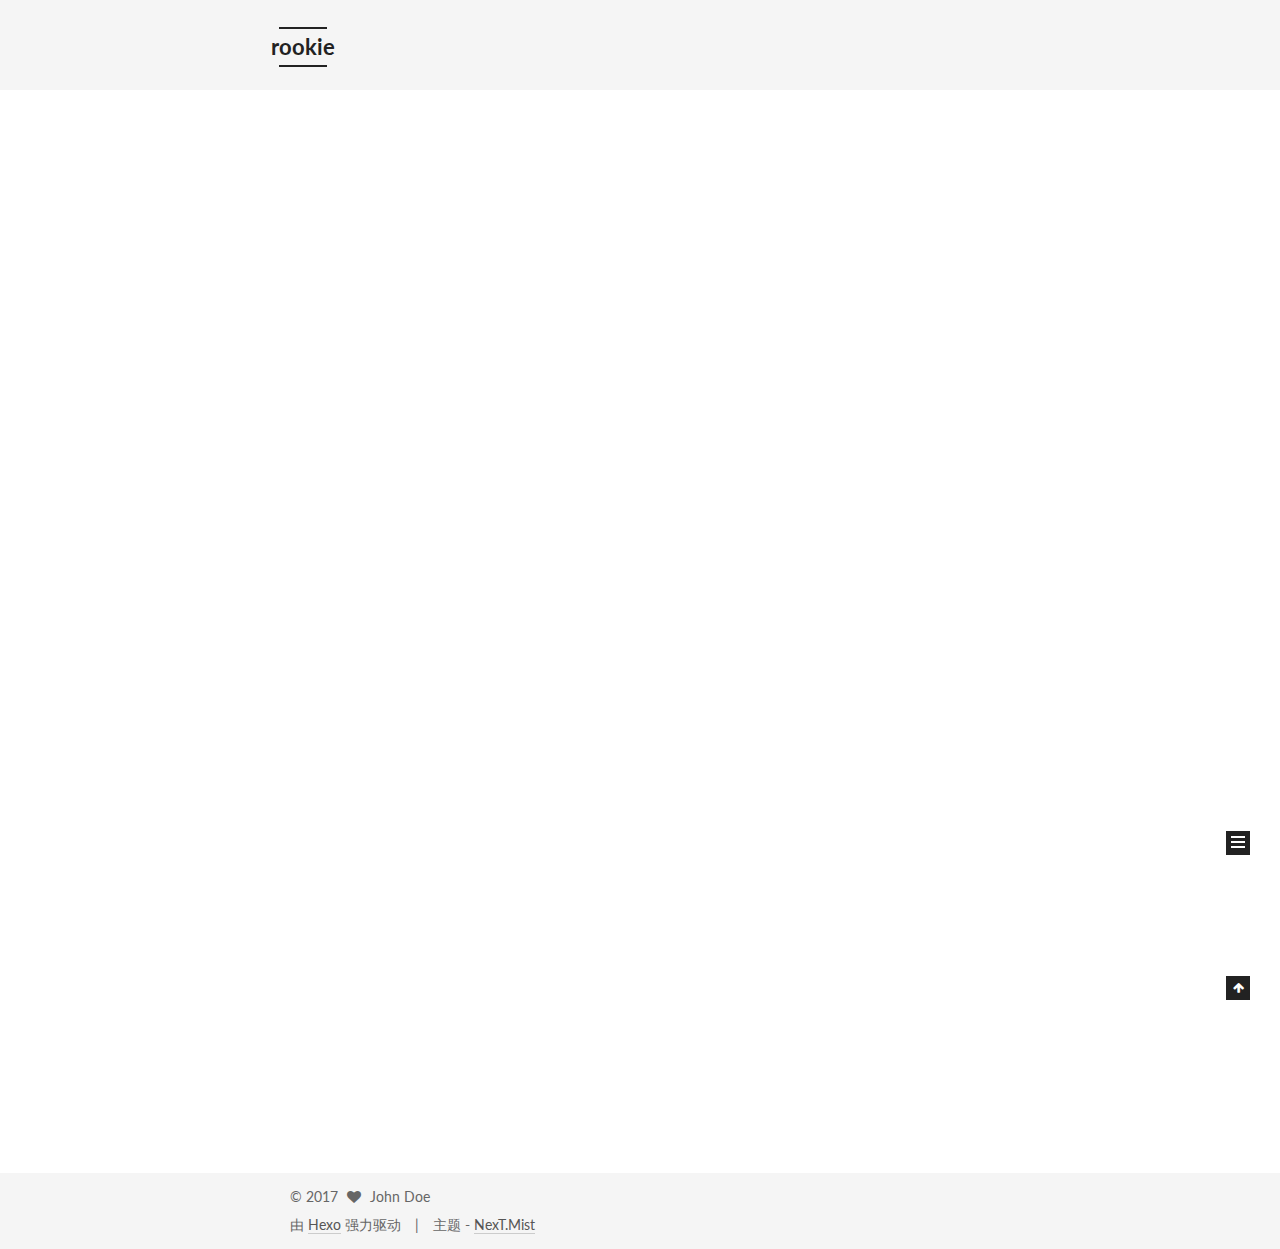
==== index.html @ 3cd1ba54 "Site updated: 2017-05-08 14:01:56" ====
<!doctype html>



  


<html class="theme-next mist use-motion" lang="zh-Hans">
<head>
  <meta charset="UTF-8"/>
<meta http-equiv="X-UA-Compatible" content="IE=edge" />
<meta name="viewport" content="width=device-width, initial-scale=1, maximum-scale=1"/>






<meta http-equiv="Cache-Control" content="no-transform" />
<meta http-equiv="Cache-Control" content="no-siteapp" />















  
  
  <link href="/lib/fancybox/source/jquery.fancybox.css?v=2.1.5" rel="stylesheet" type="text/css" />




  
  
  
  

  
    
    
  

  

  

  

  

  
    
    
    <link href="//fonts.googleapis.com/css?family=Lato:300,300italic,400,400italic,700,700italic&subset=latin,latin-ext" rel="stylesheet" type="text/css">
  






<link href="/lib/font-awesome/css/font-awesome.min.css?v=4.6.2" rel="stylesheet" type="text/css" />

<link href="/css/main.css?v=5.1.1" rel="stylesheet" type="text/css" />


  <meta name="keywords" content="Hexo, NexT" />





  <link rel="alternate" href="/atom.xml" title="rookie" type="application/atom+xml" />




  <link rel="shortcut icon" type="image/x-icon" href="/favicon.ico?v=5.1.1" />






<meta name="description" content="我不怕千万人阻挡 只怕自己投降">
<meta property="og:type" content="website">
<meta property="og:title" content="rookie">
<meta property="og:url" content="http://yoursite.com/index.html">
<meta property="og:site_name" content="rookie">
<meta property="og:description" content="我不怕千万人阻挡 只怕自己投降">
<meta name="twitter:card" content="summary">
<meta name="twitter:title" content="rookie">
<meta name="twitter:description" content="我不怕千万人阻挡 只怕自己投降">



<script type="text/javascript" id="hexo.configurations">
  var NexT = window.NexT || {};
  var CONFIG = {
    root: '/',
    scheme: 'Mist',
    sidebar: {"position":"left","display":"hide","offset":12,"offset_float":0,"b2t":false,"scrollpercent":false},
    fancybox: true,
    motion: true,
    duoshuo: {
      userId: '0',
      author: '博主'
    },
    algolia: {
      applicationID: '',
      apiKey: '',
      indexName: '',
      hits: {"per_page":10},
      labels: {"input_placeholder":"Search for Posts","hits_empty":"We didn't find any results for the search: ${query}","hits_stats":"${hits} results found in ${time} ms"}
    }
  };
</script>



  <link rel="canonical" href="http://yoursite.com/"/>





  <title>rookie</title>
</head>

<body itemscope itemtype="http://schema.org/WebPage" lang="zh-Hans">

  





  <script type="text/javascript">
    var _hmt = _hmt || [];
    (function() {
      var hm = document.createElement("script");
      hm.src = "https://hm.baidu.com/hm.js?5aa5ee88dd1a7ecd9ba5b6e9e3885d38";
      var s = document.getElementsByTagName("script")[0];
      s.parentNode.insertBefore(hm, s);
    })();
  </script>










  
  
    
  

  <div class="container sidebar-position-left 
   page-home 
 ">
    <div class="headband"></div>

    <header id="header" class="header" itemscope itemtype="http://schema.org/WPHeader">
      <div class="header-inner"><div class="site-brand-wrapper">
  <div class="site-meta ">
    

    <div class="custom-logo-site-title">
      <a href="/"  class="brand" rel="start">
        <span class="logo-line-before"><i></i></span>
        <span class="site-title">rookie</span>
        <span class="logo-line-after"><i></i></span>
      </a>
    </div>
      
        <p class="site-subtitle">梦想</p>
      
  </div>

  <div class="site-nav-toggle">
    <button>
      <span class="btn-bar"></span>
      <span class="btn-bar"></span>
      <span class="btn-bar"></span>
    </button>
  </div>
</div>

<nav class="site-nav">
  

  
    <ul id="menu" class="menu">
      
        
        <li class="menu-item menu-item-home">
          <a href="/" rel="section">
            
              <i class="menu-item-icon fa fa-fw fa-home"></i> <br />
            
            首页
          </a>
        </li>
      
        
        <li class="menu-item menu-item-archives">
          <a href="/archives" rel="section">
            
              <i class="menu-item-icon fa fa-fw fa-archive"></i> <br />
            
            归档
          </a>
        </li>
      
        
        <li class="menu-item menu-item-tags">
          <a href="/tags" rel="section">
            
              <i class="menu-item-icon fa fa-fw fa-tags"></i> <br />
            
            标签
          </a>
        </li>
      

      
    </ul>
  

  
</nav>



 </div>
    </header>

    <main id="main" class="main">
      <div class="main-inner">
        <div class="content-wrap">
          <div id="content" class="content">
            
  <section id="posts" class="posts-expand">
    
      

  

  
  
  

  <article class="post post-type-normal " itemscope itemtype="http://schema.org/Article">
    <link itemprop="mainEntityOfPage" href="http://yoursite.com/2017/04/29/hello-world/">

    <span hidden itemprop="author" itemscope itemtype="http://schema.org/Person">
      <meta itemprop="name" content="John Doe">
      <meta itemprop="description" content="">
      <meta itemprop="image" content="http://p1.so.qhimgs1.com/t012a96c7b2181b101d.jpg">
    </span>

    <span hidden itemprop="publisher" itemscope itemtype="http://schema.org/Organization">
      <meta itemprop="name" content="rookie">
    </span>

    
      <header class="post-header">

        
        
          <h1 class="post-title" itemprop="name headline">
                
                <a class="post-title-link" href="/2017/04/29/hello-world/" itemprop="url">Hello World</a></h1>
        

        <div class="post-meta">
          <span class="post-time">
            
              <span class="post-meta-item-icon">
                <i class="fa fa-calendar-o"></i>
              </span>
              
                <span class="post-meta-item-text">发表于</span>
              
              <time title="创建于" itemprop="dateCreated datePublished" datetime="2017-04-29T19:16:16+08:00">
                2017-04-29
              </time>
            

            

            
          </span>

          

          
            
          

          
          

          

          

          

        </div>
      </header>
    

    <div class="post-body" itemprop="articleBody">

      
      

      
        
          
            <p>Welcome to <a href="https://hexo.io/" target="_blank" rel="external">Hexo</a>! This is your very first post. Check <a href="https://hexo.io/docs/" target="_blank" rel="external">documentation</a> for more info. If you get any problems when using Hexo, you can find the answer in <a href="https://hexo.io/docs/troubleshooting.html" target="_blank" rel="external">troubleshooting</a> or you can ask me on <a href="https://github.com/hexojs/hexo/issues" target="_blank" rel="external">GitHub</a>.</p>
<h2 id="Quick-Start"><a href="#Quick-Start" class="headerlink" title="Quick Start"></a>Quick Start</h2><h3 id="Create-a-new-post"><a href="#Create-a-new-post" class="headerlink" title="Create a new post"></a>Create a new post</h3><figure class="highlight bash"><table><tr><td class="gutter"><pre><div class="line">1</div></pre></td><td class="code"><pre><div class="line">$ hexo new <span class="string">"My New Post"</span></div></pre></td></tr></table></figure>
<p>More info: <a href="https://hexo.io/docs/writing.html" target="_blank" rel="external">Writing</a></p>
<h3 id="Run-server"><a href="#Run-server" class="headerlink" title="Run server"></a>Run server</h3><figure class="highlight bash"><table><tr><td class="gutter"><pre><div class="line">1</div></pre></td><td class="code"><pre><div class="line">$ hexo server</div></pre></td></tr></table></figure>
<p>More info: <a href="https://hexo.io/docs/server.html" target="_blank" rel="external">Server</a></p>
<h3 id="Generate-static-files"><a href="#Generate-static-files" class="headerlink" title="Generate static files"></a>Generate static files</h3><figure class="highlight bash"><table><tr><td class="gutter"><pre><div class="line">1</div></pre></td><td class="code"><pre><div class="line">$ hexo generate</div></pre></td></tr></table></figure>
<p>More info: <a href="https://hexo.io/docs/generating.html" target="_blank" rel="external">Generating</a></p>
<h3 id="Deploy-to-remote-sites"><a href="#Deploy-to-remote-sites" class="headerlink" title="Deploy to remote sites"></a>Deploy to remote sites</h3><figure class="highlight bash"><table><tr><td class="gutter"><pre><div class="line">1</div></pre></td><td class="code"><pre><div class="line">$ hexo deploy</div></pre></td></tr></table></figure>
<p>More info: <a href="https://hexo.io/docs/deployment.html" target="_blank" rel="external">Deployment</a></p>

          
        
      
    </div>

    <div>
      
    </div>

    <div>
      
    </div>

    <div>
      
    </div>

    <footer class="post-footer">
      

      

      

      
      
        <div class="post-eof"></div>
      
    </footer>
  </article>


    
  </section>

  


          </div>
          


          

        </div>
        
          
  
  <div class="sidebar-toggle">
    <div class="sidebar-toggle-line-wrap">
      <span class="sidebar-toggle-line sidebar-toggle-line-first"></span>
      <span class="sidebar-toggle-line sidebar-toggle-line-middle"></span>
      <span class="sidebar-toggle-line sidebar-toggle-line-last"></span>
    </div>
  </div>

  <aside id="sidebar" class="sidebar">
    <div class="sidebar-inner">

      

      

      <section class="site-overview sidebar-panel sidebar-panel-active">
        <div class="site-author motion-element" itemprop="author" itemscope itemtype="http://schema.org/Person">
          <img class="site-author-image" itemprop="image"
               src="http://p1.so.qhimgs1.com/t012a96c7b2181b101d.jpg"
               alt="John Doe" />
          <p class="site-author-name" itemprop="name">John Doe</p>
           
              <p class="site-description motion-element" itemprop="description">我不怕千万人阻挡 只怕自己投降</p>
          
        </div>
        <nav class="site-state motion-element">

          
            <div class="site-state-item site-state-posts">
              <a href="/archives">
                <span class="site-state-item-count">1</span>
                <span class="site-state-item-name">日志</span>
              </a>
            </div>
          

          

          

        </nav>

        
          <div class="feed-link motion-element">
            <a href="/atom.xml" rel="alternate">
              <i class="fa fa-rss"></i>
              RSS
            </a>
          </div>
        

        <div class="links-of-author motion-element">
          
            
              <span class="links-of-author-item">
                <a href="https://github.com/Mr-Luote/myBlog" target="_blank" title="GitHub">
                  
                    <i class="fa fa-fw fa-github"></i>
                  
                  GitHub
                </a>
              </span>
            
              <span class="links-of-author-item">
                <a href="https://www.zhihu.com/people/luo-da-da-you-mo/activities" target="_blank" title="知乎">
                  
                    <i class="fa fa-fw fa-globe"></i>
                  
                  知乎
                </a>
              </span>
            
              <span class="links-of-author-item">
                <a href="http://tieba.baidu.com/home/main?un=enjoyngh&fr=index&red_tag=z1964553784" target="_blank" title="贴吧">
                  
                    <i class="fa fa-fw fa-globe"></i>
                  
                  贴吧
                </a>
              </span>
            
          
        </div>

        
        

        
        

        


      </section>

      

      

    </div>
  </aside>


        
      </div>
    </main>

    <footer id="footer" class="footer">
      <div class="footer-inner">
        <div class="copyright" >
  
  &copy; 
  <span itemprop="copyrightYear">2017</span>
  <span class="with-love">
    <i class="fa fa-heart"></i>
  </span>
  <span class="author" itemprop="copyrightHolder">John Doe</span>
</div>


<div class="powered-by">
  由 <a class="theme-link" href="https://hexo.io">Hexo</a> 强力驱动
</div>

<div class="theme-info">
  主题 -
  <a class="theme-link" href="https://github.com/iissnan/hexo-theme-next">
    NexT.Mist
  </a>
</div>


        

        
      </div>
    </footer>

    
      <div class="back-to-top">
        <i class="fa fa-arrow-up"></i>
        
      </div>
    

  </div>

  

<script type="text/javascript">
  if (Object.prototype.toString.call(window.Promise) !== '[object Function]') {
    window.Promise = null;
  }
</script>









  












  
  <script type="text/javascript" src="/lib/jquery/index.js?v=2.1.3"></script>

  
  <script type="text/javascript" src="/lib/fastclick/lib/fastclick.min.js?v=1.0.6"></script>

  
  <script type="text/javascript" src="/lib/jquery_lazyload/jquery.lazyload.js?v=1.9.7"></script>

  
  <script type="text/javascript" src="/lib/velocity/velocity.min.js?v=1.2.1"></script>

  
  <script type="text/javascript" src="/lib/velocity/velocity.ui.min.js?v=1.2.1"></script>

  
  <script type="text/javascript" src="/lib/fancybox/source/jquery.fancybox.pack.js?v=2.1.5"></script>


  


  <script type="text/javascript" src="/js/src/utils.js?v=5.1.1"></script>

  <script type="text/javascript" src="/js/src/motion.js?v=5.1.1"></script>



  
  

  

  


  <script type="text/javascript" src="/js/src/bootstrap.js?v=5.1.1"></script>



  


  




	





  





  





  






  





  

  

  

  

  

</body>
</html>
---- css/main.css ----
/* normalize.css v3.0.2 | MIT License | git.io/normalize */
html {
  font-family: sans-serif; /* 1 */
  -ms-text-size-adjust: 100%; /* 2 */
  -webkit-text-size-adjust: 100%; /* 2 */
}
body {
  margin: 0;
}
article,
aside,
details,
figcaption,
figure,
footer,
header,
hgroup,
main,
menu,
nav,
section,
summary {
  display: block;
}
audio,
canvas,
progress,
video {
  display: inline-block; /* 1 */
  vertical-align: baseline; /* 2 */
}
audio:not([controls]) {
  display: none;
  height: 0;
}
[hidden],
template {
  display: none;
}
a {
  background-color: transparent;
}
a:active,
a:hover {
  outline: 0;
}
abbr[title] {
  border-bottom: 1px dotted;
}
b,
strong {
  font-weight: bold;
}
dfn {
  font-style: italic;
}
h1 {
  font-size: 2em;
  margin: 0.67em 0;
}
mark {
  background: #ff0;
  color: #000;
}
small {
  font-size: 80%;
}
sub,
sup {
  font-size: 75%;
  line-height: 0;
  position: relative;
  vertical-align: baseline;
}
sup {
  top: -0.5em;
}
sub {
  bottom: -0.25em;
}
img {
  border: 0;
}
svg:not(:root) {
  overflow: hidden;
}
figure {
  margin: 1em 40px;
}
hr {
  -moz-box-sizing: content-box;
  box-sizing: content-box;
  height: 0;
}
pre {
  overflow: auto;
}
code,
kbd,
pre,
samp {
  font-family: monospace, monospace;
  font-size: 1em;
}
button,
input,
optgroup,
select,
textarea {
  color: inherit; /* 1 */
  font: inherit; /* 2 */
  margin: 0; /* 3 */
}
button {
  overflow: visible;
}
button,
select {
  text-transform: none;
}
button,
html input[type="button"],
input[type="reset"],
input[type="submit"] {
  -webkit-appearance: button; /* 2 */
  cursor: pointer; /* 3 */
}
button[disabled],
html input[disabled] {
  cursor: default;
}
button::-moz-focus-inner,
input::-moz-focus-inner {
  border: 0;
  padding: 0;
}
input {
  line-height: normal;
}
input[type="checkbox"],
input[type="radio"] {
  box-sizing: border-box; /* 1 */
  padding: 0; /* 2 */
}
input[type="number"]::-webkit-inner-spin-button,
input[type="number"]::-webkit-outer-spin-button {
  height: auto;
}
input[type="search"] {
  -webkit-appearance: textfield; /* 1 */
  -moz-box-sizing: content-box;
  -webkit-box-sizing: content-box; /* 2 */
  box-sizing: content-box;
}
input[type="search"]::-webkit-search-cancel-button,
input[type="search"]::-webkit-search-decoration {
  -webkit-appearance: none;
}
fieldset {
  border: 1px solid #c0c0c0;
  margin: 0 2px;
  padding: 0.35em 0.625em 0.75em;
}
legend {
  border: 0; /* 1 */
  padding: 0; /* 2 */
}
textarea {
  overflow: auto;
}
optgroup {
  font-weight: bold;
}
table {
  border-collapse: collapse;
  border-spacing: 0;
}
td,
th {
  padding: 0;
}
::selection {
  background: #262a30;
  color: #fff;
}
body {
  position: relative;
  font-family: 'Lato', "PingFang SC", "Microsoft YaHei", sans-serif;
  font-size: 14px;
  line-height: 2;
  color: #555;
  background: #fff;
}
@media (max-width: 767px) {
  body {
    padding-right: 0 !important;
  }
}
@media (min-width: 768px) and (max-width: 991px) {
  body {
    padding-right: 0 !important;
  }
}
@media (min-width: 1600px) {
  body {
    font-size: 16px;
  }
}
h1,
h2,
h3,
h4,
h5,
h6 {
  margin: 0;
  padding: 0;
  font-weight: bold;
  line-height: 1.5;
  font-family: 'Lato', "PingFang SC", "Microsoft YaHei", sans-serif;
}
h2,
h3,
h4,
h5,
h6 {
  margin: 20px 0 15px;
}
h1 {
  font-size: 24px;
}
@media (max-width: 767px) {
  h1 {
    font-size: 20px;
  }
}
h2 {
  font-size: 22px;
}
@media (max-width: 767px) {
  h2 {
    font-size: 18px;
  }
}
h3 {
  font-size: 20px;
}
@media (max-width: 767px) {
  h3 {
    font-size: 16px;
  }
}
h4 {
  font-size: 18px;
}
@media (max-width: 767px) {
  h4 {
    font-size: 14px;
  }
}
h5 {
  font-size: 16px;
}
@media (max-width: 767px) {
  h5 {
    font-size: 12px;
  }
}
h6 {
  font-size: 14px;
}
@media (max-width: 767px) {
  h6 {
    font-size: 10px;
  }
}
p {
  margin: 0 0 25px 0;
}
a {
  color: #555;
  text-decoration: none;
  border-bottom: 1px solid #999;
  word-wrap: break-word;
}
a:hover {
  color: #222;
  border-bottom-color: #222;
}
blockquote {
  margin: 0;
  padding: 0;
}
img {
  display: block;
  margin: auto;
  max-width: 100%;
  height: auto;
}
hr {
  margin: 40px 0;
  height: 3px;
  border: none;
  background-color: #ddd;
  background-image: repeating-linear-gradient(-45deg, #fff, #fff 4px, transparent 4px, transparent 8px);
}
blockquote {
  padding: 0 15px;
  color: #666;
  border-left: 4px solid #ddd;
}
blockquote cite::before {
  content: "-";
  padding: 0 5px;
}
dt {
  font-weight: 700;
}
dd {
  margin: 0;
  padding: 0;
}
.text-left {
  text-align: left;
}
.text-center {
  text-align: center;
}
.text-right {
  text-align: right;
}
.text-justify {
  text-align: justify;
}
.text-nowrap {
  white-space: nowrap;
}
.text-lowercase {
  text-transform: lowercase;
}
.text-uppercase {
  text-transform: uppercase;
}
.text-capitalize {
  text-transform: capitalize;
}
.center-block {
  display: block;
  margin-left: auto;
  margin-right: auto;
}
.clearfix:before,
.clearfix:after {
  content: " ";
  display: table;
}
.clearfix:after {
  clear: both;
}
.pullquote {
  width: 45%;
}
.pullquote.left {
  float: left;
  margin-left: 5px;
  margin-right: 10px;
}
.pullquote.right {
  float: right;
  margin-left: 10px;
  margin-right: 5px;
}
.affix.affix.affix {
  position: fixed;
}
.translation {
  margin-top: -20px;
  font-size: 14px;
  color: #999;
}
.scrollbar-measure {
  width: 100px;
  height: 100px;
  overflow: scroll;
  position: absolute;
  top: -9999px;
}
.use-motion .motion-element {
  opacity: 0;
}
table {
  margin: 20px 0;
  width: 100%;
  border-collapse: collapse;
  border-spacing: 0;
  border: 1px solid #ddd;
  font-size: 14px;
  table-layout: fixed;
  word-wrap: break-all;
}
table>tbody>tr:nth-of-type(odd) {
  background-color: #f9f9f9;
}
table>tbody>tr:hover {
  background-color: #f5f5f5;
}
caption,
th,
td {
  padding: 8px;
  text-align: left;
  vertical-align: middle;
  font-weight: normal;
}
th,
td {
  border-bottom: 3px solid #ddd;
  border-right: 1px solid #eee;
}
th {
  padding-bottom: 10px;
  font-weight: 700;
}
td {
  border-bottom-width: 1px;
}
html,
body {
  height: 100%;
}
.container {
  position: relative;
  min-height: 100%;
}
.header-inner {
  margin: 0 auto;
  padding: 100px 0 70px;
  width: 700px;
}
@media (min-width: 1600px) {
  .container .header-inner {
    width: 900px;
  }
}
.main {
  padding-bottom: 150px;
}
.main-inner {
  margin: 0 auto;
  width: 700px;
}
@media (min-width: 1600px) {
  .container .main-inner {
    width: 900px;
  }
}
.footer {
  position: absolute;
  left: 0;
  bottom: 0;
  width: 100%;
  min-height: 50px;
}
.footer-inner {
  box-sizing: border-box;
  margin: 20px auto;
  width: 700px;
}
@media (min-width: 1600px) {
  .container .footer-inner {
    width: 900px;
  }
}
pre,
.highlight {
  overflow: auto;
  margin: 20px 0;
  padding: 0;
  font-size: 13px;
  color: #c5c8c6;
  background: #1d1f21;
  line-height: 1.6;
}
pre,
code {
  font-family: consolas, Menlo, "PingFang SC", "Microsoft YaHei", monospace;
}
code {
  padding: 2px 4px;
  word-wrap: break-word;
  color: #555;
  background: #eee;
  border-radius: 3px;
  font-size: 13px;
}
pre code {
  padding: 0;
  color: #c5c8c6;
  background: none;
  text-shadow: none;
}
.highlight {
  border-radius: 1px;
}
.highlight pre {
  border: none;
  margin: 0;
  padding: 10px 0;
}
.highlight table {
  margin: 0;
  width: auto;
  border: none;
}
.highlight td {
  border: none;
  padding: 0;
}
.highlight figcaption {
  font-size: 1em;
  color: #c5c8c6;
  line-height: 1em;
  margin-bottom: 1em;
}
.highlight figcaption:before,
.highlight figcaption:after {
  content: " ";
  display: table;
}
.highlight figcaption:after {
  clear: both;
}
.highlight figcaption a {
  float: right;
  color: #c5c8c6;
}
.highlight figcaption a:hover {
  border-bottom-color: #c5c8c6;
}
.highlight .gutter pre {
  padding-left: 10px;
  padding-right: 10px;
  color: #888f96;
  text-align: right;
  background-color: #000;
}
.highlight .code pre {
  width: 100%;
  padding-left: 10px;
  padding-right: 10px;
  background-color: #1d1f21;
}
.highlight .line {
  height: 20px;
}
.gutter {
  -webkit-user-select: none;
  -moz-user-select: none;
  -ms-user-select: none;
  user-select: none;
}
.gist table {
  width: auto;
}
.gist table td {
  border: none;
}
pre .deletion {
  background: #008000;
}
pre .addition {
  background: #800000;
}
pre .meta {
  color: #b294bb;
}
pre .comment {
  color: #969896;
}
pre .variable,
pre .attribute,
pre .tag,
pre .regexp,
pre .ruby .constant,
pre .xml .tag .title,
pre .xml .pi,
pre .xml .doctype,
pre .html .doctype,
pre .css .id,
pre .css .class,
pre .css .pseudo {
  color: #c66;
}
pre .number,
pre .preprocessor,
pre .built_in,
pre .literal,
pre .params,
pre .constant,
pre .command {
  color: #de935f;
}
pre .ruby .class .title,
pre .css .rules .attribute,
pre .string,
pre .value,
pre .inheritance,
pre .header,
pre .ruby .symbol,
pre .xml .cdata,
pre .special,
pre .number,
pre .formula {
  color: #b5bd68;
}
pre .title,
pre .css .hexcolor {
  color: #8abeb7;
}
pre .function,
pre .python .decorator,
pre .python .title,
pre .ruby .function .title,
pre .ruby .title .keyword,
pre .perl .sub,
pre .javascript .title,
pre .coffeescript .title {
  color: #81a2be;
}
pre .keyword,
pre .javascript .function {
  color: #b294bb;
}
.full-image.full-image.full-image {
  border: none;
  max-width: 100%;
  width: auto;
  margin: 20px auto;
}
@media (min-width: 992px) {
  .full-image.full-image.full-image {
    max-width: none;
    width: 110%;
    margin: 25px -5%;
  }
}
.blockquote-center,
.page-home .post-type-quote blockquote,
.page-post-detail .post-type-quote blockquote {
  position: relative;
  margin: 40px 0;
  padding: 0;
  border-left: none;
  text-align: center;
}
.blockquote-center::before,
.page-home .post-type-quote blockquote::before,
.page-post-detail .post-type-quote blockquote::before,
.blockquote-center::after,
.page-home .post-type-quote blockquote::after,
.page-post-detail .post-type-quote blockquote::after {
  position: absolute;
  content: ' ';
  display: block;
  width: 100%;
  height: 24px;
  opacity: 0.2;
  background-repeat: no-repeat;
  background-position: 0 -6px;
  background-size: 22px 22px;
}
.blockquote-center::before,
.page-home .post-type-quote blockquote::before,
.page-post-detail .post-type-quote blockquote::before {
  top: -20px;
  background-image: url("../images/quote-l.svg");
  border-top: 1px solid #ccc;
}
.blockquote-center::after,
.page-home .post-type-quote blockquote::after,
.page-post-detail .post-type-quote blockquote::after {
  bottom: -20px;
  background-image: url("../images/quote-r.svg");
  border-bottom: 1px solid #ccc;
  background-position: 100% 8px;
}
.blockquote-center p,
.page-home .post-type-quote blockquote p,
.page-post-detail .post-type-quote blockquote p,
.blockquote-center div,
.page-home .post-type-quote blockquote div,
.page-post-detail .post-type-quote blockquote div {
  text-align: center;
}
.post .post-body .group-picture img {
  box-sizing: border-box;
  padding: 0 3px;
  border: none;
}
.post .group-picture-row {
  overflow: hidden;
  margin-top: 6px;
}
.post .group-picture-row:first-child {
  margin-top: 0;
}
.post .group-picture-column {
  float: left;
}
.page-post-detail .post-body .group-picture-column {
  float: none;
  margin-top: 10px;
  width: auto !important;
}
.page-post-detail .post-body .group-picture-column img {
  margin: 0 auto;
}
.page-archive .group-picture-container {
  overflow: hidden;
}
.page-archive .group-picture-row {
  float: left;
}
.page-archive .group-picture-row:first-child {
  margin-top: 6px;
}
.page-archive .group-picture-column {
  max-width: 150px;
  max-height: 150px;
}
.note {
  padding: 20px;
  margin: 20px 0;
  border: 1px solid #eee;
  border-left-width: 5px;
  border-radius: 3px;
}
.note h2,
.note h3,
.note h4,
.note h5,
.note h6 {
  margin-top: 0;
  margin-bottom: 5px;
}
.note p:last-child {
  margin-bottom: 0;
}
.note code {
  border-radius: 3px;
}
.note+.note {
  margin-top: -5px;
}
.default {
  border-left-color: #777;
}
.default h2,
.default h3,
.default h4,
.default h5,
.default h6 {
  color: #777;
}
.primary {
  border-left-color: #428bca;
}
.primary h2,
.primary h3,
.primary h4,
.primary h5,
.primary h6 {
  color: #428bca;
}
.success {
  border-left-color: #5cb85c;
}
.success h2,
.success h3,
.success h4,
.success h5,
.success h6 {
  color: #5cb85c;
}
.danger {
  border-left-color: #d9534f;
}
.danger h2,
.danger h3,
.danger h4,
.danger h5,
.danger h6 {
  color: #d9534f;
}
.warning {
  border-left-color: #f0ad4e;
}
.warning h2,
.warning h3,
.warning h4,
.warning h5,
.warning h6 {
  color: #f0ad4e;
}
.info {
  border-left-color: #5bc0de;
}
.info h2,
.info h3,
.info h4,
.info h5,
.info h6 {
  color: #5bc0de;
}
.btn {
  display: inline-block;
  padding: 0 20px;
  font-size: 14px;
  color: #fff;
  background: #222;
  border: 2px solid #222;
  text-decoration: none;
  border-radius: 0;
  transition-property: background-color;
  transition-duration: 0.2s;
  transition-timing-function: ease-in-out;
  transition-delay: 0s;
}
.btn:hover,
.post-button .btn:hover {
  border-color: #222;
  color: #222;
  background: #fff;
}
.btn-bar {
  display: block;
  width: 22px;
  height: 2px;
  background: #555;
  border-radius: 1px;
}
.btn-bar+.btn-bar {
  margin-top: 4px;
}
.pagination {
  margin: 120px 0 40px;
  text-align: center;
  border-top: 1px solid #eee;
}
.page-number-basic,
.pagination .prev,
.pagination .next,
.pagination .page-number,
.pagination .space {
  display: inline-block;
  position: relative;
  top: -1px;
  margin: 0 10px;
  padding: 0 10px;
  line-height: 30px;
}
@media (max-width: 767px) {
  .page-number-basic,
  .pagination .prev,
  .pagination .next,
  .pagination .page-number,
  .pagination .space {
    margin: 0 5px;
  }
}
.pagination .prev,
.pagination .next,
.pagination .page-number {
  border-bottom: 0;
  border-top: 1px solid #eee;
  transition-property: border-color;
  transition-duration: 0.2s;
  transition-timing-function: ease-in-out;
  transition-delay: 0s;
}
.pagination .prev:hover,
.pagination .next:hover,
.pagination .page-number:hover {
  border-top-color: #222;
}
.pagination .space {
  padding: 0;
  margin: 0;
}
.pagination .prev {
  margin-left: 0;
}
.pagination .next {
  margin-right: 0;
}
.pagination .page-number.current {
  color: #fff;
  background: #ccc;
  border-top-color: #ccc;
}
@media (max-width: 767px) {
  .pagination {
    border-top: none;
  }
  .pagination .prev,
  .pagination .next,
  .pagination .page-number {
    margin-bottom: 10px;
    border-top: 0;
    border-bottom: 1px solid #eee;
  }
  .pagination .prev:hover,
  .pagination .next:hover,
  .pagination .page-number:hover {
    border-bottom-color: #222;
  }
}
.comments {
  margin: 60px 20px 0;
}
.tag-cloud {
  text-align: center;
}
.tag-cloud a {
  display: inline-block;
  margin: 10px;
}
.back-to-top {
  box-sizing: border-box;
  position: fixed;
  bottom: -100px;
  right: 30px;
  z-index: 1050;
  padding: 0 6px;
  width: 24px;
  background: #222;
  font-size: 12px;
  opacity: 1;
  color: #fff;
  cursor: pointer;
  text-align: center;
  -webkit-transform: translateZ(0);
  transition-property: bottom;
  transition-duration: 0.2s;
  transition-timing-function: ease-in-out;
  transition-delay: 0s;
}
@media (max-width: 767px) {
  .back-to-top {
    display: none;
  }
}
@media (min-width: 768px) and (max-width: 991px) {
  .back-to-top {
    display: none;
  }
}
.back-to-top.back-to-top-on {
  bottom: 19px;
}
.header {
  background: transparent;
}
.header-inner {
  position: relative;
}
.headband {
  height: 3px;
  background: #222;
}
.site-meta {
  margin: 0;
  text-align: left;
}
@media (max-width: 767px) {
  .site-meta {
    text-align: center;
  }
}
.brand {
  position: relative;
  display: inline-block;
  padding: 0 40px;
  color: #222;
  background: #222;
  border-bottom: none;
}
.brand:hover {
  color: #222;
}
.logo {
  display: inline-block;
  margin-right: 5px;
  line-height: 36px;
  vertical-align: top;
}
.site-title {
  display: inline-block;
  vertical-align: top;
  line-height: 36px;
  font-size: 20px;
  font-weight: normal;
  font-family: 'Lato', "PingFang SC", "Microsoft YaHei", sans-serif;
}
.site-subtitle {
  margin-top: 10px;
  font-size: 13px;
  color: #999;
}
.use-motion .brand {
  opacity: 0;
}
.use-motion .logo,
.use-motion .site-title,
.use-motion .site-subtitle {
  opacity: 0;
  position: relative;
  top: -10px;
}
.site-nav-toggle {
  display: none;
  position: absolute;
  top: 10px;
  left: 10px;
}
@media (max-width: 767px) {
  .site-nav-toggle {
    display: block;
  }
}
.site-nav-toggle button {
  margin-top: 2px;
  padding: 9px 10px;
  background: transparent;
  border: none;
}
@media (max-width: 767px) {
  .site-nav {
    display: none;
    margin: 0 -10px;
    padding: 0 10px;
    clear: both;
    border-top: 1px solid #ddd;
  }
}
@media (min-width: 768px) and (max-width: 991px) {
  .site-nav {
    display: block !important;
  }
}
@media (min-width: 992px) {
  .site-nav {
    display: block !important;
  }
}
.menu {
  margin-top: 20px;
  padding-left: 0;
  text-align: center;
}
.menu .menu-item {
  display: inline-block;
  margin: 0 10px;
  list-style: none;
}
@media screen and (max-width: 767px) {
  .menu .menu-item {
    margin-top: 10px;
  }
}
.menu .menu-item a {
  display: block;
  font-size: 13px;
  line-height: inherit;
  border-bottom: 1px solid transparent;
  transition-property: border-color;
  transition-duration: 0.2s;
  transition-timing-function: ease-in-out;
  transition-delay: 0s;
}
.menu .menu-item a:hover {
  border-bottom-color: #222;
}
.menu .menu-item .fa {
  margin-right: 5px;
}
.use-motion .menu-item {
  opacity: 0;
}
.post-body {
  font-family: 'Lato', "PingFang SC", "Microsoft YaHei", sans-serif;
}
@media (max-width: 767px) {
  .post-body {
    word-break: break-word;
  }
}
.post-body .fancybox img {
  display: block !important;
  margin: 0 auto;
  cursor: pointer;
  cursor: zoom-in;
  cursor: -webkit-zoom-in;
}
.post-body .image-caption,
.post-body .figure .caption {
  margin: 10px auto 15px;
  text-align: center;
  font-size: 14px;
  color: #999;
  font-weight: bold;
  line-height: 1;
}
.post-sticky-flag {
  display: inline-block;
  font-size: 16px;
  -ms-transform: rotate(30deg);
  -webkit-transform: rotate(30deg);
  -moz-transform: rotate(30deg);
  -ms-transform: rotate(30deg);
  -o-transform: rotate(30deg);
  transform: rotate(30deg);
}
.posts-expand {
  padding-top: 40px;
}
@media (max-width: 767px) {
  .posts-expand {
    margin: 0 20px;
  }
  .post-body pre {
    padding: 10px;
  }
  .post-body pre .gutter pre {
    padding-right: 10px;
  }
  .post-body .highlight {
    margin-left: 0px;
    margin-right: 0px;
    padding: 0;
  }
  .post-body .highlight .gutter pre {
    padding-right: 10px;
  }
}
@media (min-width: 992px) {
  .posts-expand .post-body {
    text-align: justify;
  }
}
.posts-expand .post-body h2,
.posts-expand .post-body h3,
.posts-expand .post-body h4,
.posts-expand .post-body h5,
.posts-expand .post-body h6 {
  padding-top: 10px;
}
.posts-expand .post-body h2 .header-anchor,
.posts-expand .post-body h3 .header-anchor,
.posts-expand .post-body h4 .header-anchor,
.posts-expand .post-body h5 .header-anchor,
.posts-expand .post-body h6 .header-anchor {
  float: right;
  margin-left: 10px;
  color: #ccc;
  border-bottom-style: none;
  visibility: hidden;
}
.posts-expand .post-body h2 .header-anchor:hover,
.posts-expand .post-body h3 .header-anchor:hover,
.posts-expand .post-body h4 .header-anchor:hover,
.posts-expand .post-body h5 .header-anchor:hover,
.posts-expand .post-body h6 .header-anchor:hover {
  color: inherit;
}
.posts-expand .post-body h2:hover .header-anchor,
.posts-expand .post-body h3:hover .header-anchor,
.posts-expand .post-body h4:hover .header-anchor,
.posts-expand .post-body h5:hover .header-anchor,
.posts-expand .post-body h6:hover .header-anchor {
  visibility: visible;
}
.posts-expand .post-body ul li {
  list-style: circle;
}
.posts-expand .post-body img {
  box-sizing: border-box;
  margin: auto;
  padding: 3px;
  border: 1px solid #ddd;
}
.posts-expand .fancybox img {
  margin: 0 auto;
}
@media (max-width: 767px) {
  .posts-collapse {
    margin: 0 20px;
  }
  .posts-collapse .post-title,
  .posts-collapse .post-meta {
    display: block;
    width: auto;
    text-align: left;
  }
}
.posts-collapse {
  position: relative;
  z-index: 1010;
  margin-left: 0;
}
.posts-collapse::after {
  content: " ";
  position: absolute;
  top: 20px;
  left: 0;
  margin-left: -2px;
  width: 4px;
  height: 100%;
  background: #f5f5f5;
  z-index: -1;
}
@media (max-width: 767px) {
  .posts-collapse {
    margin: 0 20px;
  }
}
.posts-collapse .collection-title {
  position: relative;
  margin: 60px 0;
}
.posts-collapse .collection-title h2 {
  margin-left: 20px;
}
.posts-collapse .collection-title small {
  color: #bbb;
  margin-left: 5px;
}
.posts-collapse .collection-title::before {
  content: " ";
  position: absolute;
  left: 0;
  top: 50%;
  margin-left: -4px;
  margin-top: -4px;
  width: 8px;
  height: 8px;
  background: #bbb;
  border-radius: 50%;
}
.posts-collapse .post {
  margin: 30px 0;
}
.posts-collapse .post-header {
  position: relative;
  transition-duration: 0.2s;
  transition-timing-function: ease-in-out;
  transition-delay: 0s;
  transition-property: border;
  border-bottom: 1px dashed #ccc;
}
.posts-collapse .post-header::before {
  content: " ";
  position: absolute;
  left: 0;
  top: 12px;
  width: 6px;
  height: 6px;
  margin-left: -4px;
  background: #bbb;
  border-radius: 50%;
  border: 1px solid #fff;
  transition-duration: 0.2s;
  transition-timing-function: ease-in-out;
  transition-delay: 0s;
  transition-property: background;
}
.posts-collapse .post-header:hover {
  border-bottom-color: #666;
}
.posts-collapse .post-header:hover::before {
  background: #222;
}
.posts-collapse .post-meta {
  position: absolute;
  font-size: 12px;
  left: 20px;
  top: 5px;
}
.posts-collapse .post-comments-count {
  display: none;
}
.posts-collapse .post-title {
  margin-left: 60px;
  font-size: 16px;
  font-weight: normal;
  line-height: inherit;
}
.posts-collapse .post-title::after {
  margin-left: 3px;
  opacity: 0.6;
}
.posts-collapse .post-title a {
  color: #666;
  border-bottom: none;
}
.page-home .post-type-quote .post-header,
.page-post-detail .post-type-quote .post-header,
.page-home .post-type-quote .post-tags,
.page-post-detail .post-type-quote .post-tags {
  display: none;
}
.posts-expand .post-title {
  font-size: 26px;
  text-align: center;
  word-break: break-word;
  font-weight: 400;
}
@media (max-width: 767px) {
  .posts-expand .post-title {
    font-size: 22px;
  }
}
.posts-expand .post-title-link {
  display: inline-block;
  position: relative;
  color: #555;
  border-bottom: none;
  line-height: 1.2;
  vertical-align: top;
}
.posts-expand .post-title-link::before {
  content: "";
  position: absolute;
  width: 100%;
  height: 2px;
  bottom: 0;
  left: 0;
  background-color: #000;
  visibility: hidden;
  -webkit-transform: scaleX(0);
  -moz-transform: scaleX(0);
  -ms-transform: scaleX(0);
  -o-transform: scaleX(0);
  transform: scaleX(0);
  transition-duration: 0.2s;
  transition-timing-function: ease-in-out;
  transition-delay: 0s;
}
.posts-expand .post-title-link:hover::before {
  visibility: visible;
  -webkit-transform: scaleX(1);
  -moz-transform: scaleX(1);
  -ms-transform: scaleX(1);
  -o-transform: scaleX(1);
  transform: scaleX(1);
}
.posts-expand .post-title-link .fa {
  font-size: 16px;
}
.posts-expand .post-meta {
  margin: 3px 0 60px 0;
  color: #999;
  font-family: 'Lato', "PingFang SC", "Microsoft YaHei", sans-serif;
  font-size: 12px;
  text-align: center;
}
.posts-expand .post-meta .post-category-list {
  display: inline-block;
  margin: 0;
  padding: 3px;
}
.posts-expand .post-meta .post-category-list-link {
  color: #999;
}
.posts-expand .post-meta .post-description {
  font-size: 14px;
  margin-top: 2px;
}
.post-wordcount {
  display: inline-block;
}
.post-meta-divider {
  margin: 0 0.5em;
}
.post-meta-item-icon {
  margin-right: 3px;
}
@media (min-width: 768px) and (max-width: 991px) {
  .post-meta-item-icon {
    display: inline-block;
  }
}
@media (max-width: 767px) {
  .post-meta-item-icon {
    display: inline-block;
  }
}
@media (min-width: 768px) and (max-width: 991px) {
  .post-meta-item-text {
    display: none;
  }
}
@media (max-width: 767px) {
  .post-meta-item-text {
    display: none;
  }
}
@media (max-width: 767px) {
  .posts-expand .post-comments-count {
    display: none;
  }
}
.social-like {
  font-size: 14px;
  height: 20px;
  text-align: center;
  border-top: 1px solid #eee;
  padding-top: 9px;
  margin-top: 45px;
  display: flex;
  justify-content: center;
}
.vk_like {
  width: 85px;
  height: 21px;
  padding-top: 7px;
  align-self: center;
}
.fb_like {
  height: 30px;
  align-self: center;
}
.post-button {
  margin-top: 50px;
}
.post-button .btn {
  color: #555;
  font-size: 14px;
  background: transparent;
  border-radius: 0;
  line-height: 2;
  margin: 0 4px 8px 4px;
}
.post-button .fa-fw {
  width: 1.285714285714286em;
  text-align: left;
}
.posts-expand .post-tags {
  margin-top: 40px;
  text-align: center;
}
.posts-expand .post-tags a {
  display: inline-block;
  margin-right: 10px;
  font-size: 13px;
}
.post-nav {
  display: table;
  margin-top: 15px;
  width: 100%;
  border-top: 1px solid #eee;
}
.post-nav-divider {
  display: table-cell;
  width: 10%;
}
.post-nav-item {
  display: table-cell;
  padding: 10px 0 0 0;
  width: 45%;
  vertical-align: top;
}
.post-nav-item a {
  position: relative;
  display: block;
  line-height: 25px;
  font-size: 14px;
  color: #555;
  border-bottom: none;
}
.post-nav-item a:hover {
  color: #222;
  border-bottom: none;
}
.post-nav-item a:active {
  top: 2px;
}
.post-nav-item .fa {
  position: absolute;
  top: 8px;
  left: 0;
  font-size: 12px;
}
.post-nav-next a {
  padding-left: 15px;
}
.post-nav-prev {
  text-align: right;
}
.post-nav-prev a {
  padding-right: 15px;
}
.post-nav-prev .fa {
  right: 0;
  left: auto;
}
.posts-expand .post-eof {
  display: block;
  margin: 80px auto 60px;
  width: 8%;
  height: 1px;
  background: #ccc;
  text-align: center;
}
.post:last-child .post-eof.post-eof.post-eof {
  display: none;
}
.post-gallery {
  display: table;
  table-layout: fixed;
  width: 100%;
  border-collapse: separate;
}
.post-gallery-row {
  display: table-row;
}
.post-gallery .post-gallery-img {
  display: table-cell;
  text-align: center;
  vertical-align: middle;
  border: none;
}
.post-gallery .post-gallery-img img {
  max-width: 100%;
  max-height: 100%;
  border: none;
}
.fancybox-close,
.fancybox-close:hover {
  border: none;
}
.sidebar {
  position: fixed;
  right: 0;
  top: 0;
  bottom: 0;
  width: 0;
  z-index: 1040;
  box-shadow: inset 0 2px 6px #000;
  background: #222;
  -webkit-transform: translateZ(0);
}
.sidebar a {
  color: #999;
  border-bottom-color: #555;
}
.sidebar a:hover {
  color: #eee;
}
@media (min-width: 768px) and (max-width: 991px) {
  .sidebar {
    display: none !important;
  }
}
@media (max-width: 767px) {
  .sidebar {
    display: none !important;
  }
}
.sidebar-inner {
  position: relative;
  padding: 20px 10px;
  color: #999;
  text-align: center;
}
.sidebar-toggle {
  position: fixed;
  right: 30px;
  bottom: 45px;
  width: 14px;
  height: 14px;
  padding: 5px;
  background: #222;
  line-height: 0;
  z-index: 1050;
  cursor: pointer;
  -webkit-transform: translateZ(0);
}
@media (min-width: 768px) and (max-width: 991px) {
  .sidebar-toggle {
    display: none;
  }
}
@media (max-width: 767px) {
  .sidebar-toggle {
    display: none;
  }
}
.sidebar-toggle-line {
  position: relative;
  display: inline-block;
  vertical-align: top;
  height: 2px;
  width: 100%;
  background: #fff;
  margin-top: 3px;
}
.sidebar-toggle-line:first-child {
  margin-top: 0;
}
.site-author-image {
  display: block;
  margin: 0 auto;
  padding: 2px;
  max-width: 96px;
  height: auto;
  border: 2px solid #333;
}
.site-author-name {
  margin: 5px 0 0;
  text-align: center;
  color: #f5f5f5;
  font-weight: normal;
}
.site-description {
  margin-top: 5px;
  text-align: center;
  font-size: 14px;
  color: #999;
}
.site-state {
  overflow: hidden;
  line-height: 1.4;
  white-space: nowrap;
  text-align: center;
}
.site-state-item {
  display: inline-block;
  padding: 0 15px;
  border-left: 1px solid #333;
}
.site-state-item:first-child {
  border-left: none;
}
.site-state-item a {
  border-bottom: none;
}
.site-state-item-count {
  display: block;
  text-align: center;
  color: inherit;
  font-weight: 600;
  font-size: 18px;
}
.site-state-item-name {
  font-size: 13px;
  color: inherit;
}
.feed-link {
  margin-top: 20px;
}
.feed-link a {
  display: inline-block;
  padding: 0 15px;
  color: #fc6423;
  border: 1px solid #fc6423;
  border-radius: 4px;
}
.feed-link a i {
  color: #fc6423;
  font-size: 14px;
}
.feed-link a:hover {
  color: #fff;
  background: #fc6423;
}
.feed-link a:hover i {
  color: #fff;
}
.links-of-author {
  margin-top: 20px;
}
.links-of-author a {
  display: inline-block;
  vertical-align: middle;
  margin-right: 10px;
  margin-bottom: 10px;
  border-bottom-color: #555;
  font-size: 13px;
}
.links-of-author a:before {
  display: inline-block;
  vertical-align: middle;
  margin-right: 3px;
  content: " ";
  width: 4px;
  height: 4px;
  border-radius: 50%;
  background: #d1ff4a;
}
.links-of-blogroll {
  font-size: 13px;
}
.links-of-blogroll-title {
  margin-top: 20px;
  font-size: 14px;
  font-weight: 600;
}
.links-of-blogroll-list {
  margin: 0;
  padding: 0;
  list-style: none;
}
.links-of-blogroll-item {
  padding: 2px 10px;
}
.sidebar-nav {
  margin: 0 0 20px;
  padding-left: 0;
}
.sidebar-nav li {
  display: inline-block;
  cursor: pointer;
  border-bottom: 1px solid transparent;
  font-size: 14px;
  color: #555;
}
.sidebar-nav li:hover {
  color: #f5f5f5;
}
.page-post-detail .sidebar-nav-toc {
  padding: 0 5px;
}
.page-post-detail .sidebar-nav-overview {
  margin-left: 10px;
}
.sidebar-nav .sidebar-nav-active {
  color: #87daff;
  border-bottom-color: #87daff;
}
.sidebar-nav .sidebar-nav-active:hover {
  color: #87daff;
}
.sidebar-panel {
  display: none;
}
.sidebar-panel-active {
  display: block;
}
.post-toc-empty {
  font-size: 14px;
  color: #666;
}
.post-toc-wrap {
  overflow: hidden;
}
.post-toc {
  overflow: auto;
}
.post-toc ol {
  margin: 0;
  padding: 0 2px 5px 10px;
  text-align: left;
  list-style: none;
  font-size: 14px;
}
.post-toc ol > ol {
  padding-left: 0;
}
.post-toc ol a {
  transition-duration: 0.2s;
  transition-timing-function: ease-in-out;
  transition-delay: 0s;
  transition-property: all;
  color: #999;
  border-bottom-color: #555;
}
.post-toc ol a:hover {
  color: #ccc;
  border-bottom-color: #ccc;
}
.post-toc .nav-item {
  overflow: hidden;
  text-overflow: ellipsis;
  white-space: nowrap;
  line-height: 1.8;
}
.post-toc .nav .nav-child {
  display: none;
}
.post-toc .nav .active > .nav-child {
  display: block;
}
.post-toc .nav .active-current > .nav-child {
  display: block;
}
.post-toc .nav .active-current > .nav-child > .nav-item {
  display: block;
}
.post-toc .nav .active > a {
  color: #87daff;
  border-bottom-color: #87daff;
}
.post-toc .nav .active-current > a {
  color: #87daff;
}
.post-toc .nav .active-current > a:hover {
  color: #87daff;
}
.footer {
  font-size: 14px;
  color: #999;
}
.footer img {
  border: none;
}
.footer-inner {
  text-align: center;
}
.with-love {
  display: inline-block;
  margin: 0 5px;
}
.powered-by,
.theme-info {
  display: inline-block;
}
.powered-by {
  margin-right: 10px;
}
.powered-by::after {
  content: "|";
  padding-left: 10px;
}
.cc-license {
  margin-top: 10px;
  text-align: center;
}
.cc-license .cc-opacity {
  opacity: 0.7;
  border-bottom: none;
}
.cc-license .cc-opacity:hover {
  opacity: 0.9;
}
.cc-license img {
  display: inline-block;
}
.theme-next #ds-thread #ds-reset {
  color: #555;
}
.theme-next #ds-thread #ds-reset .ds-replybox {
  margin-bottom: 30px;
}
.theme-next #ds-thread #ds-reset .ds-replybox .ds-avatar,
.theme-next #ds-reset .ds-avatar img {
  box-shadow: none;
}
.theme-next #ds-thread #ds-reset .ds-textarea-wrapper {
  border-color: #c7d4e1;
  background: none;
  border-top-right-radius: 3px;
  border-top-left-radius: 3px;
}
.theme-next #ds-thread #ds-reset .ds-textarea-wrapper textarea {
  height: 60px;
}
.theme-next #ds-reset .ds-rounded-top {
  border-radius: 0;
}
.theme-next #ds-thread #ds-reset .ds-post-toolbar {
  box-sizing: border-box;
  border: 1px solid #c7d4e1;
  background: #f6f8fa;
}
.theme-next #ds-thread #ds-reset .ds-post-options {
  height: 40px;
  border: none;
  background: none;
}
.theme-next #ds-thread #ds-reset .ds-toolbar-buttons {
  top: 11px;
}
.theme-next #ds-thread #ds-reset .ds-sync {
  top: 5px;
}
.theme-next #ds-thread #ds-reset .ds-post-button {
  top: 4px;
  right: 5px;
  width: 90px;
  height: 30px;
  border: 1px solid #c5ced7;
  border-radius: 3px;
  background-image: linear-gradient(#fbfbfc, #f5f7f9);
  color: #60676d;
}
.theme-next #ds-thread #ds-reset .ds-post-button:hover {
  background-position: 0 -30px;
  color: #60676d;
}
.theme-next #ds-thread #ds-reset .ds-comments-info {
  padding: 10px 0;
}
.theme-next #ds-thread #ds-reset .ds-sort {
  display: none;
}
.theme-next #ds-thread #ds-reset li.ds-tab a.ds-current {
  border: none;
  background: #f6f8fa;
  color: #60676d;
}
.theme-next #ds-thread #ds-reset li.ds-tab a.ds-current:hover {
  background-color: #e9f0f7;
  color: #60676d;
}
.theme-next #ds-thread #ds-reset li.ds-tab a {
  border-radius: 2px;
  padding: 5px;
}
.theme-next #ds-thread #ds-reset .ds-login-buttons p {
  color: #999;
  line-height: 36px;
}
.theme-next #ds-thread #ds-reset .ds-login-buttons .ds-service-list li {
  height: 28px;
}
.theme-next #ds-thread #ds-reset .ds-service-list a {
  background: none;
  padding: 5px;
  border: 1px solid;
  border-radius: 3px;
  text-align: center;
}
.theme-next #ds-thread #ds-reset .ds-service-list a:hover {
  color: #fff;
  background: #666;
}
.theme-next #ds-thread #ds-reset .ds-service-list .ds-weibo {
  color: #fc9b00;
  border-color: #fc9b00;
}
.theme-next #ds-thread #ds-reset .ds-service-list .ds-weibo:hover {
  background: #fc9b00;
}
.theme-next #ds-thread #ds-reset .ds-service-list .ds-qq {
  color: #60a3ec;
  border-color: #60a3ec;
}
.theme-next #ds-thread #ds-reset .ds-service-list .ds-qq:hover {
  background: #60a3ec;
}
.theme-next #ds-thread #ds-reset .ds-service-list .ds-renren {
  color: #2e7ac4;
  border-color: #2e7ac4;
}
.theme-next #ds-thread #ds-reset .ds-service-list .ds-renren:hover {
  background: #2e7ac4;
}
.theme-next #ds-thread #ds-reset .ds-service-list .ds-douban {
  color: #37994c;
  border-color: #37994c;
}
.theme-next #ds-thread #ds-reset .ds-service-list .ds-douban:hover {
  background: #37994c;
}
.theme-next #ds-thread #ds-reset .ds-service-list .ds-kaixin {
  color: #fef20d;
  border-color: #fef20d;
}
.theme-next #ds-thread #ds-reset .ds-service-list .ds-kaixin:hover {
  background: #fef20d;
}
.theme-next #ds-thread #ds-reset .ds-service-list .ds-netease {
  color: #f00;
  border-color: #f00;
}
.theme-next #ds-thread #ds-reset .ds-service-list .ds-netease:hover {
  background: #f00;
}
.theme-next #ds-thread #ds-reset .ds-service-list .ds-sohu {
  color: #ffcb05;
  border-color: #ffcb05;
}
.theme-next #ds-thread #ds-reset .ds-service-list .ds-sohu:hover {
  background: #ffcb05;
}
.theme-next #ds-thread #ds-reset .ds-service-list .ds-baidu {
  color: #2831e0;
  border-color: #2831e0;
}
.theme-next #ds-thread #ds-reset .ds-service-list .ds-baidu:hover {
  background: #2831e0;
}
.theme-next #ds-thread #ds-reset .ds-service-list .ds-google {
  color: #166bec;
  border-color: #166bec;
}
.theme-next #ds-thread #ds-reset .ds-service-list .ds-google:hover {
  background: #166bec;
}
.theme-next #ds-thread #ds-reset .ds-service-list .ds-weixin {
  color: #00ce0d;
  border-color: #00ce0d;
}
.theme-next #ds-thread #ds-reset .ds-service-list .ds-weixin:hover {
  background: #00ce0d;
}
.theme-next #ds-thread #ds-reset .ds-service-list .ds-more-services {
  border: none;
}
.theme-next #ds-thread #ds-reset .ds-service-list .ds-more-services:hover {
  background: none;
}
.theme-next #ds-reset .duoshuo-ua-admin {
  display: inline-block;
  color: #f00;
}
.theme-next #ds-reset .duoshuo-ua-platform,
.theme-next #ds-reset .duoshuo-ua-browser {
  color: #ccc;
}
.theme-next #ds-reset .duoshuo-ua-platform .fa,
.theme-next #ds-reset .duoshuo-ua-browser .fa {
  display: inline-block;
  margin-right: 3px;
}
.theme-next #ds-reset .duoshuo-ua-separator {
  display: inline-block;
  margin-left: 5px;
}
.theme-next .this_ua {
  background-color: #ccc !important;
  border-radius: 4px;
  padding: 0 5px !important;
  margin: 1px 1px !important;
  border: 1px solid #bbb !important;
  color: #fff;
  display: inline-block !important;
}
.theme-next .this_ua.admin {
  background-color: #d9534f !important;
  border-color: #d9534f !important;
}
.theme-next .this_ua.platform.iOS,
.theme-next .this_ua.platform.Mac,
.theme-next .this_ua.platform.Windows {
  background-color: #39b3d7 !important;
  border-color: #46b8da !important;
}
.theme-next .this_ua.platform.Linux {
  background-color: #3a3a3a !important;
  border-color: #1f1f1f !important;
}
.theme-next .this_ua.platform.Android {
  background-color: #00c47d !important;
  border-color: #01b171 !important;
}
.theme-next .this_ua.browser.Mobile,
.theme-next .this_ua.browser.Chrome {
  background-color: #5cb85c !important;
  border-color: #4cae4c !important;
}
.theme-next .this_ua.browser.Firefox {
  background-color: #f0ad4e !important;
  border-color: #eea236 !important;
}
.theme-next .this_ua.browser.Maxthon,
.theme-next .this_ua.browser.IE {
  background-color: #428bca !important;
  border-color: #357ebd !important;
}
.theme-next .this_ua.browser.baidu,
.theme-next .this_ua.browser.UCBrowser,
.theme-next .this_ua.browser.Opera {
  background-color: #d9534f !important;
  border-color: #d43f3a !important;
}
.theme-next .this_ua.browser.Android,
.theme-next .this_ua.browser.QQBrowser {
  background-color: #78ace9 !important;
  border-color: #4cae4c !important;
}
.cloud-tie-wrapper img {
  display: inline-block;
}
.cloud-tie-wrapper .total-txt {
  font-size: 1em !important;
}
.cloud-tie-join-count .join-count {
  color: #555 !important;
  font-size: inherit !important;
  margin: 0 !important;
}
.post-spread {
  margin-top: 20px;
  text-align: center;
}
.jiathis_style {
  display: inline-block;
}
.jiathis_style a {
  border: none;
}
.fa {
  font-family: FontAwesome !important;
}
.post-spread {
  margin-top: 20px;
  text-align: center;
}
.bdshare-slide-button-box a {
  border: none;
}
.bdsharebuttonbox {
  display: inline-block;
}
.bdsharebuttonbox a {
  border: none;
}
.local-search-pop-overlay {
  position: fixed;
  width: 100%;
  height: 100%;
  top: 0;
  left: 0;
  z-index: 2080;
  background-color: rgba(0,0,0,0.3);
}
.local-search-popup {
  display: none;
  position: fixed;
  top: 10%;
  left: 50%;
  margin-left: -350px;
  width: 700px;
  height: 80%;
  padding: 0;
  background: #fff;
  color: #333;
  z-index: 9999;
  border-radius: 5px;
}
@media (max-width: 767px) {
  .local-search-popup {
    padding: 0;
    top: 0;
    left: 0;
    margin: 0;
    width: 100%;
    height: 100%;
    border-radius: 0;
  }
}
.local-search-popup ul.search-result-list {
  padding: 0;
  margin: 0 5px;
}
.local-search-popup p.search-result {
  border-bottom: 1px dashed #ccc;
  padding: 5px 0;
}
.local-search-popup a.search-result-title {
  font-weight: bold;
  font-size: 16px;
}
.local-search-popup .search-keyword {
  border-bottom: 1px dashed #f00;
  font-weight: bold;
  color: #f00;
}
.local-search-popup .local-search-header {
  padding: 5px;
  height: 36px;
  background: #f5f5f5;
  border-top-left-radius: 5px;
  border-top-right-radius: 5px;
}
.local-search-popup #local-search-result {
  overflow: auto;
  position: relative;
  padding: 5px 25px;
  height: calc(100% - 55px);
}
.local-search-popup .local-search-input-wrapper {
  display: inline-block;
  width: calc(100% - 90px);
  height: 36px;
  line-height: 36px;
  padding: 0 5px;
}
.local-search-popup .local-search-input-wrapper input {
  padding: 8px 0;
  height: 20px;
  display: block;
  width: 100%;
  outline: none;
  border: none;
  background: transparent;
  vertical-align: middle;
}
.local-search-popup .search-icon,
.local-search-popup .popup-btn-close {
  display: inline-block;
  font-size: 18px;
  color: #999;
  height: 36px;
  width: 18px;
  padding-left: 10px;
  padding-right: 10px;
}
.local-search-popup .search-icon {
  float: left;
}
.local-search-popup .popup-btn-close {
  border-left: 1px solid #eee;
  float: right;
  cursor: pointer;
}
.local-search-popup #no-result {
  position: absolute;
  left: 50%;
  top: 50%;
  -webkit-transform: translate(-50%, -50%);
  -webkit-transform: translate(-50%, -50%);
  -moz-transform: translate(-50%, -50%);
  -ms-transform: translate(-50%, -50%);
  -o-transform: translate(-50%, -50%);
  transform: translate(-50%, -50%);
  color: #ccc;
}
.site-uv,
.site-pv,
.page-pv {
  display: inline-block;
}
.site-uv .busuanzi-value,
.site-pv .busuanzi-value,
.page-pv .busuanzi-value {
  margin: 0 5px;
}
.site-uv {
  margin-right: 10px;
}
.site-uv::after {
  content: "|";
  padding-left: 10px;
}
.use-motion .post {
  opacity: 0;
}
.page-archive .archive-page-counter {
  position: relative;
  top: 3px;
  left: 20px;
}
@media (max-width: 767px) {
  .page-archive .archive-page-counter {
    top: 5px;
  }
}
.page-archive .posts-collapse .archive-move-on {
  position: absolute;
  top: 11px;
  left: 0;
  margin-left: -6px;
  width: 10px;
  height: 10px;
  opacity: 0.5;
  background: #555;
  border: 1px solid #fff;
  border-radius: 50%;
}
.category-all-page .category-all-title {
  text-align: center;
}
.category-all-page .category-all {
  margin-top: 20px;
}
.category-all-page .category-list {
  margin: 0;
  padding: 0;
  list-style: none;
}
.category-all-page .category-list-item {
  margin: 5px 10px;
}
.category-all-page .category-list-count {
  color: #bbb;
}
.category-all-page .category-list-count:before {
  display: inline;
  content: " (";
}
.category-all-page .category-list-count:after {
  display: inline;
  content: ") ";
}
.category-all-page .category-list-child {
  padding-left: 10px;
}
#schedule ul#event-list {
  padding-left: 30px;
}
#schedule ul#event-list hr {
  margin: 20px 0 45px 0 !important;
  background: #222;
}
#schedule ul#event-list hr:after {
  display: inline-block;
  content: 'NOW';
  background: #222;
  color: #fff;
  font-weight: bold;
  text-align: right;
  padding: 0 5px;
}
#schedule ul#event-list li.event {
  margin: 20px 0px;
  background: #f9f9f9;
  padding-left: 10px;
  min-height: 40px;
}
#schedule ul#event-list li.event h2.event-summary {
  margin: 0;
  padding-bottom: 3px;
}
#schedule ul#event-list li.event h2.event-summary:before {
  display: inline-block;
  font-family: FontAwesome;
  font-size: 8px;
  content: '\f111';
  vertical-align: middle;
  margin-right: 25px;
  color: #bbb;
}
#schedule ul#event-list li.event span.event-relative-time {
  display: inline-block;
  font-size: 12px;
  font-weight: 400;
  padding-left: 12px;
  color: #bbb;
}
#schedule ul#event-list li.event span.event-details {
  display: block;
  color: #bbb;
  margin-left: 56px;
  padding-top: 3px;
  padding-bottom: 6px;
  text-indent: -24px;
  line-height: 18px;
}
#schedule ul#event-list li.event span.event-details:before {
  text-indent: 0;
  display: inline-block;
  width: 14px;
  font-family: FontAwesome;
  text-align: center;
  margin-right: 9px;
  color: #bbb;
}
#schedule ul#event-list li.event span.event-details.event-location:before {
  content: '\f041';
}
#schedule ul#event-list li.event span.event-details.event-duration:before {
  content: '\f017';
}
#schedule ul#event-list li.event-past {
  background: #fcfcfc;
}
#schedule ul#event-list li.event-past > * {
  opacity: 0.6;
}
#schedule ul#event-list li.event-past h2.event-summary {
  color: #bbb;
}
#schedule ul#event-list li.event-past h2.event-summary:before {
  color: #dfdfdf;
}
#schedule ul#event-list li.event-now {
  background: #222;
  color: #fff;
  padding: 15px 0 15px 10px;
}
#schedule ul#event-list li.event-now h2.event-summary:before {
  -webkit-transform: scale(1.2);
  -moz-transform: scale(1.2);
  -ms-transform: scale(1.2);
  -o-transform: scale(1.2);
  transform: scale(1.2);
  color: #fff;
  animation: dot-flash 1s alternate infinite ease-in-out;
}
#schedule ul#event-list li.event-now * {
  color: #fff !important;
}
@-moz-keyframes dot-flash {
  from {
    opacity: 1;
    -webkit-transform: scale(1.1);
    -moz-transform: scale(1.1);
    -ms-transform: scale(1.1);
    -o-transform: scale(1.1);
    transform: scale(1.1);
  }
  to {
    opacity: 0;
    -webkit-transform: scale(1);
    -moz-transform: scale(1);
    -ms-transform: scale(1);
    -o-transform: scale(1);
    transform: scale(1);
  }
}
@-webkit-keyframes dot-flash {
  from {
    opacity: 1;
    -webkit-transform: scale(1.1);
    -moz-transform: scale(1.1);
    -ms-transform: scale(1.1);
    -o-transform: scale(1.1);
    transform: scale(1.1);
  }
  to {
    opacity: 0;
    -webkit-transform: scale(1);
    -moz-transform: scale(1);
    -ms-transform: scale(1);
    -o-transform: scale(1);
    transform: scale(1);
  }
}
@-o-keyframes dot-flash {
  from {
    opacity: 1;
    -webkit-transform: scale(1.1);
    -moz-transform: scale(1.1);
    -ms-transform: scale(1.1);
    -o-transform: scale(1.1);
    transform: scale(1.1);
  }
  to {
    opacity: 0;
    -webkit-transform: scale(1);
    -moz-transform: scale(1);
    -ms-transform: scale(1);
    -o-transform: scale(1);
    transform: scale(1);
  }
}
@keyframes dot-flash {
  from {
    opacity: 1;
    -webkit-transform: scale(1.1);
    -moz-transform: scale(1.1);
    -ms-transform: scale(1.1);
    -o-transform: scale(1.1);
    transform: scale(1.1);
  }
  to {
    opacity: 0;
    -webkit-transform: scale(1);
    -moz-transform: scale(1);
    -ms-transform: scale(1);
    -o-transform: scale(1);
    transform: scale(1);
  }
}
.page-post-detail .sidebar-toggle-line {
  background: #87daff;
}
.page-post-detail .comments {
  overflow: hidden;
}
h1,
h2,
h3,
h4,
h5,
h6 {
  margin: 20px 0 10px;
}
p {
  margin: 0 0 25px 0;
}
a {
  border-bottom-color: #ccc;
}
hr {
  margin: 20px 0;
  height: 2px;
}
.main-inner {
  margin-top: 80px;
}
.header {
  background: #f5f5f5;
}
.header-inner {
  padding: 25px 0 20px;
}
.header-inner:before,
.header-inner:after {
  content: " ";
  display: table;
}
.header-inner:after {
  clear: both;
}
@media (max-width: 767px) {
  .header-inner {
    width: auto;
    margin-bottom: 50px;
    padding: 10px;
  }
}
.site-meta {
  float: left;
  margin-left: -20px;
  line-height: normal;
}
@media (max-width: 767px) {
  .site-meta {
    margin-left: 10px;
  }
}
.site-meta .brand {
  padding: 2px 1px;
  background: none;
}
@media (max-width: 767px) {
  .site-meta .brand {
    display: block;
  }
}
.site-meta .logo {
  display: none;
}
.site-meta .site-title {
  font-size: 22px;
  font-weight: bolder;
}
@media (max-width: 767px) {
  .site-meta .site-title {
    line-height: 34px;
  }
}
.logo-line-before,
.logo-line-after {
  display: block;
  overflow: hidden;
  margin: 0 auto;
  width: 75%;
}
@media (max-width: 767px) {
  .logo-line-before,
  .logo-line-after {
    display: none;
  }
}
.logo-line-before i,
.logo-line-after i {
  position: relative;
  display: block;
  height: 2px;
  background: #222;
}
@media (max-width: 767px) {
  .logo-line-before i,
  .logo-line-after i {
    height: 3px;
  }
}
.use-motion .logo-line-before i {
  left: -100%;
}
.use-motion .logo-line-after i {
  right: -100%;
}
.site-subtitle {
  display: none;
}
.site-nav-toggle {
  position: static;
  float: right;
}
.menu {
  float: right;
  margin: 8px 0 0 0;
}
@media (max-width: 767px) {
  .menu {
    margin: 20px 0 0 0;
    padding: 0;
  }
}
.menu br {
  display: none;
}
.menu .menu-item {
  margin: 0;
}
@media (max-width: 767px) {
  .menu .menu-item {
    display: block;
  }
}
.menu .menu-item a {
  padding: 0 10px;
  background: none;
  border: none;
  border-radius: 2px;
  transition-property: background;
}
@media (max-width: 767px) {
  .menu .menu-item a {
    text-align: left;
  }
}
.menu .menu-item a:hover {
  background: #e1e1e1;
}
.menu a::before {
  display: none;
}
@media (max-width: 767px) {
  .menu a::before {
    display: block;
  }
}
@media (max-width: 767px) {
  .menu {
    float: none;
  }
}
.site-search form {
  display: none;
}
.posts-expand {
  padding-top: 0;
}
.posts-expand .post-title,
.posts-expand .post-meta {
  text-align: left;
}
@media (max-width: 767px) {
  .posts-expand .post-title,
  .posts-expand .post-meta {
    text-align: center;
  }
}
.posts-expand .post-eof {
  display: none;
}
.posts-expand .post {
  margin-top: 120px;
}
.posts-expand .post:first-child {
  margin-top: 0;
}
.posts-expand .post-meta {
  margin-top: 5px;
  margin-bottom: 20px;
}
.posts-expand .post-title {
  position: relative;
  font-size: 26px;
  font-weight: 400;
}
@media (max-width: 767px) {
  .posts-expand .post-title {
    font-size: 20px;
  }
}
@media (min-width: 1600px) {
  .posts-expand .post-title {
    font-size: 26px;
  }
}
.posts-expand .post-title:hover:before {
  background: #222;
}
.posts-expand .post-body img {
  margin: 0;
}
.posts-expand .post-tags {
  text-align: left;
}
.posts-expand .post-tags a {
  padding: 1px 5px;
  background: #f5f5f5;
  border-bottom: none;
}
.posts-expand .post-tags a:hover {
  background: #ccc;
}
.posts-expand .post-nav {
  margin-top: 40px;
}
.post-button {
  margin-top: 20px;
  text-align: left;
}
.post-button a {
  margin: 0 8px 8px 0 !important;
  padding: 0;
  font-size: 14px;
  color: #666;
  background: none;
  border: none;
  border-bottom: 2px solid #666;
  transition-property: border;
}
@media (max-width: 767px) {
  .post-button a {
    font-size: 12px;
  }
}
@media (min-width: 1600px) {
  .post-button a {
    font-size: 16px;
  }
}
.post-button a:hover {
  border-bottom-color: #222;
}
.links-of-blogroll-inline .links-of-blogroll-item {
  display: inline-block;
}
.btn {
  padding: 0 10px;
  border-width: 2px;
  border-radius: 0;
}
.headband {
  display: none;
}
.site-search {
  position: relative;
  float: right;
  margin-top: 5px;
  padding-top: 3px;
}
@media (max-width: 767px) {
  .site-search {
    float: none;
    padding: 0 10px;
  }
}
@media (max-width: 767px) {
  .container .main-inner {
    width: auto;
  }
}
.page-post-detail .post-title,
.page-post-detail .post-meta {
  text-align: center;
}
.page-post-detail .post-title:before {
  display: none;
}
.page-post-detail .post-meta {
  margin-bottom: 60px;
}
.pagination {
  margin: 120px 0 0;
  text-align: left;
}
@media (max-width: 767px) {
  .pagination {
    margin: 80px 10px 0;
    text-align: center;
  }
}
.footer {
  margin-top: 80px;
  padding: 10px 0;
  background: #f5f5f5;
  color: #666;
}
.footer-inner {
  margin: 0 auto;
  text-align: left;
}
@media (max-width: 767px) {
  .footer-inner {
    width: auto;
    text-align: center;
  }
}
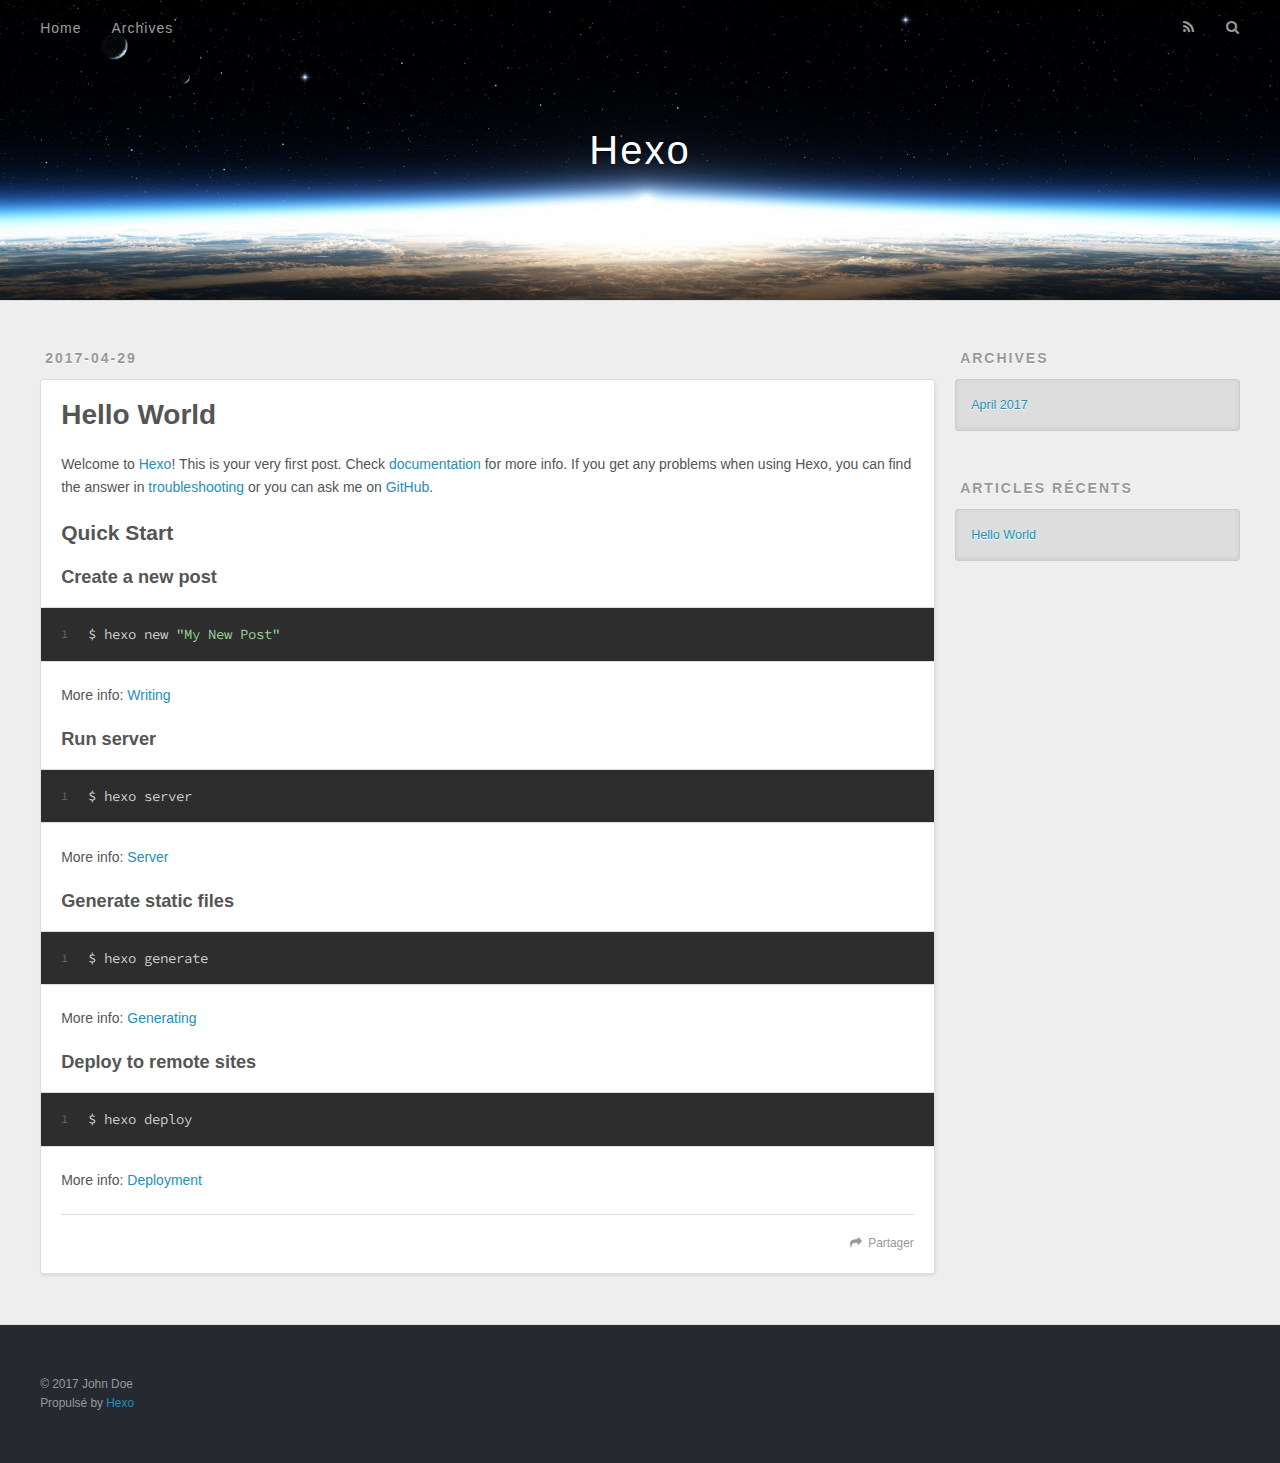
==== commit 73b06316: "Site updated: 2017-05-08 14:05:48" ====
--- a/index.html
+++ b/index.html
@@ -1,339 +1,89 @@
-<!doctype html>
-
-
-
+<!DOCTYPE html>
+<html>
+<head>
+  <meta charset="utf-8">
+  
+  <title>Hexo</title>
+  <meta name="viewport" content="width=device-width, initial-scale=1, maximum-scale=1">
+  <meta property="og:type" content="website">
+<meta property="og:title" content="Hexo">
+<meta property="og:url" content="http://yoursite.com/index.html">
+<meta property="og:site_name" content="Hexo">
+<meta name="twitter:card" content="summary">
+<meta name="twitter:title" content="Hexo">
+  
+    <link rel="alternate" href="/atom.xml" title="Hexo" type="application/atom+xml">
+  
+  
+    <link rel="icon" href="/favicon.png">
+  
+  
+    <link href="//fonts.googleapis.com/css?family=Source+Code+Pro" rel="stylesheet" type="text/css">
+  
+  <link rel="stylesheet" href="/css/style.css">
   
 
+</head>
 
-<html class="theme-next mist use-motion" lang="zh-Hans">
-<head>
-  <meta charset="UTF-8"/>
-<meta http-equiv="X-UA-Compatible" content="IE=edge" />
-<meta name="viewport" content="width=device-width, initial-scale=1, maximum-scale=1"/>
-
-
-
-
-
-
-<meta http-equiv="Cache-Control" content="no-transform" />
-<meta http-equiv="Cache-Control" content="no-siteapp" />
-
-
-
-
-
-
-
-
-
-
-
-
-
-
-
+<body>
+  <div id="container">
+    <div id="wrap">
+      <header id="header">
+  <div id="banner"></div>
+  <div id="header-outer" class="outer">
+    <div id="header-title" class="inner">
+      <h1 id="logo-wrap">
+        <a href="/" id="logo">Hexo</a>
+      </h1>
+      
+    </div>
+    <div id="header-inner" class="inner">
+      <nav id="main-nav">
+        <a id="main-nav-toggle" class="nav-icon"></a>
+        
+          <a class="main-nav-link" href="/">Home</a>
+        
+          <a class="main-nav-link" href="/archives">Archives</a>
+        
+      </nav>
+      <nav id="sub-nav">
+        
+          <a id="nav-rss-link" class="nav-icon" href="/atom.xml" title="Flux RSS"></a>
+        
+        <a id="nav-search-btn" class="nav-icon" title="Rechercher"></a>
+      </nav>
+      <div id="search-form-wrap">
+        <form action="//google.com/search" method="get" accept-charset="UTF-8" class="search-form"><input type="search" name="q" class="search-form-input" placeholder="Search"><button type="submit" class="search-form-submit">&#xF002;</button><input type="hidden" name="sitesearch" value="http://yoursite.com"></form>
+      </div>
+    </div>
+  </div>
+</header>
+      <div class="outer">
+        <section id="main">
   
+    <article id="post-hello-world" class="article article-type-post" itemscope itemprop="blogPost">
+  <div class="article-meta">
+    <a href="/2017/04/29/hello-world/" class="article-date">
+  <time datetime="2017-04-29T11:16:16.477Z" itemprop="datePublished">2017-04-29</time>
+</a>
+    
+  </div>
+  <div class="article-inner">
+    
+    
+      <header class="article-header">
+        
   
-  <link href="/lib/fancybox/source/jquery.fancybox.css?v=2.1.5" rel="stylesheet" type="text/css" />
-
-
-
-
-  
-  
-  
+    <h1 itemprop="name">
+      <a class="article-title" href="/2017/04/29/hello-world/">Hello World</a>
+    </h1>
   
 
-  
-    
-    
-  
-
-  
-
-  
-
-  
-
-  
-
-  
-    
-    
-    <link href="//fonts.googleapis.com/css?family=Lato:300,300italic,400,400italic,700,700italic&subset=latin,latin-ext" rel="stylesheet" type="text/css">
-  
-
-
-
-
-
-
-<link href="/lib/font-awesome/css/font-awesome.min.css?v=4.6.2" rel="stylesheet" type="text/css" />
-
-<link href="/css/main.css?v=5.1.1" rel="stylesheet" type="text/css" />
-
-
-  <meta name="keywords" content="Hexo, NexT" />
-
-
-
-
-
-  <link rel="alternate" href="/atom.xml" title="rookie" type="application/atom+xml" />
-
-
-
-
-  <link rel="shortcut icon" type="image/x-icon" href="/favicon.ico?v=5.1.1" />
-
-
-
-
-
-
-<meta name="description" content="我不怕千万人阻挡 只怕自己投降">
-<meta property="og:type" content="website">
-<meta property="og:title" content="rookie">
-<meta property="og:url" content="http://yoursite.com/index.html">
-<meta property="og:site_name" content="rookie">
-<meta property="og:description" content="我不怕千万人阻挡 只怕自己投降">
-<meta name="twitter:card" content="summary">
-<meta name="twitter:title" content="rookie">
-<meta name="twitter:description" content="我不怕千万人阻挡 只怕自己投降">
-
-
-
-<script type="text/javascript" id="hexo.configurations">
-  var NexT = window.NexT || {};
-  var CONFIG = {
-    root: '/',
-    scheme: 'Mist',
-    sidebar: {"position":"left","display":"hide","offset":12,"offset_float":0,"b2t":false,"scrollpercent":false},
-    fancybox: true,
-    motion: true,
-    duoshuo: {
-      userId: '0',
-      author: '博主'
-    },
-    algolia: {
-      applicationID: '',
-      apiKey: '',
-      indexName: '',
-      hits: {"per_page":10},
-      labels: {"input_placeholder":"Search for Posts","hits_empty":"We didn't find any results for the search: ${query}","hits_stats":"${hits} results found in ${time} ms"}
-    }
-  };
-</script>
-
-
-
-  <link rel="canonical" href="http://yoursite.com/"/>
-
-
-
-
-
-  <title>rookie</title>
-</head>
-
-<body itemscope itemtype="http://schema.org/WebPage" lang="zh-Hans">
-
-  
-
-
-
-
-
-  <script type="text/javascript">
-    var _hmt = _hmt || [];
-    (function() {
-      var hm = document.createElement("script");
-      hm.src = "https://hm.baidu.com/hm.js?5aa5ee88dd1a7ecd9ba5b6e9e3885d38";
-      var s = document.getElementsByTagName("script")[0];
-      s.parentNode.insertBefore(hm, s);
-    })();
-  </script>
-
-
-
-
-
-
-
-
-
-
-  
-  
-    
-  
-
-  <div class="container sidebar-position-left 
-   page-home 
- ">
-    <div class="headband"></div>
-
-    <header id="header" class="header" itemscope itemtype="http://schema.org/WPHeader">
-      <div class="header-inner"><div class="site-brand-wrapper">
-  <div class="site-meta ">
-    
-
-    <div class="custom-logo-site-title">
-      <a href="/"  class="brand" rel="start">
-        <span class="logo-line-before"><i></i></span>
-        <span class="site-title">rookie</span>
-        <span class="logo-line-after"><i></i></span>
-      </a>
-    </div>
-      
-        <p class="site-subtitle">梦想</p>
-      
-  </div>
-
-  <div class="site-nav-toggle">
-    <button>
-      <span class="btn-bar"></span>
-      <span class="btn-bar"></span>
-      <span class="btn-bar"></span>
-    </button>
-  </div>
-</div>
-
-<nav class="site-nav">
-  
-
-  
-    <ul id="menu" class="menu">
-      
-        
-        <li class="menu-item menu-item-home">
-          <a href="/" rel="section">
-            
-              <i class="menu-item-icon fa fa-fw fa-home"></i> <br />
-            
-            首页
-          </a>
-        </li>
-      
-        
-        <li class="menu-item menu-item-archives">
-          <a href="/archives" rel="section">
-            
-              <i class="menu-item-icon fa fa-fw fa-archive"></i> <br />
-            
-            归档
-          </a>
-        </li>
-      
-        
-        <li class="menu-item menu-item-tags">
-          <a href="/tags" rel="section">
-            
-              <i class="menu-item-icon fa fa-fw fa-tags"></i> <br />
-            
-            标签
-          </a>
-        </li>
-      
-
-      
-    </ul>
-  
-
-  
-</nav>
-
-
-
- </div>
-    </header>
-
-    <main id="main" class="main">
-      <div class="main-inner">
-        <div class="content-wrap">
-          <div id="content" class="content">
-            
-  <section id="posts" class="posts-expand">
-    
-      
-
-  
-
-  
-  
-  
-
-  <article class="post post-type-normal " itemscope itemtype="http://schema.org/Article">
-    <link itemprop="mainEntityOfPage" href="http://yoursite.com/2017/04/29/hello-world/">
-
-    <span hidden itemprop="author" itemscope itemtype="http://schema.org/Person">
-      <meta itemprop="name" content="John Doe">
-      <meta itemprop="description" content="">
-      <meta itemprop="image" content="http://p1.so.qhimgs1.com/t012a96c7b2181b101d.jpg">
-    </span>
-
-    <span hidden itemprop="publisher" itemscope itemtype="http://schema.org/Organization">
-      <meta itemprop="name" content="rookie">
-    </span>
-
-    
-      <header class="post-header">
-
-        
-        
-          <h1 class="post-title" itemprop="name headline">
-                
-                <a class="post-title-link" href="/2017/04/29/hello-world/" itemprop="url">Hello World</a></h1>
-        
-
-        <div class="post-meta">
-          <span class="post-time">
-            
-              <span class="post-meta-item-icon">
-                <i class="fa fa-calendar-o"></i>
-              </span>
-              
-                <span class="post-meta-item-text">发表于</span>
-              
-              <time title="创建于" itemprop="dateCreated datePublished" datetime="2017-04-29T19:16:16+08:00">
-                2017-04-29
-              </time>
-            
-
-            
-
-            
-          </span>
-
-          
-
-          
-            
-          
-
-          
-          
-
-          
-
-          
-
-          
-
-        </div>
       </header>
     
-
-    <div class="post-body" itemprop="articleBody">
-
+    <div class="article-entry" itemprop="articleBody">
       
-      
-
-      
-        
-          
-            <p>Welcome to <a href="https://hexo.io/" target="_blank" rel="external">Hexo</a>! This is your very first post. Check <a href="https://hexo.io/docs/" target="_blank" rel="external">documentation</a> for more info. If you get any problems when using Hexo, you can find the answer in <a href="https://hexo.io/docs/troubleshooting.html" target="_blank" rel="external">troubleshooting</a> or you can ask me on <a href="https://github.com/hexojs/hexo/issues" target="_blank" rel="external">GitHub</a>.</p>
+        <p>Welcome to <a href="https://hexo.io/" target="_blank" rel="external">Hexo</a>! This is your very first post. Check <a href="https://hexo.io/docs/" target="_blank" rel="external">documentation</a> for more info. If you get any problems when using Hexo, you can find the answer in <a href="https://hexo.io/docs/troubleshooting.html" target="_blank" rel="external">troubleshooting</a> or you can ask me on <a href="https://github.com/hexojs/hexo/issues" target="_blank" rel="external">GitHub</a>.</p>
 <h2 id="Quick-Start"><a href="#Quick-Start" class="headerlink" title="Quick Start"></a>Quick Start</h2><h3 id="Create-a-new-post"><a href="#Create-a-new-post" class="headerlink" title="Create a new post"></a>Create a new post</h3><figure class="highlight bash"><table><tr><td class="gutter"><pre><div class="line">1</div></pre></td><td class="code"><pre><div class="line">$ hexo new <span class="string">"My New Post"</span></div></pre></td></tr></table></figure>
 <p>More info: <a href="https://hexo.io/docs/writing.html" target="_blank" rel="external">Writing</a></p>
 <h3 id="Run-server"><a href="#Run-server" class="headerlink" title="Run server"></a>Run server</h3><figure class="highlight bash"><table><tr><td class="gutter"><pre><div class="line">1</div></pre></td><td class="code"><pre><div class="line">$ hexo server</div></pre></td></tr></table></figure>
@@ -343,318 +93,88 @@
 <h3 id="Deploy-to-remote-sites"><a href="#Deploy-to-remote-sites" class="headerlink" title="Deploy to remote sites"></a>Deploy to remote sites</h3><figure class="highlight bash"><table><tr><td class="gutter"><pre><div class="line">1</div></pre></td><td class="code"><pre><div class="line">$ hexo deploy</div></pre></td></tr></table></figure>
 <p>More info: <a href="https://hexo.io/docs/deployment.html" target="_blank" rel="external">Deployment</a></p>
 
-          
-        
       
     </div>
-
-    <div>
-      
-    </div>
-
-    <div>
-      
-    </div>
-
-    <div>
-      
-    </div>
-
-    <footer class="post-footer">
-      
-
-      
-
-      
-
+    <footer class="article-footer">
+      <a data-url="http://yoursite.com/2017/04/29/hello-world/" data-id="cj2fq1j970001qos9h6zq925x" class="article-share-link">Partager</a>
       
       
-        <div class="post-eof"></div>
-      
     </footer>
-  </article>
-
-
-    
-  </section>
-
+  </div>
   
-
-
-          </div>
-          
-
-
-          
-
-        </div>
-        
-          
-  
-  <div class="sidebar-toggle">
-    <div class="sidebar-toggle-line-wrap">
-      <span class="sidebar-toggle-line sidebar-toggle-line-first"></span>
-      <span class="sidebar-toggle-line sidebar-toggle-line-middle"></span>
-      <span class="sidebar-toggle-line sidebar-toggle-line-last"></span>
-    </div>
-  </div>
-
-  <aside id="sidebar" class="sidebar">
-    <div class="sidebar-inner">
-
-      
-
-      
-
-      <section class="site-overview sidebar-panel sidebar-panel-active">
-        <div class="site-author motion-element" itemprop="author" itemscope itemtype="http://schema.org/Person">
-          <img class="site-author-image" itemprop="image"
-               src="http://p1.so.qhimgs1.com/t012a96c7b2181b101d.jpg"
-               alt="John Doe" />
-          <p class="site-author-name" itemprop="name">John Doe</p>
-           
-              <p class="site-description motion-element" itemprop="description">我不怕千万人阻挡 只怕自己投降</p>
-          
-        </div>
-        <nav class="site-state motion-element">
-
-          
-            <div class="site-state-item site-state-posts">
-              <a href="/archives">
-                <span class="site-state-item-count">1</span>
-                <span class="site-state-item-name">日志</span>
-              </a>
-            </div>
-          
-
-          
-
-          
-
-        </nav>
-
-        
-          <div class="feed-link motion-element">
-            <a href="/atom.xml" rel="alternate">
-              <i class="fa fa-rss"></i>
-              RSS
-            </a>
-          </div>
-        
-
-        <div class="links-of-author motion-element">
-          
-            
-              <span class="links-of-author-item">
-                <a href="https://github.com/Mr-Luote/myBlog" target="_blank" title="GitHub">
-                  
-                    <i class="fa fa-fw fa-github"></i>
-                  
-                  GitHub
-                </a>
-              </span>
-            
-              <span class="links-of-author-item">
-                <a href="https://www.zhihu.com/people/luo-da-da-you-mo/activities" target="_blank" title="知乎">
-                  
-                    <i class="fa fa-fw fa-globe"></i>
-                  
-                  知乎
-                </a>
-              </span>
-            
-              <span class="links-of-author-item">
-                <a href="http://tieba.baidu.com/home/main?un=enjoyngh&fr=index&red_tag=z1964553784" target="_blank" title="贴吧">
-                  
-                    <i class="fa fa-fw fa-globe"></i>
-                  
-                  贴吧
-                </a>
-              </span>
-            
-          
-        </div>
-
-        
-        
-
-        
-        
-
-        
-
-
-      </section>
-
-      
-
-      
-
-    </div>
-  </aside>
-
-
-        
-      </div>
-    </main>
-
-    <footer id="footer" class="footer">
-      <div class="footer-inner">
-        <div class="copyright" >
-  
-  &copy; 
-  <span itemprop="copyrightYear">2017</span>
-  <span class="with-love">
-    <i class="fa fa-heart"></i>
-  </span>
-  <span class="author" itemprop="copyrightHolder">John Doe</span>
-</div>
-
-
-<div class="powered-by">
-  由 <a class="theme-link" href="https://hexo.io">Hexo</a> 强力驱动
-</div>
-
-<div class="theme-info">
-  主题 -
-  <a class="theme-link" href="https://github.com/iissnan/hexo-theme-next">
-    NexT.Mist
-  </a>
-</div>
-
-
-        
-
-        
-      </div>
-    </footer>
-
-    
-      <div class="back-to-top">
-        <i class="fa fa-arrow-up"></i>
-        
-      </div>
-    
-
-  </div>
-
-  
-
-<script type="text/javascript">
-  if (Object.prototype.toString.call(window.Promise) !== '[object Function]') {
-    window.Promise = null;
-  }
-</script>
-
-
-
-
-
-
-
+</article>
 
 
   
 
+</section>
+        
+          <aside id="sidebar">
+  
+    
 
+  
+    
 
-
-
-
-
-
-
-
+  
+    
+  
+    
+  <div class="widget-wrap">
+    <h3 class="widget-title">Archives</h3>
+    <div class="widget">
+      <ul class="archive-list"><li class="archive-list-item"><a class="archive-list-link" href="/archives/2017/04/">April 2017</a></li></ul>
+    </div>
+  </div>
 
 
   
-  <script type="text/javascript" src="/lib/jquery/index.js?v=2.1.3"></script>
+    
+  <div class="widget-wrap">
+    <h3 class="widget-title">Articles récents</h3>
+    <div class="widget">
+      <ul>
+        
+          <li>
+            <a href="/2017/04/29/hello-world/">Hello World</a>
+          </li>
+        
+      </ul>
+    </div>
+  </div>
 
   
-  <script type="text/javascript" src="/lib/fastclick/lib/fastclick.min.js?v=1.0.6"></script>
+</aside>
+        
+      </div>
+      <footer id="footer">
+  
+  <div class="outer">
+    <div id="footer-info" class="inner">
+      &copy; 2017 John Doe<br>
+      Propulsé by <a href="http://hexo.io/" target="_blank">Hexo</a>
+    </div>
+  </div>
+</footer>
+    </div>
+    <nav id="mobile-nav">
+  
+    <a href="/" class="mobile-nav-link">Home</a>
+  
+    <a href="/archives" class="mobile-nav-link">Archives</a>
+  
+</nav>
+    
 
-  
-  <script type="text/javascript" src="/lib/jquery_lazyload/jquery.lazyload.js?v=1.9.7"></script>
-
-  
-  <script type="text/javascript" src="/lib/velocity/velocity.min.js?v=1.2.1"></script>
-
-  
-  <script type="text/javascript" src="/lib/velocity/velocity.ui.min.js?v=1.2.1"></script>
-
-  
-  <script type="text/javascript" src="/lib/fancybox/source/jquery.fancybox.pack.js?v=2.1.5"></script>
+<script src="//ajax.googleapis.com/ajax/libs/jquery/2.0.3/jquery.min.js"></script>
 
 
-  
+  <link rel="stylesheet" href="/fancybox/jquery.fancybox.css">
+  <script src="/fancybox/jquery.fancybox.pack.js"></script>
 
 
-  <script type="text/javascript" src="/js/src/utils.js?v=5.1.1"></script>
+<script src="/js/script.js"></script>
 
-  <script type="text/javascript" src="/js/src/motion.js?v=5.1.1"></script>
-
-
-
-  
-  
-
-  
-
-  
-
-
-  <script type="text/javascript" src="/js/src/bootstrap.js?v=5.1.1"></script>
-
-
-
-  
-
-
-  
-
-
-
-
-	
-
-
-
-
-
-  
-
-
-
-
-
-  
-
-
-
-
-
-  
-
-
-
-
-
-
-  
-
-
-
-
-
-  
-
-  
-
-  
-
-  
-
-  
-
+  </div>
 </body>
-</html>
+</html>--- a/css/style.css
+++ b/css/style.css
@@ -0,0 +1,1374 @@
+body {
+  width: 100%;
+}
+body:before,
+body:after {
+  content: "";
+  display: table;
+}
+body:after {
+  clear: both;
+}
+html,
+body,
+div,
+span,
+applet,
+object,
+iframe,
+h1,
+h2,
+h3,
+h4,
+h5,
+h6,
+p,
+blockquote,
+pre,
+a,
+abbr,
+acronym,
+address,
+big,
+cite,
+code,
+del,
+dfn,
+em,
+img,
+ins,
+kbd,
+q,
+s,
+samp,
+small,
+strike,
+strong,
+sub,
+sup,
+tt,
+var,
+dl,
+dt,
+dd,
+ol,
+ul,
+li,
+fieldset,
+form,
+label,
+legend,
+table,
+caption,
+tbody,
+tfoot,
+thead,
+tr,
+th,
+td {
+  margin: 0;
+  padding: 0;
+  border: 0;
+  outline: 0;
+  font-weight: inherit;
+  font-style: inherit;
+  font-family: inherit;
+  font-size: 100%;
+  vertical-align: baseline;
+}
+body {
+  line-height: 1;
+  color: #000;
+  background: #fff;
+}
+ol,
+ul {
+  list-style: none;
+}
+table {
+  border-collapse: separate;
+  border-spacing: 0;
+  vertical-align: middle;
+}
+caption,
+th,
+td {
+  text-align: left;
+  font-weight: normal;
+  vertical-align: middle;
+}
+a img {
+  border: none;
+}
+input,
+button {
+  margin: 0;
+  padding: 0;
+}
+input::-moz-focus-inner,
+button::-moz-focus-inner {
+  border: 0;
+  padding: 0;
+}
+@font-face {
+  font-family: FontAwesome;
+  font-style: normal;
+  font-weight: normal;
+  src: url("fonts/fontawesome-webfont.eot?v=#4.0.3");
+  src: url("fonts/fontawesome-webfont.eot?#iefix&v=#4.0.3") format("embedded-opentype"), url("fonts/fontawesome-webfont.woff?v=#4.0.3") format("woff"), url("fonts/fontawesome-webfont.ttf?v=#4.0.3") format("truetype"), url("fonts/fontawesome-webfont.svg#fontawesomeregular?v=#4.0.3") format("svg");
+}
+html,
+body,
+#container {
+  height: 100%;
+}
+body {
+  background: #eee;
+  font: 14px "Helvetica Neue", Helvetica, Arial, sans-serif;
+  -webkit-text-size-adjust: 100%;
+}
+.outer {
+  max-width: 1220px;
+  margin: 0 auto;
+  padding: 0 20px;
+}
+.outer:before,
+.outer:after {
+  content: "";
+  display: table;
+}
+.outer:after {
+  clear: both;
+}
+.inner {
+  display: inline;
+  float: left;
+  width: 98.33333333333333%;
+  margin: 0 0.833333333333333%;
+}
+.left,
+.alignleft {
+  float: left;
+}
+.right,
+.alignright {
+  float: right;
+}
+.clear {
+  clear: both;
+}
+#container {
+  position: relative;
+}
+.mobile-nav-on {
+  overflow: hidden;
+}
+#wrap {
+  height: 100%;
+  width: 100%;
+  position: absolute;
+  top: 0;
+  left: 0;
+  -webkit-transition: 0.2s ease-out;
+  -moz-transition: 0.2s ease-out;
+  -ms-transition: 0.2s ease-out;
+  transition: 0.2s ease-out;
+  z-index: 1;
+  background: #eee;
+}
+.mobile-nav-on #wrap {
+  left: 280px;
+}
+@media screen and (min-width: 768px) {
+  #main {
+    display: inline;
+    float: left;
+    width: 73.33333333333333%;
+    margin: 0 0.833333333333333%;
+  }
+}
+.article-date,
+.article-category-link,
+.archive-year,
+.widget-title {
+  text-decoration: none;
+  text-transform: uppercase;
+  letter-spacing: 2px;
+  color: #999;
+  margin-bottom: 1em;
+  margin-left: 5px;
+  line-height: 1em;
+  text-shadow: 0 1px #fff;
+  font-weight: bold;
+}
+.article-inner,
+.archive-article-inner {
+  background: #fff;
+  -webkit-box-shadow: 1px 2px 3px #ddd;
+  box-shadow: 1px 2px 3px #ddd;
+  border: 1px solid #ddd;
+  border-radius: 3px;
+}
+.article-entry h1,
+.widget h1 {
+  font-size: 2em;
+}
+.article-entry h2,
+.widget h2 {
+  font-size: 1.5em;
+}
+.article-entry h3,
+.widget h3 {
+  font-size: 1.3em;
+}
+.article-entry h4,
+.widget h4 {
+  font-size: 1.2em;
+}
+.article-entry h5,
+.widget h5 {
+  font-size: 1em;
+}
+.article-entry h6,
+.widget h6 {
+  font-size: 1em;
+  color: #999;
+}
+.article-entry hr,
+.widget hr {
+  border: 1px dashed #ddd;
+}
+.article-entry strong,
+.widget strong {
+  font-weight: bold;
+}
+.article-entry em,
+.widget em,
+.article-entry cite,
+.widget cite {
+  font-style: italic;
+}
+.article-entry sup,
+.widget sup,
+.article-entry sub,
+.widget sub {
+  font-size: 0.75em;
+  line-height: 0;
+  position: relative;
+  vertical-align: baseline;
+}
+.article-entry sup,
+.widget sup {
+  top: -0.5em;
+}
+.article-entry sub,
+.widget sub {
+  bottom: -0.2em;
+}
+.article-entry small,
+.widget small {
+  font-size: 0.85em;
+}
+.article-entry acronym,
+.widget acronym,
+.article-entry abbr,
+.widget abbr {
+  border-bottom: 1px dotted;
+}
+.article-entry ul,
+.widget ul,
+.article-entry ol,
+.widget ol,
+.article-entry dl,
+.widget dl {
+  margin: 0 20px;
+  line-height: 1.6em;
+}
+.article-entry ul ul,
+.widget ul ul,
+.article-entry ol ul,
+.widget ol ul,
+.article-entry ul ol,
+.widget ul ol,
+.article-entry ol ol,
+.widget ol ol {
+  margin-top: 0;
+  margin-bottom: 0;
+}
+.article-entry ul,
+.widget ul {
+  list-style: disc;
+}
+.article-entry ol,
+.widget ol {
+  list-style: decimal;
+}
+.article-entry dt,
+.widget dt {
+  font-weight: bold;
+}
+#header {
+  height: 300px;
+  position: relative;
+  border-bottom: 1px solid #ddd;
+}
+#header:before,
+#header:after {
+  content: "";
+  position: absolute;
+  left: 0;
+  right: 0;
+  height: 40px;
+}
+#header:before {
+  top: 0;
+  background: -webkit-linear-gradient(rgba(0,0,0,0.2), transparent);
+  background: -moz-linear-gradient(rgba(0,0,0,0.2), transparent);
+  background: -ms-linear-gradient(rgba(0,0,0,0.2), transparent);
+  background: linear-gradient(rgba(0,0,0,0.2), transparent);
+}
+#header:after {
+  bottom: 0;
+  background: -webkit-linear-gradient(transparent, rgba(0,0,0,0.2));
+  background: -moz-linear-gradient(transparent, rgba(0,0,0,0.2));
+  background: -ms-linear-gradient(transparent, rgba(0,0,0,0.2));
+  background: linear-gradient(transparent, rgba(0,0,0,0.2));
+}
+#header-outer {
+  height: 100%;
+  position: relative;
+}
+#header-inner {
+  position: relative;
+  overflow: hidden;
+}
+#banner {
+  position: absolute;
+  top: 0;
+  left: 0;
+  width: 100%;
+  height: 100%;
+  background: url("images/banner.jpg") center #000;
+  -webkit-background-size: cover;
+  -moz-background-size: cover;
+  background-size: cover;
+  z-index: -1;
+}
+#header-title {
+  text-align: center;
+  height: 40px;
+  position: absolute;
+  top: 50%;
+  left: 0;
+  margin-top: -20px;
+}
+#logo,
+#subtitle {
+  text-decoration: none;
+  color: #fff;
+  font-weight: 300;
+  text-shadow: 0 1px 4px rgba(0,0,0,0.3);
+}
+#logo {
+  font-size: 40px;
+  line-height: 40px;
+  letter-spacing: 2px;
+}
+#subtitle {
+  font-size: 16px;
+  line-height: 16px;
+  letter-spacing: 1px;
+}
+#subtitle-wrap {
+  margin-top: 16px;
+}
+#main-nav {
+  float: left;
+  margin-left: -15px;
+}
+.nav-icon,
+.main-nav-link {
+  float: left;
+  color: #fff;
+  opacity: 0.6;
+  text-decoration: none;
+  text-shadow: 0 1px rgba(0,0,0,0.2);
+  -webkit-transition: opacity 0.2s;
+  -moz-transition: opacity 0.2s;
+  -ms-transition: opacity 0.2s;
+  transition: opacity 0.2s;
+  display: block;
+  padding: 20px 15px;
+}
+.nav-icon:hover,
+.main-nav-link:hover {
+  opacity: 1;
+}
+.nav-icon {
+  font-family: FontAwesome;
+  text-align: center;
+  font-size: 14px;
+  width: 14px;
+  height: 14px;
+  padding: 20px 15px;
+  position: relative;
+  cursor: pointer;
+}
+.main-nav-link {
+  font-weight: 300;
+  letter-spacing: 1px;
+}
+@media screen and (max-width: 479px) {
+  .main-nav-link {
+    display: none;
+  }
+}
+#main-nav-toggle {
+  display: none;
+}
+#main-nav-toggle:before {
+  content: "\f0c9";
+}
+@media screen and (max-width: 479px) {
+  #main-nav-toggle {
+    display: block;
+  }
+}
+#sub-nav {
+  float: right;
+  margin-right: -15px;
+}
+#nav-rss-link:before {
+  content: "\f09e";
+}
+#nav-search-btn:before {
+  content: "\f002";
+}
+#search-form-wrap {
+  position: absolute;
+  top: 15px;
+  width: 150px;
+  height: 30px;
+  right: -150px;
+  opacity: 0;
+  -webkit-transition: 0.2s ease-out;
+  -moz-transition: 0.2s ease-out;
+  -ms-transition: 0.2s ease-out;
+  transition: 0.2s ease-out;
+}
+#search-form-wrap.on {
+  opacity: 1;
+  right: 0;
+}
+@media screen and (max-width: 479px) {
+  #search-form-wrap {
+    width: 100%;
+    right: -100%;
+  }
+}
+.search-form {
+  position: absolute;
+  top: 0;
+  left: 0;
+  right: 0;
+  background: #fff;
+  padding: 5px 15px;
+  border-radius: 15px;
+  -webkit-box-shadow: 0 0 10px rgba(0,0,0,0.3);
+  box-shadow: 0 0 10px rgba(0,0,0,0.3);
+}
+.search-form-input {
+  border: none;
+  background: none;
+  color: #555;
+  width: 100%;
+  font: 13px "Helvetica Neue", Helvetica, Arial, sans-serif;
+  outline: none;
+}
+.search-form-input::-webkit-search-results-decoration,
+.search-form-input::-webkit-search-cancel-button {
+  -webkit-appearance: none;
+}
+.search-form-submit {
+  position: absolute;
+  top: 50%;
+  right: 10px;
+  margin-top: -7px;
+  font: 13px FontAwesome;
+  border: none;
+  background: none;
+  color: #bbb;
+  cursor: pointer;
+}
+.search-form-submit:hover,
+.search-form-submit:focus {
+  color: #777;
+}
+.article {
+  margin: 50px 0;
+}
+.article-inner {
+  overflow: hidden;
+}
+.article-meta:before,
+.article-meta:after {
+  content: "";
+  display: table;
+}
+.article-meta:after {
+  clear: both;
+}
+.article-date {
+  float: left;
+}
+.article-category {
+  float: left;
+  line-height: 1em;
+  color: #ccc;
+  text-shadow: 0 1px #fff;
+  margin-left: 8px;
+}
+.article-category:before {
+  content: "\2022";
+}
+.article-category-link {
+  margin: 0 12px 1em;
+}
+.article-header {
+  padding: 20px 20px 0;
+}
+.article-title {
+  text-decoration: none;
+  font-size: 2em;
+  font-weight: bold;
+  color: #555;
+  line-height: 1.1em;
+  -webkit-transition: color 0.2s;
+  -moz-transition: color 0.2s;
+  -ms-transition: color 0.2s;
+  transition: color 0.2s;
+}
+a.article-title:hover {
+  color: #258fb8;
+}
+.article-entry {
+  color: #555;
+  padding: 0 20px;
+}
+.article-entry:before,
+.article-entry:after {
+  content: "";
+  display: table;
+}
+.article-entry:after {
+  clear: both;
+}
+.article-entry p,
+.article-entry table {
+  line-height: 1.6em;
+  margin: 1.6em 0;
+}
+.article-entry h1,
+.article-entry h2,
+.article-entry h3,
+.article-entry h4,
+.article-entry h5,
+.article-entry h6 {
+  font-weight: bold;
+}
+.article-entry h1,
+.article-entry h2,
+.article-entry h3,
+.article-entry h4,
+.article-entry h5,
+.article-entry h6 {
+  line-height: 1.1em;
+  margin: 1.1em 0;
+}
+.article-entry a {
+  color: #258fb8;
+  text-decoration: none;
+}
+.article-entry a:hover {
+  text-decoration: underline;
+}
+.article-entry ul,
+.article-entry ol,
+.article-entry dl {
+  margin-top: 1.6em;
+  margin-bottom: 1.6em;
+}
+.article-entry img,
+.article-entry video {
+  max-width: 100%;
+  height: auto;
+  display: block;
+  margin: auto;
+}
+.article-entry iframe {
+  border: none;
+}
+.article-entry table {
+  width: 100%;
+  border-collapse: collapse;
+  border-spacing: 0;
+}
+.article-entry th {
+  font-weight: bold;
+  border-bottom: 3px solid #ddd;
+  padding-bottom: 0.5em;
+}
+.article-entry td {
+  border-bottom: 1px solid #ddd;
+  padding: 10px 0;
+}
+.article-entry blockquote {
+  font-family: Georgia, "Times New Roman", serif;
+  font-size: 1.4em;
+  margin: 1.6em 20px;
+  text-align: center;
+}
+.article-entry blockquote footer {
+  font-size: 14px;
+  margin: 1.6em 0;
+  font-family: "Helvetica Neue", Helvetica, Arial, sans-serif;
+}
+.article-entry blockquote footer cite:before {
+  content: "—";
+  padding: 0 0.5em;
+}
+.article-entry .pullquote {
+  text-align: left;
+  width: 45%;
+  margin: 0;
+}
+.article-entry .pullquote.left {
+  margin-left: 0.5em;
+  margin-right: 1em;
+}
+.article-entry .pullquote.right {
+  margin-right: 0.5em;
+  margin-left: 1em;
+}
+.article-entry .caption {
+  color: #999;
+  display: block;
+  font-size: 0.9em;
+  margin-top: 0.5em;
+  position: relative;
+  text-align: center;
+}
+.article-entry .video-container {
+  position: relative;
+  padding-top: 56.25%;
+  height: 0;
+  overflow: hidden;
+}
+.article-entry .video-container iframe,
+.article-entry .video-container object,
+.article-entry .video-container embed {
+  position: absolute;
+  top: 0;
+  left: 0;
+  width: 100%;
+  height: 100%;
+  margin-top: 0;
+}
+.article-more-link a {
+  display: inline-block;
+  line-height: 1em;
+  padding: 6px 15px;
+  border-radius: 15px;
+  background: #eee;
+  color: #999;
+  text-shadow: 0 1px #fff;
+  text-decoration: none;
+}
+.article-more-link a:hover {
+  background: #258fb8;
+  color: #fff;
+  text-decoration: none;
+  text-shadow: 0 1px #1e7293;
+}
+.article-footer {
+  font-size: 0.85em;
+  line-height: 1.6em;
+  border-top: 1px solid #ddd;
+  padding-top: 1.6em;
+  margin: 0 20px 20px;
+}
+.article-footer:before,
+.article-footer:after {
+  content: "";
+  display: table;
+}
+.article-footer:after {
+  clear: both;
+}
+.article-footer a {
+  color: #999;
+  text-decoration: none;
+}
+.article-footer a:hover {
+  color: #555;
+}
+.article-tag-list-item {
+  float: left;
+  margin-right: 10px;
+}
+.article-tag-list-link:before {
+  content: "#";
+}
+.article-comment-link {
+  float: right;
+}
+.article-comment-link:before {
+  content: "\f075";
+  font-family: FontAwesome;
+  padding-right: 8px;
+}
+.article-share-link {
+  cursor: pointer;
+  float: right;
+  margin-left: 20px;
+}
+.article-share-link:before {
+  content: "\f064";
+  font-family: FontAwesome;
+  padding-right: 6px;
+}
+#article-nav {
+  position: relative;
+}
+#article-nav:before,
+#article-nav:after {
+  content: "";
+  display: table;
+}
+#article-nav:after {
+  clear: both;
+}
+@media screen and (min-width: 768px) {
+  #article-nav {
+    margin: 50px 0;
+  }
+  #article-nav:before {
+    width: 8px;
+    height: 8px;
+    position: absolute;
+    top: 50%;
+    left: 50%;
+    margin-top: -4px;
+    margin-left: -4px;
+    content: "";
+    border-radius: 50%;
+    background: #ddd;
+    -webkit-box-shadow: 0 1px 2px #fff;
+    box-shadow: 0 1px 2px #fff;
+  }
+}
+.article-nav-link-wrap {
+  text-decoration: none;
+  text-shadow: 0 1px #fff;
+  color: #999;
+  -webkit-box-sizing: border-box;
+  -moz-box-sizing: border-box;
+  box-sizing: border-box;
+  margin-top: 50px;
+  text-align: center;
+  display: block;
+}
+.article-nav-link-wrap:hover {
+  color: #555;
+}
+@media screen and (min-width: 768px) {
+  .article-nav-link-wrap {
+    width: 50%;
+    margin-top: 0;
+  }
+}
+@media screen and (min-width: 768px) {
+  #article-nav-newer {
+    float: left;
+    text-align: right;
+    padding-right: 20px;
+  }
+}
+@media screen and (min-width: 768px) {
+  #article-nav-older {
+    float: right;
+    text-align: left;
+    padding-left: 20px;
+  }
+}
+.article-nav-caption {
+  text-transform: uppercase;
+  letter-spacing: 2px;
+  color: #ddd;
+  line-height: 1em;
+  font-weight: bold;
+}
+#article-nav-newer .article-nav-caption {
+  margin-right: -2px;
+}
+.article-nav-title {
+  font-size: 0.85em;
+  line-height: 1.6em;
+  margin-top: 0.5em;
+}
+.article-share-box {
+  position: absolute;
+  display: none;
+  background: #fff;
+  -webkit-box-shadow: 1px 2px 10px rgba(0,0,0,0.2);
+  box-shadow: 1px 2px 10px rgba(0,0,0,0.2);
+  border-radius: 3px;
+  margin-left: -145px;
+  overflow: hidden;
+  z-index: 1;
+}
+.article-share-box.on {
+  display: block;
+}
+.article-share-input {
+  width: 100%;
+  background: none;
+  -webkit-box-sizing: border-box;
+  -moz-box-sizing: border-box;
+  box-sizing: border-box;
+  font: 14px "Helvetica Neue", Helvetica, Arial, sans-serif;
+  padding: 0 15px;
+  color: #555;
+  outline: none;
+  border: 1px solid #ddd;
+  border-radius: 3px 3px 0 0;
+  height: 36px;
+  line-height: 36px;
+}
+.article-share-links {
+  background: #eee;
+}
+.article-share-links:before,
+.article-share-links:after {
+  content: "";
+  display: table;
+}
+.article-share-links:after {
+  clear: both;
+}
+.article-share-twitter,
+.article-share-facebook,
+.article-share-pinterest,
+.article-share-google {
+  width: 50px;
+  height: 36px;
+  display: block;
+  float: left;
+  position: relative;
+  color: #999;
+  text-shadow: 0 1px #fff;
+}
+.article-share-twitter:before,
+.article-share-facebook:before,
+.article-share-pinterest:before,
+.article-share-google:before {
+  font-size: 20px;
+  font-family: FontAwesome;
+  width: 20px;
+  height: 20px;
+  position: absolute;
+  top: 50%;
+  left: 50%;
+  margin-top: -10px;
+  margin-left: -10px;
+  text-align: center;
+}
+.article-share-twitter:hover,
+.article-share-facebook:hover,
+.article-share-pinterest:hover,
+.article-share-google:hover {
+  color: #fff;
+}
+.article-share-twitter:before {
+  content: "\f099";
+}
+.article-share-twitter:hover {
+  background: #00aced;
+  text-shadow: 0 1px #008abe;
+}
+.article-share-facebook:before {
+  content: "\f09a";
+}
+.article-share-facebook:hover {
+  background: #3b5998;
+  text-shadow: 0 1px #2f477a;
+}
+.article-share-pinterest:before {
+  content: "\f0d2";
+}
+.article-share-pinterest:hover {
+  background: #cb2027;
+  text-shadow: 0 1px #a21a1f;
+}
+.article-share-google:before {
+  content: "\f0d5";
+}
+.article-share-google:hover {
+  background: #dd4b39;
+  text-shadow: 0 1px #be3221;
+}
+.article-gallery {
+  background: #000;
+  position: relative;
+}
+.article-gallery-photos {
+  position: relative;
+  overflow: hidden;
+}
+.article-gallery-img {
+  display: none;
+  max-width: 100%;
+}
+.article-gallery-img:first-child {
+  display: block;
+}
+.article-gallery-img.loaded {
+  position: absolute;
+  display: block;
+}
+.article-gallery-img img {
+  display: block;
+  max-width: 100%;
+  margin: 0 auto;
+}
+#comments {
+  background: #fff;
+  -webkit-box-shadow: 1px 2px 3px #ddd;
+  box-shadow: 1px 2px 3px #ddd;
+  padding: 20px;
+  border: 1px solid #ddd;
+  border-radius: 3px;
+  margin: 50px 0;
+}
+#comments a {
+  color: #258fb8;
+}
+.archives-wrap {
+  margin: 50px 0;
+}
+.archives:before,
+.archives:after {
+  content: "";
+  display: table;
+}
+.archives:after {
+  clear: both;
+}
+.archive-year-wrap {
+  margin-bottom: 1em;
+}
+.archives {
+  -webkit-column-gap: 10px;
+  -moz-column-gap: 10px;
+  column-gap: 10px;
+}
+@media screen and (min-width: 480px) and (max-width: 767px) {
+  .archives {
+    -webkit-column-count: 2;
+    -moz-column-count: 2;
+    column-count: 2;
+  }
+}
+@media screen and (min-width: 768px) {
+  .archives {
+    -webkit-column-count: 3;
+    -moz-column-count: 3;
+    column-count: 3;
+  }
+}
+.archive-article {
+  -webkit-column-break-inside: avoid;
+  page-break-inside: avoid;
+  overflow: hidden;
+  break-inside: avoid-column;
+}
+.archive-article-inner {
+  padding: 10px;
+  margin-bottom: 15px;
+}
+.archive-article-title {
+  text-decoration: none;
+  font-weight: bold;
+  color: #555;
+  -webkit-transition: color 0.2s;
+  -moz-transition: color 0.2s;
+  -ms-transition: color 0.2s;
+  transition: color 0.2s;
+  line-height: 1.6em;
+}
+.archive-article-title:hover {
+  color: #258fb8;
+}
+.archive-article-footer {
+  margin-top: 1em;
+}
+.archive-article-date {
+  color: #999;
+  text-decoration: none;
+  font-size: 0.85em;
+  line-height: 1em;
+  margin-bottom: 0.5em;
+  display: block;
+}
+#page-nav {
+  margin: 50px auto;
+  background: #fff;
+  -webkit-box-shadow: 1px 2px 3px #ddd;
+  box-shadow: 1px 2px 3px #ddd;
+  border: 1px solid #ddd;
+  border-radius: 3px;
+  text-align: center;
+  color: #999;
+  overflow: hidden;
+}
+#page-nav:before,
+#page-nav:after {
+  content: "";
+  display: table;
+}
+#page-nav:after {
+  clear: both;
+}
+#page-nav a,
+#page-nav span {
+  padding: 10px 20px;
+  line-height: 1;
+  height: 2ex;
+}
+#page-nav a {
+  color: #999;
+  text-decoration: none;
+}
+#page-nav a:hover {
+  background: #999;
+  color: #fff;
+}
+#page-nav .prev {
+  float: left;
+}
+#page-nav .next {
+  float: right;
+}
+#page-nav .page-number {
+  display: inline-block;
+}
+@media screen and (max-width: 479px) {
+  #page-nav .page-number {
+    display: none;
+  }
+}
+#page-nav .current {
+  color: #555;
+  font-weight: bold;
+}
+#page-nav .space {
+  color: #ddd;
+}
+#footer {
+  background: #262a30;
+  padding: 50px 0;
+  border-top: 1px solid #ddd;
+  color: #999;
+}
+#footer a {
+  color: #258fb8;
+  text-decoration: none;
+}
+#footer a:hover {
+  text-decoration: underline;
+}
+#footer-info {
+  line-height: 1.6em;
+  font-size: 0.85em;
+}
+.article-entry pre,
+.article-entry .highlight {
+  background: #2d2d2d;
+  margin: 0 -20px;
+  padding: 15px 20px;
+  border-style: solid;
+  border-color: #ddd;
+  border-width: 1px 0;
+  overflow: auto;
+  color: #ccc;
+  line-height: 22.400000000000002px;
+}
+.article-entry .highlight .gutter pre,
+.article-entry .gist .gist-file .gist-data .line-numbers {
+  color: #666;
+  font-size: 0.85em;
+}
+.article-entry pre,
+.article-entry code {
+  font-family: "Source Code Pro", Consolas, Monaco, Menlo, Consolas, monospace;
+}
+.article-entry code {
+  background: #eee;
+  text-shadow: 0 1px #fff;
+  padding: 0 0.3em;
+}
+.article-entry pre code {
+  background: none;
+  text-shadow: none;
+  padding: 0;
+}
+.article-entry .highlight pre {
+  border: none;
+  margin: 0;
+  padding: 0;
+}
+.article-entry .highlight table {
+  margin: 0;
+  width: auto;
+}
+.article-entry .highlight td {
+  border: none;
+  padding: 0;
+}
+.article-entry .highlight figcaption {
+  font-size: 0.85em;
+  color: #999;
+  line-height: 1em;
+  margin-bottom: 1em;
+}
+.article-entry .highlight figcaption:before,
+.article-entry .highlight figcaption:after {
+  content: "";
+  display: table;
+}
+.article-entry .highlight figcaption:after {
+  clear: both;
+}
+.article-entry .highlight figcaption a {
+  float: right;
+}
+.article-entry .highlight .gutter pre {
+  text-align: right;
+  padding-right: 20px;
+}
+.article-entry .highlight .line {
+  height: 22.400000000000002px;
+}
+.article-entry .highlight .line.marked {
+  background: #515151;
+}
+.article-entry .gist {
+  margin: 0 -20px;
+  border-style: solid;
+  border-color: #ddd;
+  border-width: 1px 0;
+  background: #2d2d2d;
+  padding: 15px 20px 15px 0;
+}
+.article-entry .gist .gist-file {
+  border: none;
+  font-family: "Source Code Pro", Consolas, Monaco, Menlo, Consolas, monospace;
+  margin: 0;
+}
+.article-entry .gist .gist-file .gist-data {
+  background: none;
+  border: none;
+}
+.article-entry .gist .gist-file .gist-data .line-numbers {
+  background: none;
+  border: none;
+  padding: 0 20px 0 0;
+}
+.article-entry .gist .gist-file .gist-data .line-data {
+  padding: 0 !important;
+}
+.article-entry .gist .gist-file .highlight {
+  margin: 0;
+  padding: 0;
+  border: none;
+}
+.article-entry .gist .gist-file .gist-meta {
+  background: #2d2d2d;
+  color: #999;
+  font: 0.85em "Helvetica Neue", Helvetica, Arial, sans-serif;
+  text-shadow: 0 0;
+  padding: 0;
+  margin-top: 1em;
+  margin-left: 20px;
+}
+.article-entry .gist .gist-file .gist-meta a {
+  color: #258fb8;
+  font-weight: normal;
+}
+.article-entry .gist .gist-file .gist-meta a:hover {
+  text-decoration: underline;
+}
+pre .comment,
+pre .title {
+  color: #999;
+}
+pre .variable,
+pre .attribute,
+pre .tag,
+pre .regexp,
+pre .ruby .constant,
+pre .xml .tag .title,
+pre .xml .pi,
+pre .xml .doctype,
+pre .html .doctype,
+pre .css .id,
+pre .css .class,
+pre .css .pseudo {
+  color: #f2777a;
+}
+pre .number,
+pre .preprocessor,
+pre .built_in,
+pre .literal,
+pre .params,
+pre .constant {
+  color: #f99157;
+}
+pre .class,
+pre .ruby .class .title,
+pre .css .rules .attribute {
+  color: #9c9;
+}
+pre .string,
+pre .value,
+pre .inheritance,
+pre .header,
+pre .ruby .symbol,
+pre .xml .cdata {
+  color: #9c9;
+}
+pre .css .hexcolor {
+  color: #6cc;
+}
+pre .function,
+pre .python .decorator,
+pre .python .title,
+pre .ruby .function .title,
+pre .ruby .title .keyword,
+pre .perl .sub,
+pre .javascript .title,
+pre .coffeescript .title {
+  color: #69c;
+}
+pre .keyword,
+pre .javascript .function {
+  color: #c9c;
+}
+@media screen and (max-width: 479px) {
+  #mobile-nav {
+    position: absolute;
+    top: 0;
+    left: 0;
+    width: 280px;
+    height: 100%;
+    background: #191919;
+    border-right: 1px solid #fff;
+  }
+}
+@media screen and (max-width: 479px) {
+  .mobile-nav-link {
+    display: block;
+    color: #999;
+    text-decoration: none;
+    padding: 15px 20px;
+    font-weight: bold;
+  }
+  .mobile-nav-link:hover {
+    color: #fff;
+  }
+}
+@media screen and (min-width: 768px) {
+  #sidebar {
+    display: inline;
+    float: left;
+    width: 23.333333333333332%;
+    margin: 0 0.833333333333333%;
+  }
+}
+.widget-wrap {
+  margin: 50px 0;
+}
+.widget {
+  color: #777;
+  text-shadow: 0 1px #fff;
+  background: #ddd;
+  -webkit-box-shadow: 0 -1px 4px #ccc inset;
+  box-shadow: 0 -1px 4px #ccc inset;
+  border: 1px solid #ccc;
+  padding: 15px;
+  border-radius: 3px;
+}
+.widget a {
+  color: #258fb8;
+  text-decoration: none;
+}
+.widget a:hover {
+  text-decoration: underline;
+}
+.widget ul ul,
+.widget ol ul,
+.widget dl ul,
+.widget ul ol,
+.widget ol ol,
+.widget dl ol,
+.widget ul dl,
+.widget ol dl,
+.widget dl dl {
+  margin-left: 15px;
+  list-style: disc;
+}
+.widget {
+  line-height: 1.6em;
+  word-wrap: break-word;
+  font-size: 0.9em;
+}
+.widget ul,
+.widget ol {
+  list-style: none;
+  margin: 0;
+}
+.widget ul ul,
+.widget ol ul,
+.widget ul ol,
+.widget ol ol {
+  margin: 0 20px;
+}
+.widget ul ul,
+.widget ol ul {
+  list-style: disc;
+}
+.widget ul ol,
+.widget ol ol {
+  list-style: decimal;
+}
+.category-list-count,
+.tag-list-count,
+.archive-list-count {
+  padding-left: 5px;
+  color: #999;
+  font-size: 0.85em;
+}
+.category-list-count:before,
+.tag-list-count:before,
+.archive-list-count:before {
+  content: "(";
+}
+.category-list-count:after,
+.tag-list-count:after,
+.archive-list-count:after {
+  content: ")";
+}
+.tagcloud a {
+  margin-right: 5px;
+  display: inline-block;
+}
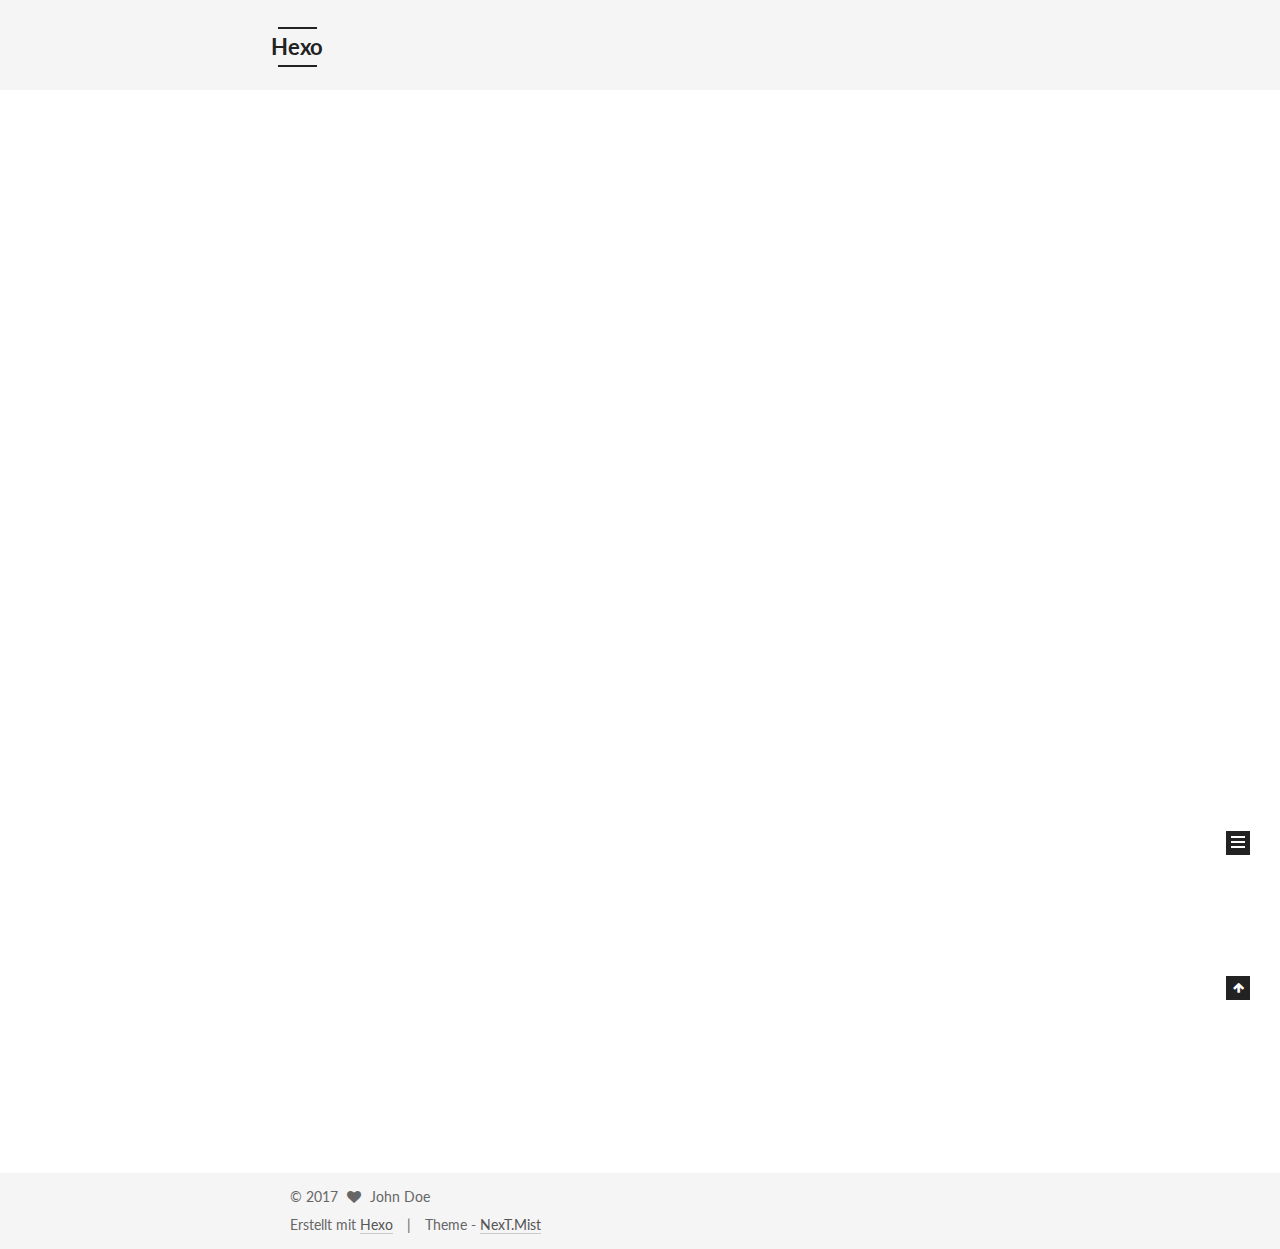
==== commit ebb6c646: "Site updated: 2017-05-08 14:15:25" ====
--- a/index.html
+++ b/index.html
@@ -1,89 +1,336 @@
-<!DOCTYPE html>
-<html>
+<!doctype html>
+
+
+
+  
+
+
+<html class="theme-next mist use-motion" lang="">
 <head>
-  <meta charset="utf-8">
-  
-  <title>Hexo</title>
-  <meta name="viewport" content="width=device-width, initial-scale=1, maximum-scale=1">
-  <meta property="og:type" content="website">
+  <meta charset="UTF-8"/>
+<meta http-equiv="X-UA-Compatible" content="IE=edge" />
+<meta name="viewport" content="width=device-width, initial-scale=1, maximum-scale=1"/>
+
+
+
+
+
+
+<meta http-equiv="Cache-Control" content="no-transform" />
+<meta http-equiv="Cache-Control" content="no-siteapp" />
+
+
+
+
+
+
+
+
+
+
+
+
+
+
+
+  
+  
+  <link href="/lib/fancybox/source/jquery.fancybox.css?v=2.1.5" rel="stylesheet" type="text/css" />
+
+
+
+
+  
+  
+  
+  
+
+  
+    
+    
+  
+
+  
+
+  
+
+  
+
+  
+
+  
+    
+    
+    <link href="//fonts.googleapis.com/css?family=Lato:300,300italic,400,400italic,700,700italic&subset=latin,latin-ext" rel="stylesheet" type="text/css">
+  
+
+
+
+
+
+
+<link href="/lib/font-awesome/css/font-awesome.min.css?v=4.6.2" rel="stylesheet" type="text/css" />
+
+<link href="/css/main.css?v=5.1.1" rel="stylesheet" type="text/css" />
+
+
+  <meta name="keywords" content="Hexo, NexT" />
+
+
+
+
+
+  <link rel="alternate" href="/atom.xml" title="Hexo" type="application/atom+xml" />
+
+
+
+
+  <link rel="shortcut icon" type="image/x-icon" href="/favicon.ico?v=5.1.1" />
+
+
+
+
+
+
+<meta property="og:type" content="website">
 <meta property="og:title" content="Hexo">
 <meta property="og:url" content="http://yoursite.com/index.html">
 <meta property="og:site_name" content="Hexo">
 <meta name="twitter:card" content="summary">
 <meta name="twitter:title" content="Hexo">
-  
-    <link rel="alternate" href="/atom.xml" title="Hexo" type="application/atom+xml">
-  
-  
-    <link rel="icon" href="/favicon.png">
-  
-  
-    <link href="//fonts.googleapis.com/css?family=Source+Code+Pro" rel="stylesheet" type="text/css">
-  
-  <link rel="stylesheet" href="/css/style.css">
-  
-
+
+
+
+<script type="text/javascript" id="hexo.configurations">
+  var NexT = window.NexT || {};
+  var CONFIG = {
+    root: '/',
+    scheme: 'Mist',
+    sidebar: {"position":"left","display":"hide","offset":12,"offset_float":0,"b2t":false,"scrollpercent":false},
+    fancybox: true,
+    motion: true,
+    duoshuo: {
+      userId: '0',
+      author: 'Author'
+    },
+    algolia: {
+      applicationID: '',
+      apiKey: '',
+      indexName: '',
+      hits: {"per_page":10},
+      labels: {"input_placeholder":"Search for Posts","hits_empty":"We didn't find any results for the search: ${query}","hits_stats":"${hits} results found in ${time} ms"}
+    }
+  };
+</script>
+
+
+
+  <link rel="canonical" href="http://yoursite.com/"/>
+
+
+
+
+
+  <title>Hexo</title>
 </head>
 
-<body>
-  <div id="container">
-    <div id="wrap">
-      <header id="header">
-  <div id="banner"></div>
-  <div id="header-outer" class="outer">
-    <div id="header-title" class="inner">
-      <h1 id="logo-wrap">
-        <a href="/" id="logo">Hexo</a>
-      </h1>
-      
+<body itemscope itemtype="http://schema.org/WebPage" lang="">
+
+  
+
+
+
+
+
+  <script type="text/javascript">
+    var _hmt = _hmt || [];
+    (function() {
+      var hm = document.createElement("script");
+      hm.src = "https://hm.baidu.com/hm.js?5aa5ee88dd1a7ecd9ba5b6e9e3885d38";
+      var s = document.getElementsByTagName("script")[0];
+      s.parentNode.insertBefore(hm, s);
+    })();
+  </script>
+
+
+
+
+
+
+
+
+
+
+  
+  
+    
+  
+
+  <div class="container sidebar-position-left 
+   page-home 
+ ">
+    <div class="headband"></div>
+
+    <header id="header" class="header" itemscope itemtype="http://schema.org/WPHeader">
+      <div class="header-inner"><div class="site-brand-wrapper">
+  <div class="site-meta ">
+    
+
+    <div class="custom-logo-site-title">
+      <a href="/"  class="brand" rel="start">
+        <span class="logo-line-before"><i></i></span>
+        <span class="site-title">Hexo</span>
+        <span class="logo-line-after"><i></i></span>
+      </a>
     </div>
-    <div id="header-inner" class="inner">
-      <nav id="main-nav">
-        <a id="main-nav-toggle" class="nav-icon"></a>
-        
-          <a class="main-nav-link" href="/">Home</a>
-        
-          <a class="main-nav-link" href="/archives">Archives</a>
-        
-      </nav>
-      <nav id="sub-nav">
-        
-          <a id="nav-rss-link" class="nav-icon" href="/atom.xml" title="Flux RSS"></a>
-        
-        <a id="nav-search-btn" class="nav-icon" title="Rechercher"></a>
-      </nav>
-      <div id="search-form-wrap">
-        <form action="//google.com/search" method="get" accept-charset="UTF-8" class="search-form"><input type="search" name="q" class="search-form-input" placeholder="Search"><button type="submit" class="search-form-submit">&#xF002;</button><input type="hidden" name="sitesearch" value="http://yoursite.com"></form>
-      </div>
-    </div>
+      
+        <p class="site-subtitle"></p>
+      
   </div>
-</header>
-      <div class="outer">
-        <section id="main">
-  
-    <article id="post-hello-world" class="article article-type-post" itemscope itemprop="blogPost">
-  <div class="article-meta">
-    <a href="/2017/04/29/hello-world/" class="article-date">
-  <time datetime="2017-04-29T11:16:16.477Z" itemprop="datePublished">2017-04-29</time>
-</a>
-    
+
+  <div class="site-nav-toggle">
+    <button>
+      <span class="btn-bar"></span>
+      <span class="btn-bar"></span>
+      <span class="btn-bar"></span>
+    </button>
   </div>
-  <div class="article-inner">
-    
-    
-      <header class="article-header">
-        
-  
-    <h1 itemprop="name">
-      <a class="article-title" href="/2017/04/29/hello-world/">Hello World</a>
-    </h1>
-  
-
+</div>
+
+<nav class="site-nav">
+  
+
+  
+    <ul id="menu" class="menu">
+      
+        
+        <li class="menu-item menu-item-home">
+          <a href="/" rel="section">
+            
+              <i class="menu-item-icon fa fa-fw fa-home"></i> <br />
+            
+            Startseite
+          </a>
+        </li>
+      
+        
+        <li class="menu-item menu-item-archives">
+          <a href="/archives" rel="section">
+            
+              <i class="menu-item-icon fa fa-fw fa-archive"></i> <br />
+            
+            Archiv
+          </a>
+        </li>
+      
+        
+        <li class="menu-item menu-item-tags">
+          <a href="/tags" rel="section">
+            
+              <i class="menu-item-icon fa fa-fw fa-tags"></i> <br />
+            
+            Tags
+          </a>
+        </li>
+      
+
+      
+    </ul>
+  
+
+  
+</nav>
+
+
+
+ </div>
+    </header>
+
+    <main id="main" class="main">
+      <div class="main-inner">
+        <div class="content-wrap">
+          <div id="content" class="content">
+            
+  <section id="posts" class="posts-expand">
+    
+      
+
+  
+
+  
+  
+  
+
+  <article class="post post-type-normal " itemscope itemtype="http://schema.org/Article">
+    <link itemprop="mainEntityOfPage" href="http://yoursite.com/2017/04/29/hello-world/">
+
+    <span hidden itemprop="author" itemscope itemtype="http://schema.org/Person">
+      <meta itemprop="name" content="John Doe">
+      <meta itemprop="description" content="">
+      <meta itemprop="image" content="http://p1.so.qhimgs1.com/t012a96c7b2181b101d.jpg">
+    </span>
+
+    <span hidden itemprop="publisher" itemscope itemtype="http://schema.org/Organization">
+      <meta itemprop="name" content="Hexo">
+    </span>
+
+    
+      <header class="post-header">
+
+        
+        
+          <h1 class="post-title" itemprop="name headline">
+                
+                <a class="post-title-link" href="/2017/04/29/hello-world/" itemprop="url">Hello World</a></h1>
+        
+
+        <div class="post-meta">
+          <span class="post-time">
+            
+              <span class="post-meta-item-icon">
+                <i class="fa fa-calendar-o"></i>
+              </span>
+              
+                <span class="post-meta-item-text">Veröffentlicht am</span>
+              
+              <time title="Post created" itemprop="dateCreated datePublished" datetime="2017-04-29T19:16:16+08:00">
+                2017-04-29
+              </time>
+            
+
+            
+
+            
+          </span>
+
+          
+
+          
+            
+          
+
+          
+          
+
+          
+
+          
+
+          
+
+        </div>
       </header>
     
-    <div class="article-entry" itemprop="articleBody">
-      
-        <p>Welcome to <a href="https://hexo.io/" target="_blank" rel="external">Hexo</a>! This is your very first post. Check <a href="https://hexo.io/docs/" target="_blank" rel="external">documentation</a> for more info. If you get any problems when using Hexo, you can find the answer in <a href="https://hexo.io/docs/troubleshooting.html" target="_blank" rel="external">troubleshooting</a> or you can ask me on <a href="https://github.com/hexojs/hexo/issues" target="_blank" rel="external">GitHub</a>.</p>
+
+    <div class="post-body" itemprop="articleBody">
+
+      
+      
+
+      
+        
+          
+            <p>Welcome to <a href="https://hexo.io/" target="_blank" rel="external">Hexo</a>! This is your very first post. Check <a href="https://hexo.io/docs/" target="_blank" rel="external">documentation</a> for more info. If you get any problems when using Hexo, you can find the answer in <a href="https://hexo.io/docs/troubleshooting.html" target="_blank" rel="external">troubleshooting</a> or you can ask me on <a href="https://github.com/hexojs/hexo/issues" target="_blank" rel="external">GitHub</a>.</p>
 <h2 id="Quick-Start"><a href="#Quick-Start" class="headerlink" title="Quick Start"></a>Quick Start</h2><h3 id="Create-a-new-post"><a href="#Create-a-new-post" class="headerlink" title="Create a new post"></a>Create a new post</h3><figure class="highlight bash"><table><tr><td class="gutter"><pre><div class="line">1</div></pre></td><td class="code"><pre><div class="line">$ hexo new <span class="string">"My New Post"</span></div></pre></td></tr></table></figure>
 <p>More info: <a href="https://hexo.io/docs/writing.html" target="_blank" rel="external">Writing</a></p>
 <h3 id="Run-server"><a href="#Run-server" class="headerlink" title="Run server"></a>Run server</h3><figure class="highlight bash"><table><tr><td class="gutter"><pre><div class="line">1</div></pre></td><td class="code"><pre><div class="line">$ hexo server</div></pre></td></tr></table></figure>
@@ -93,88 +340,318 @@
 <h3 id="Deploy-to-remote-sites"><a href="#Deploy-to-remote-sites" class="headerlink" title="Deploy to remote sites"></a>Deploy to remote sites</h3><figure class="highlight bash"><table><tr><td class="gutter"><pre><div class="line">1</div></pre></td><td class="code"><pre><div class="line">$ hexo deploy</div></pre></td></tr></table></figure>
 <p>More info: <a href="https://hexo.io/docs/deployment.html" target="_blank" rel="external">Deployment</a></p>
 
+          
+        
       
     </div>
-    <footer class="article-footer">
-      <a data-url="http://yoursite.com/2017/04/29/hello-world/" data-id="cj2fq1j970001qos9h6zq925x" class="article-share-link">Partager</a>
-      
+
+    <div>
+      
+    </div>
+
+    <div>
+      
+    </div>
+
+    <div>
+      
+    </div>
+
+    <footer class="post-footer">
+      
+
+      
+
+      
+
+      
+      
+        <div class="post-eof"></div>
       
     </footer>
-  </div>
-  
-</article>
-
-
-  
-
-</section>
-        
-          <aside id="sidebar">
-  
-    
-
-  
-    
-
-  
-    
-  
-    
-  <div class="widget-wrap">
-    <h3 class="widget-title">Archives</h3>
-    <div class="widget">
-      <ul class="archive-list"><li class="archive-list-item"><a class="archive-list-link" href="/archives/2017/04/">April 2017</a></li></ul>
+  </article>
+
+
+    
+  </section>
+
+  
+
+
+          </div>
+          
+
+
+          
+
+        </div>
+        
+          
+  
+  <div class="sidebar-toggle">
+    <div class="sidebar-toggle-line-wrap">
+      <span class="sidebar-toggle-line sidebar-toggle-line-first"></span>
+      <span class="sidebar-toggle-line sidebar-toggle-line-middle"></span>
+      <span class="sidebar-toggle-line sidebar-toggle-line-last"></span>
     </div>
   </div>
 
-
-  
-    
-  <div class="widget-wrap">
-    <h3 class="widget-title">Articles récents</h3>
-    <div class="widget">
-      <ul>
-        
-          <li>
-            <a href="/2017/04/29/hello-world/">Hello World</a>
-          </li>
-        
-      </ul>
+  <aside id="sidebar" class="sidebar">
+    <div class="sidebar-inner">
+
+      
+
+      
+
+      <section class="site-overview sidebar-panel sidebar-panel-active">
+        <div class="site-author motion-element" itemprop="author" itemscope itemtype="http://schema.org/Person">
+          <img class="site-author-image" itemprop="image"
+               src="http://p1.so.qhimgs1.com/t012a96c7b2181b101d.jpg"
+               alt="John Doe" />
+          <p class="site-author-name" itemprop="name">John Doe</p>
+           
+              <p class="site-description motion-element" itemprop="description"></p>
+          
+        </div>
+        <nav class="site-state motion-element">
+
+          
+            <div class="site-state-item site-state-posts">
+              <a href="/archives">
+                <span class="site-state-item-count">1</span>
+                <span class="site-state-item-name">Artikel</span>
+              </a>
+            </div>
+          
+
+          
+
+          
+
+        </nav>
+
+        
+          <div class="feed-link motion-element">
+            <a href="/atom.xml" rel="alternate">
+              <i class="fa fa-rss"></i>
+              RSS
+            </a>
+          </div>
+        
+
+        <div class="links-of-author motion-element">
+          
+            
+              <span class="links-of-author-item">
+                <a href="https://github.com/Mr-Luote/myBlog" target="_blank" title="GitHub">
+                  
+                    <i class="fa fa-fw fa-github"></i>
+                  
+                  GitHub
+                </a>
+              </span>
+            
+              <span class="links-of-author-item">
+                <a href="https://www.zhihu.com/people/luo-da-da-you-mo/activities" target="_blank" title="知乎">
+                  
+                    <i class="fa fa-fw fa-globe"></i>
+                  
+                  知乎
+                </a>
+              </span>
+            
+              <span class="links-of-author-item">
+                <a href="http://tieba.baidu.com/home/main?un=enjoyngh&fr=index&red_tag=z1964553784" target="_blank" title="贴吧">
+                  
+                    <i class="fa fa-fw fa-globe"></i>
+                  
+                  贴吧
+                </a>
+              </span>
+            
+          
+        </div>
+
+        
+        
+
+        
+        
+
+        
+
+
+      </section>
+
+      
+
+      
+
     </div>
+  </aside>
+
+
+        
+      </div>
+    </main>
+
+    <footer id="footer" class="footer">
+      <div class="footer-inner">
+        <div class="copyright" >
+  
+  &copy; 
+  <span itemprop="copyrightYear">2017</span>
+  <span class="with-love">
+    <i class="fa fa-heart"></i>
+  </span>
+  <span class="author" itemprop="copyrightHolder">John Doe</span>
+</div>
+
+
+<div class="powered-by">
+  Erstellt mit  <a class="theme-link" href="https://hexo.io">Hexo</a>
+</div>
+
+<div class="theme-info">
+  Theme -
+  <a class="theme-link" href="https://github.com/iissnan/hexo-theme-next">
+    NexT.Mist
+  </a>
+</div>
+
+
+        
+
+        
+      </div>
+    </footer>
+
+    
+      <div class="back-to-top">
+        <i class="fa fa-arrow-up"></i>
+        
+      </div>
+    
+
   </div>
 
   
-</aside>
-        
-      </div>
-      <footer id="footer">
-  
-  <div class="outer">
-    <div id="footer-info" class="inner">
-      &copy; 2017 John Doe<br>
-      Propulsé by <a href="http://hexo.io/" target="_blank">Hexo</a>
-    </div>
-  </div>
-</footer>
-    </div>
-    <nav id="mobile-nav">
-  
-    <a href="/" class="mobile-nav-link">Home</a>
-  
-    <a href="/archives" class="mobile-nav-link">Archives</a>
-  
-</nav>
-    
-
-<script src="//ajax.googleapis.com/ajax/libs/jquery/2.0.3/jquery.min.js"></script>
-
-
-  <link rel="stylesheet" href="/fancybox/jquery.fancybox.css">
-  <script src="/fancybox/jquery.fancybox.pack.js"></script>
-
-
-<script src="/js/script.js"></script>
-
-  </div>
+
+<script type="text/javascript">
+  if (Object.prototype.toString.call(window.Promise) !== '[object Function]') {
+    window.Promise = null;
+  }
+</script>
+
+
+
+
+
+
+
+
+
+  
+
+
+
+
+
+
+
+
+
+
+
+
+  
+  <script type="text/javascript" src="/lib/jquery/index.js?v=2.1.3"></script>
+
+  
+  <script type="text/javascript" src="/lib/fastclick/lib/fastclick.min.js?v=1.0.6"></script>
+
+  
+  <script type="text/javascript" src="/lib/jquery_lazyload/jquery.lazyload.js?v=1.9.7"></script>
+
+  
+  <script type="text/javascript" src="/lib/velocity/velocity.min.js?v=1.2.1"></script>
+
+  
+  <script type="text/javascript" src="/lib/velocity/velocity.ui.min.js?v=1.2.1"></script>
+
+  
+  <script type="text/javascript" src="/lib/fancybox/source/jquery.fancybox.pack.js?v=2.1.5"></script>
+
+
+  
+
+
+  <script type="text/javascript" src="/js/src/utils.js?v=5.1.1"></script>
+
+  <script type="text/javascript" src="/js/src/motion.js?v=5.1.1"></script>
+
+
+
+  
+  
+
+  
+
+  
+
+
+  <script type="text/javascript" src="/js/src/bootstrap.js?v=5.1.1"></script>
+
+
+
+  
+
+
+  
+
+
+
+
+	
+
+
+
+
+
+  
+
+
+
+
+
+  
+
+
+
+
+
+  
+
+
+
+
+
+
+  
+
+
+
+
+
+  
+
+  
+
+  
+
+  
+
+  
+
 </body>
-</html>+</html>
--- a/css/main.css
+++ b/css/main.css
@@ -0,0 +1,2788 @@
+/* normalize.css v3.0.2 | MIT License | git.io/normalize */
+html {
+  font-family: sans-serif; /* 1 */
+  -ms-text-size-adjust: 100%; /* 2 */
+  -webkit-text-size-adjust: 100%; /* 2 */
+}
+body {
+  margin: 0;
+}
+article,
+aside,
+details,
+figcaption,
+figure,
+footer,
+header,
+hgroup,
+main,
+menu,
+nav,
+section,
+summary {
+  display: block;
+}
+audio,
+canvas,
+progress,
+video {
+  display: inline-block; /* 1 */
+  vertical-align: baseline; /* 2 */
+}
+audio:not([controls]) {
+  display: none;
+  height: 0;
+}
+[hidden],
+template {
+  display: none;
+}
+a {
+  background-color: transparent;
+}
+a:active,
+a:hover {
+  outline: 0;
+}
+abbr[title] {
+  border-bottom: 1px dotted;
+}
+b,
+strong {
+  font-weight: bold;
+}
+dfn {
+  font-style: italic;
+}
+h1 {
+  font-size: 2em;
+  margin: 0.67em 0;
+}
+mark {
+  background: #ff0;
+  color: #000;
+}
+small {
+  font-size: 80%;
+}
+sub,
+sup {
+  font-size: 75%;
+  line-height: 0;
+  position: relative;
+  vertical-align: baseline;
+}
+sup {
+  top: -0.5em;
+}
+sub {
+  bottom: -0.25em;
+}
+img {
+  border: 0;
+}
+svg:not(:root) {
+  overflow: hidden;
+}
+figure {
+  margin: 1em 40px;
+}
+hr {
+  -moz-box-sizing: content-box;
+  box-sizing: content-box;
+  height: 0;
+}
+pre {
+  overflow: auto;
+}
+code,
+kbd,
+pre,
+samp {
+  font-family: monospace, monospace;
+  font-size: 1em;
+}
+button,
+input,
+optgroup,
+select,
+textarea {
+  color: inherit; /* 1 */
+  font: inherit; /* 2 */
+  margin: 0; /* 3 */
+}
+button {
+  overflow: visible;
+}
+button,
+select {
+  text-transform: none;
+}
+button,
+html input[type="button"],
+input[type="reset"],
+input[type="submit"] {
+  -webkit-appearance: button; /* 2 */
+  cursor: pointer; /* 3 */
+}
+button[disabled],
+html input[disabled] {
+  cursor: default;
+}
+button::-moz-focus-inner,
+input::-moz-focus-inner {
+  border: 0;
+  padding: 0;
+}
+input {
+  line-height: normal;
+}
+input[type="checkbox"],
+input[type="radio"] {
+  box-sizing: border-box; /* 1 */
+  padding: 0; /* 2 */
+}
+input[type="number"]::-webkit-inner-spin-button,
+input[type="number"]::-webkit-outer-spin-button {
+  height: auto;
+}
+input[type="search"] {
+  -webkit-appearance: textfield; /* 1 */
+  -moz-box-sizing: content-box;
+  -webkit-box-sizing: content-box; /* 2 */
+  box-sizing: content-box;
+}
+input[type="search"]::-webkit-search-cancel-button,
+input[type="search"]::-webkit-search-decoration {
+  -webkit-appearance: none;
+}
+fieldset {
+  border: 1px solid #c0c0c0;
+  margin: 0 2px;
+  padding: 0.35em 0.625em 0.75em;
+}
+legend {
+  border: 0; /* 1 */
+  padding: 0; /* 2 */
+}
+textarea {
+  overflow: auto;
+}
+optgroup {
+  font-weight: bold;
+}
+table {
+  border-collapse: collapse;
+  border-spacing: 0;
+}
+td,
+th {
+  padding: 0;
+}
+::selection {
+  background: #262a30;
+  color: #fff;
+}
+body {
+  position: relative;
+  font-family: 'Lato', "PingFang SC", "Microsoft YaHei", sans-serif;
+  font-size: 14px;
+  line-height: 2;
+  color: #555;
+  background: #fff;
+}
+@media (max-width: 767px) {
+  body {
+    padding-right: 0 !important;
+  }
+}
+@media (min-width: 768px) and (max-width: 991px) {
+  body {
+    padding-right: 0 !important;
+  }
+}
+@media (min-width: 1600px) {
+  body {
+    font-size: 16px;
+  }
+}
+h1,
+h2,
+h3,
+h4,
+h5,
+h6 {
+  margin: 0;
+  padding: 0;
+  font-weight: bold;
+  line-height: 1.5;
+  font-family: 'Lato', "PingFang SC", "Microsoft YaHei", sans-serif;
+}
+h2,
+h3,
+h4,
+h5,
+h6 {
+  margin: 20px 0 15px;
+}
+h1 {
+  font-size: 24px;
+}
+@media (max-width: 767px) {
+  h1 {
+    font-size: 20px;
+  }
+}
+h2 {
+  font-size: 22px;
+}
+@media (max-width: 767px) {
+  h2 {
+    font-size: 18px;
+  }
+}
+h3 {
+  font-size: 20px;
+}
+@media (max-width: 767px) {
+  h3 {
+    font-size: 16px;
+  }
+}
+h4 {
+  font-size: 18px;
+}
+@media (max-width: 767px) {
+  h4 {
+    font-size: 14px;
+  }
+}
+h5 {
+  font-size: 16px;
+}
+@media (max-width: 767px) {
+  h5 {
+    font-size: 12px;
+  }
+}
+h6 {
+  font-size: 14px;
+}
+@media (max-width: 767px) {
+  h6 {
+    font-size: 10px;
+  }
+}
+p {
+  margin: 0 0 25px 0;
+}
+a {
+  color: #555;
+  text-decoration: none;
+  border-bottom: 1px solid #999;
+  word-wrap: break-word;
+}
+a:hover {
+  color: #222;
+  border-bottom-color: #222;
+}
+blockquote {
+  margin: 0;
+  padding: 0;
+}
+img {
+  display: block;
+  margin: auto;
+  max-width: 100%;
+  height: auto;
+}
+hr {
+  margin: 40px 0;
+  height: 3px;
+  border: none;
+  background-color: #ddd;
+  background-image: repeating-linear-gradient(-45deg, #fff, #fff 4px, transparent 4px, transparent 8px);
+}
+blockquote {
+  padding: 0 15px;
+  color: #666;
+  border-left: 4px solid #ddd;
+}
+blockquote cite::before {
+  content: "-";
+  padding: 0 5px;
+}
+dt {
+  font-weight: 700;
+}
+dd {
+  margin: 0;
+  padding: 0;
+}
+.text-left {
+  text-align: left;
+}
+.text-center {
+  text-align: center;
+}
+.text-right {
+  text-align: right;
+}
+.text-justify {
+  text-align: justify;
+}
+.text-nowrap {
+  white-space: nowrap;
+}
+.text-lowercase {
+  text-transform: lowercase;
+}
+.text-uppercase {
+  text-transform: uppercase;
+}
+.text-capitalize {
+  text-transform: capitalize;
+}
+.center-block {
+  display: block;
+  margin-left: auto;
+  margin-right: auto;
+}
+.clearfix:before,
+.clearfix:after {
+  content: " ";
+  display: table;
+}
+.clearfix:after {
+  clear: both;
+}
+.pullquote {
+  width: 45%;
+}
+.pullquote.left {
+  float: left;
+  margin-left: 5px;
+  margin-right: 10px;
+}
+.pullquote.right {
+  float: right;
+  margin-left: 10px;
+  margin-right: 5px;
+}
+.affix.affix.affix {
+  position: fixed;
+}
+.translation {
+  margin-top: -20px;
+  font-size: 14px;
+  color: #999;
+}
+.scrollbar-measure {
+  width: 100px;
+  height: 100px;
+  overflow: scroll;
+  position: absolute;
+  top: -9999px;
+}
+.use-motion .motion-element {
+  opacity: 0;
+}
+table {
+  margin: 20px 0;
+  width: 100%;
+  border-collapse: collapse;
+  border-spacing: 0;
+  border: 1px solid #ddd;
+  font-size: 14px;
+  table-layout: fixed;
+  word-wrap: break-all;
+}
+table>tbody>tr:nth-of-type(odd) {
+  background-color: #f9f9f9;
+}
+table>tbody>tr:hover {
+  background-color: #f5f5f5;
+}
+caption,
+th,
+td {
+  padding: 8px;
+  text-align: left;
+  vertical-align: middle;
+  font-weight: normal;
+}
+th,
+td {
+  border-bottom: 3px solid #ddd;
+  border-right: 1px solid #eee;
+}
+th {
+  padding-bottom: 10px;
+  font-weight: 700;
+}
+td {
+  border-bottom-width: 1px;
+}
+html,
+body {
+  height: 100%;
+}
+.container {
+  position: relative;
+  min-height: 100%;
+}
+.header-inner {
+  margin: 0 auto;
+  padding: 100px 0 70px;
+  width: 700px;
+}
+@media (min-width: 1600px) {
+  .container .header-inner {
+    width: 900px;
+  }
+}
+.main {
+  padding-bottom: 150px;
+}
+.main-inner {
+  margin: 0 auto;
+  width: 700px;
+}
+@media (min-width: 1600px) {
+  .container .main-inner {
+    width: 900px;
+  }
+}
+.footer {
+  position: absolute;
+  left: 0;
+  bottom: 0;
+  width: 100%;
+  min-height: 50px;
+}
+.footer-inner {
+  box-sizing: border-box;
+  margin: 20px auto;
+  width: 700px;
+}
+@media (min-width: 1600px) {
+  .container .footer-inner {
+    width: 900px;
+  }
+}
+pre,
+.highlight {
+  overflow: auto;
+  margin: 20px 0;
+  padding: 0;
+  font-size: 13px;
+  color: #c5c8c6;
+  background: #1d1f21;
+  line-height: 1.6;
+}
+pre,
+code {
+  font-family: consolas, Menlo, "PingFang SC", "Microsoft YaHei", monospace;
+}
+code {
+  padding: 2px 4px;
+  word-wrap: break-word;
+  color: #555;
+  background: #eee;
+  border-radius: 3px;
+  font-size: 13px;
+}
+pre code {
+  padding: 0;
+  color: #c5c8c6;
+  background: none;
+  text-shadow: none;
+}
+.highlight {
+  border-radius: 1px;
+}
+.highlight pre {
+  border: none;
+  margin: 0;
+  padding: 10px 0;
+}
+.highlight table {
+  margin: 0;
+  width: auto;
+  border: none;
+}
+.highlight td {
+  border: none;
+  padding: 0;
+}
+.highlight figcaption {
+  font-size: 1em;
+  color: #c5c8c6;
+  line-height: 1em;
+  margin-bottom: 1em;
+}
+.highlight figcaption:before,
+.highlight figcaption:after {
+  content: " ";
+  display: table;
+}
+.highlight figcaption:after {
+  clear: both;
+}
+.highlight figcaption a {
+  float: right;
+  color: #c5c8c6;
+}
+.highlight figcaption a:hover {
+  border-bottom-color: #c5c8c6;
+}
+.highlight .gutter pre {
+  padding-left: 10px;
+  padding-right: 10px;
+  color: #888f96;
+  text-align: right;
+  background-color: #000;
+}
+.highlight .code pre {
+  width: 100%;
+  padding-left: 10px;
+  padding-right: 10px;
+  background-color: #1d1f21;
+}
+.highlight .line {
+  height: 20px;
+}
+.gutter {
+  -webkit-user-select: none;
+  -moz-user-select: none;
+  -ms-user-select: none;
+  user-select: none;
+}
+.gist table {
+  width: auto;
+}
+.gist table td {
+  border: none;
+}
+pre .deletion {
+  background: #008000;
+}
+pre .addition {
+  background: #800000;
+}
+pre .meta {
+  color: #b294bb;
+}
+pre .comment {
+  color: #969896;
+}
+pre .variable,
+pre .attribute,
+pre .tag,
+pre .regexp,
+pre .ruby .constant,
+pre .xml .tag .title,
+pre .xml .pi,
+pre .xml .doctype,
+pre .html .doctype,
+pre .css .id,
+pre .css .class,
+pre .css .pseudo {
+  color: #c66;
+}
+pre .number,
+pre .preprocessor,
+pre .built_in,
+pre .literal,
+pre .params,
+pre .constant,
+pre .command {
+  color: #de935f;
+}
+pre .ruby .class .title,
+pre .css .rules .attribute,
+pre .string,
+pre .value,
+pre .inheritance,
+pre .header,
+pre .ruby .symbol,
+pre .xml .cdata,
+pre .special,
+pre .number,
+pre .formula {
+  color: #b5bd68;
+}
+pre .title,
+pre .css .hexcolor {
+  color: #8abeb7;
+}
+pre .function,
+pre .python .decorator,
+pre .python .title,
+pre .ruby .function .title,
+pre .ruby .title .keyword,
+pre .perl .sub,
+pre .javascript .title,
+pre .coffeescript .title {
+  color: #81a2be;
+}
+pre .keyword,
+pre .javascript .function {
+  color: #b294bb;
+}
+.full-image.full-image.full-image {
+  border: none;
+  max-width: 100%;
+  width: auto;
+  margin: 20px auto;
+}
+@media (min-width: 992px) {
+  .full-image.full-image.full-image {
+    max-width: none;
+    width: 110%;
+    margin: 25px -5%;
+  }
+}
+.blockquote-center,
+.page-home .post-type-quote blockquote,
+.page-post-detail .post-type-quote blockquote {
+  position: relative;
+  margin: 40px 0;
+  padding: 0;
+  border-left: none;
+  text-align: center;
+}
+.blockquote-center::before,
+.page-home .post-type-quote blockquote::before,
+.page-post-detail .post-type-quote blockquote::before,
+.blockquote-center::after,
+.page-home .post-type-quote blockquote::after,
+.page-post-detail .post-type-quote blockquote::after {
+  position: absolute;
+  content: ' ';
+  display: block;
+  width: 100%;
+  height: 24px;
+  opacity: 0.2;
+  background-repeat: no-repeat;
+  background-position: 0 -6px;
+  background-size: 22px 22px;
+}
+.blockquote-center::before,
+.page-home .post-type-quote blockquote::before,
+.page-post-detail .post-type-quote blockquote::before {
+  top: -20px;
+  background-image: url("../images/quote-l.svg");
+  border-top: 1px solid #ccc;
+}
+.blockquote-center::after,
+.page-home .post-type-quote blockquote::after,
+.page-post-detail .post-type-quote blockquote::after {
+  bottom: -20px;
+  background-image: url("../images/quote-r.svg");
+  border-bottom: 1px solid #ccc;
+  background-position: 100% 8px;
+}
+.blockquote-center p,
+.page-home .post-type-quote blockquote p,
+.page-post-detail .post-type-quote blockquote p,
+.blockquote-center div,
+.page-home .post-type-quote blockquote div,
+.page-post-detail .post-type-quote blockquote div {
+  text-align: center;
+}
+.post .post-body .group-picture img {
+  box-sizing: border-box;
+  padding: 0 3px;
+  border: none;
+}
+.post .group-picture-row {
+  overflow: hidden;
+  margin-top: 6px;
+}
+.post .group-picture-row:first-child {
+  margin-top: 0;
+}
+.post .group-picture-column {
+  float: left;
+}
+.page-post-detail .post-body .group-picture-column {
+  float: none;
+  margin-top: 10px;
+  width: auto !important;
+}
+.page-post-detail .post-body .group-picture-column img {
+  margin: 0 auto;
+}
+.page-archive .group-picture-container {
+  overflow: hidden;
+}
+.page-archive .group-picture-row {
+  float: left;
+}
+.page-archive .group-picture-row:first-child {
+  margin-top: 6px;
+}
+.page-archive .group-picture-column {
+  max-width: 150px;
+  max-height: 150px;
+}
+.note {
+  padding: 20px;
+  margin: 20px 0;
+  border: 1px solid #eee;
+  border-left-width: 5px;
+  border-radius: 3px;
+}
+.note h2,
+.note h3,
+.note h4,
+.note h5,
+.note h6 {
+  margin-top: 0;
+  margin-bottom: 5px;
+}
+.note p:last-child {
+  margin-bottom: 0;
+}
+.note code {
+  border-radius: 3px;
+}
+.note+.note {
+  margin-top: -5px;
+}
+.default {
+  border-left-color: #777;
+}
+.default h2,
+.default h3,
+.default h4,
+.default h5,
+.default h6 {
+  color: #777;
+}
+.primary {
+  border-left-color: #428bca;
+}
+.primary h2,
+.primary h3,
+.primary h4,
+.primary h5,
+.primary h6 {
+  color: #428bca;
+}
+.success {
+  border-left-color: #5cb85c;
+}
+.success h2,
+.success h3,
+.success h4,
+.success h5,
+.success h6 {
+  color: #5cb85c;
+}
+.danger {
+  border-left-color: #d9534f;
+}
+.danger h2,
+.danger h3,
+.danger h4,
+.danger h5,
+.danger h6 {
+  color: #d9534f;
+}
+.warning {
+  border-left-color: #f0ad4e;
+}
+.warning h2,
+.warning h3,
+.warning h4,
+.warning h5,
+.warning h6 {
+  color: #f0ad4e;
+}
+.info {
+  border-left-color: #5bc0de;
+}
+.info h2,
+.info h3,
+.info h4,
+.info h5,
+.info h6 {
+  color: #5bc0de;
+}
+.btn {
+  display: inline-block;
+  padding: 0 20px;
+  font-size: 14px;
+  color: #fff;
+  background: #222;
+  border: 2px solid #222;
+  text-decoration: none;
+  border-radius: 0;
+  transition-property: background-color;
+  transition-duration: 0.2s;
+  transition-timing-function: ease-in-out;
+  transition-delay: 0s;
+}
+.btn:hover,
+.post-button .btn:hover {
+  border-color: #222;
+  color: #222;
+  background: #fff;
+}
+.btn-bar {
+  display: block;
+  width: 22px;
+  height: 2px;
+  background: #555;
+  border-radius: 1px;
+}
+.btn-bar+.btn-bar {
+  margin-top: 4px;
+}
+.pagination {
+  margin: 120px 0 40px;
+  text-align: center;
+  border-top: 1px solid #eee;
+}
+.page-number-basic,
+.pagination .prev,
+.pagination .next,
+.pagination .page-number,
+.pagination .space {
+  display: inline-block;
+  position: relative;
+  top: -1px;
+  margin: 0 10px;
+  padding: 0 10px;
+  line-height: 30px;
+}
+@media (max-width: 767px) {
+  .page-number-basic,
+  .pagination .prev,
+  .pagination .next,
+  .pagination .page-number,
+  .pagination .space {
+    margin: 0 5px;
+  }
+}
+.pagination .prev,
+.pagination .next,
+.pagination .page-number {
+  border-bottom: 0;
+  border-top: 1px solid #eee;
+  transition-property: border-color;
+  transition-duration: 0.2s;
+  transition-timing-function: ease-in-out;
+  transition-delay: 0s;
+}
+.pagination .prev:hover,
+.pagination .next:hover,
+.pagination .page-number:hover {
+  border-top-color: #222;
+}
+.pagination .space {
+  padding: 0;
+  margin: 0;
+}
+.pagination .prev {
+  margin-left: 0;
+}
+.pagination .next {
+  margin-right: 0;
+}
+.pagination .page-number.current {
+  color: #fff;
+  background: #ccc;
+  border-top-color: #ccc;
+}
+@media (max-width: 767px) {
+  .pagination {
+    border-top: none;
+  }
+  .pagination .prev,
+  .pagination .next,
+  .pagination .page-number {
+    margin-bottom: 10px;
+    border-top: 0;
+    border-bottom: 1px solid #eee;
+  }
+  .pagination .prev:hover,
+  .pagination .next:hover,
+  .pagination .page-number:hover {
+    border-bottom-color: #222;
+  }
+}
+.comments {
+  margin: 60px 20px 0;
+}
+.tag-cloud {
+  text-align: center;
+}
+.tag-cloud a {
+  display: inline-block;
+  margin: 10px;
+}
+.back-to-top {
+  box-sizing: border-box;
+  position: fixed;
+  bottom: -100px;
+  right: 30px;
+  z-index: 1050;
+  padding: 0 6px;
+  width: 24px;
+  background: #222;
+  font-size: 12px;
+  opacity: 1;
+  color: #fff;
+  cursor: pointer;
+  text-align: center;
+  -webkit-transform: translateZ(0);
+  transition-property: bottom;
+  transition-duration: 0.2s;
+  transition-timing-function: ease-in-out;
+  transition-delay: 0s;
+}
+@media (max-width: 767px) {
+  .back-to-top {
+    display: none;
+  }
+}
+@media (min-width: 768px) and (max-width: 991px) {
+  .back-to-top {
+    display: none;
+  }
+}
+.back-to-top.back-to-top-on {
+  bottom: 19px;
+}
+.header {
+  background: transparent;
+}
+.header-inner {
+  position: relative;
+}
+.headband {
+  height: 3px;
+  background: #222;
+}
+.site-meta {
+  margin: 0;
+  text-align: left;
+}
+@media (max-width: 767px) {
+  .site-meta {
+    text-align: center;
+  }
+}
+.brand {
+  position: relative;
+  display: inline-block;
+  padding: 0 40px;
+  color: #222;
+  background: #222;
+  border-bottom: none;
+}
+.brand:hover {
+  color: #222;
+}
+.logo {
+  display: inline-block;
+  margin-right: 5px;
+  line-height: 36px;
+  vertical-align: top;
+}
+.site-title {
+  display: inline-block;
+  vertical-align: top;
+  line-height: 36px;
+  font-size: 20px;
+  font-weight: normal;
+  font-family: 'Lato', "PingFang SC", "Microsoft YaHei", sans-serif;
+}
+.site-subtitle {
+  margin-top: 10px;
+  font-size: 13px;
+  color: #999;
+}
+.use-motion .brand {
+  opacity: 0;
+}
+.use-motion .logo,
+.use-motion .site-title,
+.use-motion .site-subtitle {
+  opacity: 0;
+  position: relative;
+  top: -10px;
+}
+.site-nav-toggle {
+  display: none;
+  position: absolute;
+  top: 10px;
+  left: 10px;
+}
+@media (max-width: 767px) {
+  .site-nav-toggle {
+    display: block;
+  }
+}
+.site-nav-toggle button {
+  margin-top: 2px;
+  padding: 9px 10px;
+  background: transparent;
+  border: none;
+}
+@media (max-width: 767px) {
+  .site-nav {
+    display: none;
+    margin: 0 -10px;
+    padding: 0 10px;
+    clear: both;
+    border-top: 1px solid #ddd;
+  }
+}
+@media (min-width: 768px) and (max-width: 991px) {
+  .site-nav {
+    display: block !important;
+  }
+}
+@media (min-width: 992px) {
+  .site-nav {
+    display: block !important;
+  }
+}
+.menu {
+  margin-top: 20px;
+  padding-left: 0;
+  text-align: center;
+}
+.menu .menu-item {
+  display: inline-block;
+  margin: 0 10px;
+  list-style: none;
+}
+@media screen and (max-width: 767px) {
+  .menu .menu-item {
+    margin-top: 10px;
+  }
+}
+.menu .menu-item a {
+  display: block;
+  font-size: 13px;
+  line-height: inherit;
+  border-bottom: 1px solid transparent;
+  transition-property: border-color;
+  transition-duration: 0.2s;
+  transition-timing-function: ease-in-out;
+  transition-delay: 0s;
+}
+.menu .menu-item a:hover {
+  border-bottom-color: #222;
+}
+.menu .menu-item .fa {
+  margin-right: 5px;
+}
+.use-motion .menu-item {
+  opacity: 0;
+}
+.post-body {
+  font-family: 'Lato', "PingFang SC", "Microsoft YaHei", sans-serif;
+}
+@media (max-width: 767px) {
+  .post-body {
+    word-break: break-word;
+  }
+}
+.post-body .fancybox img {
+  display: block !important;
+  margin: 0 auto;
+  cursor: pointer;
+  cursor: zoom-in;
+  cursor: -webkit-zoom-in;
+}
+.post-body .image-caption,
+.post-body .figure .caption {
+  margin: 10px auto 15px;
+  text-align: center;
+  font-size: 14px;
+  color: #999;
+  font-weight: bold;
+  line-height: 1;
+}
+.post-sticky-flag {
+  display: inline-block;
+  font-size: 16px;
+  -ms-transform: rotate(30deg);
+  -webkit-transform: rotate(30deg);
+  -moz-transform: rotate(30deg);
+  -ms-transform: rotate(30deg);
+  -o-transform: rotate(30deg);
+  transform: rotate(30deg);
+}
+.posts-expand {
+  padding-top: 40px;
+}
+@media (max-width: 767px) {
+  .posts-expand {
+    margin: 0 20px;
+  }
+  .post-body pre {
+    padding: 10px;
+  }
+  .post-body pre .gutter pre {
+    padding-right: 10px;
+  }
+  .post-body .highlight {
+    margin-left: 0px;
+    margin-right: 0px;
+    padding: 0;
+  }
+  .post-body .highlight .gutter pre {
+    padding-right: 10px;
+  }
+}
+@media (min-width: 992px) {
+  .posts-expand .post-body {
+    text-align: justify;
+  }
+}
+.posts-expand .post-body h2,
+.posts-expand .post-body h3,
+.posts-expand .post-body h4,
+.posts-expand .post-body h5,
+.posts-expand .post-body h6 {
+  padding-top: 10px;
+}
+.posts-expand .post-body h2 .header-anchor,
+.posts-expand .post-body h3 .header-anchor,
+.posts-expand .post-body h4 .header-anchor,
+.posts-expand .post-body h5 .header-anchor,
+.posts-expand .post-body h6 .header-anchor {
+  float: right;
+  margin-left: 10px;
+  color: #ccc;
+  border-bottom-style: none;
+  visibility: hidden;
+}
+.posts-expand .post-body h2 .header-anchor:hover,
+.posts-expand .post-body h3 .header-anchor:hover,
+.posts-expand .post-body h4 .header-anchor:hover,
+.posts-expand .post-body h5 .header-anchor:hover,
+.posts-expand .post-body h6 .header-anchor:hover {
+  color: inherit;
+}
+.posts-expand .post-body h2:hover .header-anchor,
+.posts-expand .post-body h3:hover .header-anchor,
+.posts-expand .post-body h4:hover .header-anchor,
+.posts-expand .post-body h5:hover .header-anchor,
+.posts-expand .post-body h6:hover .header-anchor {
+  visibility: visible;
+}
+.posts-expand .post-body ul li {
+  list-style: circle;
+}
+.posts-expand .post-body img {
+  box-sizing: border-box;
+  margin: auto;
+  padding: 3px;
+  border: 1px solid #ddd;
+}
+.posts-expand .fancybox img {
+  margin: 0 auto;
+}
+@media (max-width: 767px) {
+  .posts-collapse {
+    margin: 0 20px;
+  }
+  .posts-collapse .post-title,
+  .posts-collapse .post-meta {
+    display: block;
+    width: auto;
+    text-align: left;
+  }
+}
+.posts-collapse {
+  position: relative;
+  z-index: 1010;
+  margin-left: 0;
+}
+.posts-collapse::after {
+  content: " ";
+  position: absolute;
+  top: 20px;
+  left: 0;
+  margin-left: -2px;
+  width: 4px;
+  height: 100%;
+  background: #f5f5f5;
+  z-index: -1;
+}
+@media (max-width: 767px) {
+  .posts-collapse {
+    margin: 0 20px;
+  }
+}
+.posts-collapse .collection-title {
+  position: relative;
+  margin: 60px 0;
+}
+.posts-collapse .collection-title h2 {
+  margin-left: 20px;
+}
+.posts-collapse .collection-title small {
+  color: #bbb;
+  margin-left: 5px;
+}
+.posts-collapse .collection-title::before {
+  content: " ";
+  position: absolute;
+  left: 0;
+  top: 50%;
+  margin-left: -4px;
+  margin-top: -4px;
+  width: 8px;
+  height: 8px;
+  background: #bbb;
+  border-radius: 50%;
+}
+.posts-collapse .post {
+  margin: 30px 0;
+}
+.posts-collapse .post-header {
+  position: relative;
+  transition-duration: 0.2s;
+  transition-timing-function: ease-in-out;
+  transition-delay: 0s;
+  transition-property: border;
+  border-bottom: 1px dashed #ccc;
+}
+.posts-collapse .post-header::before {
+  content: " ";
+  position: absolute;
+  left: 0;
+  top: 12px;
+  width: 6px;
+  height: 6px;
+  margin-left: -4px;
+  background: #bbb;
+  border-radius: 50%;
+  border: 1px solid #fff;
+  transition-duration: 0.2s;
+  transition-timing-function: ease-in-out;
+  transition-delay: 0s;
+  transition-property: background;
+}
+.posts-collapse .post-header:hover {
+  border-bottom-color: #666;
+}
+.posts-collapse .post-header:hover::before {
+  background: #222;
+}
+.posts-collapse .post-meta {
+  position: absolute;
+  font-size: 12px;
+  left: 20px;
+  top: 5px;
+}
+.posts-collapse .post-comments-count {
+  display: none;
+}
+.posts-collapse .post-title {
+  margin-left: 60px;
+  font-size: 16px;
+  font-weight: normal;
+  line-height: inherit;
+}
+.posts-collapse .post-title::after {
+  margin-left: 3px;
+  opacity: 0.6;
+}
+.posts-collapse .post-title a {
+  color: #666;
+  border-bottom: none;
+}
+.page-home .post-type-quote .post-header,
+.page-post-detail .post-type-quote .post-header,
+.page-home .post-type-quote .post-tags,
+.page-post-detail .post-type-quote .post-tags {
+  display: none;
+}
+.posts-expand .post-title {
+  font-size: 26px;
+  text-align: center;
+  word-break: break-word;
+  font-weight: 400;
+}
+@media (max-width: 767px) {
+  .posts-expand .post-title {
+    font-size: 22px;
+  }
+}
+.posts-expand .post-title-link {
+  display: inline-block;
+  position: relative;
+  color: #555;
+  border-bottom: none;
+  line-height: 1.2;
+  vertical-align: top;
+}
+.posts-expand .post-title-link::before {
+  content: "";
+  position: absolute;
+  width: 100%;
+  height: 2px;
+  bottom: 0;
+  left: 0;
+  background-color: #000;
+  visibility: hidden;
+  -webkit-transform: scaleX(0);
+  -moz-transform: scaleX(0);
+  -ms-transform: scaleX(0);
+  -o-transform: scaleX(0);
+  transform: scaleX(0);
+  transition-duration: 0.2s;
+  transition-timing-function: ease-in-out;
+  transition-delay: 0s;
+}
+.posts-expand .post-title-link:hover::before {
+  visibility: visible;
+  -webkit-transform: scaleX(1);
+  -moz-transform: scaleX(1);
+  -ms-transform: scaleX(1);
+  -o-transform: scaleX(1);
+  transform: scaleX(1);
+}
+.posts-expand .post-title-link .fa {
+  font-size: 16px;
+}
+.posts-expand .post-meta {
+  margin: 3px 0 60px 0;
+  color: #999;
+  font-family: 'Lato', "PingFang SC", "Microsoft YaHei", sans-serif;
+  font-size: 12px;
+  text-align: center;
+}
+.posts-expand .post-meta .post-category-list {
+  display: inline-block;
+  margin: 0;
+  padding: 3px;
+}
+.posts-expand .post-meta .post-category-list-link {
+  color: #999;
+}
+.posts-expand .post-meta .post-description {
+  font-size: 14px;
+  margin-top: 2px;
+}
+.post-wordcount {
+  display: inline-block;
+}
+.post-meta-divider {
+  margin: 0 0.5em;
+}
+.post-meta-item-icon {
+  margin-right: 3px;
+}
+@media (min-width: 768px) and (max-width: 991px) {
+  .post-meta-item-icon {
+    display: inline-block;
+  }
+}
+@media (max-width: 767px) {
+  .post-meta-item-icon {
+    display: inline-block;
+  }
+}
+@media (min-width: 768px) and (max-width: 991px) {
+  .post-meta-item-text {
+    display: none;
+  }
+}
+@media (max-width: 767px) {
+  .post-meta-item-text {
+    display: none;
+  }
+}
+@media (max-width: 767px) {
+  .posts-expand .post-comments-count {
+    display: none;
+  }
+}
+.social-like {
+  font-size: 14px;
+  height: 20px;
+  text-align: center;
+  border-top: 1px solid #eee;
+  padding-top: 9px;
+  margin-top: 45px;
+  display: flex;
+  justify-content: center;
+}
+.vk_like {
+  width: 85px;
+  height: 21px;
+  padding-top: 7px;
+  align-self: center;
+}
+.fb_like {
+  height: 30px;
+  align-self: center;
+}
+.post-button {
+  margin-top: 50px;
+}
+.post-button .btn {
+  color: #555;
+  font-size: 14px;
+  background: transparent;
+  border-radius: 0;
+  line-height: 2;
+  margin: 0 4px 8px 4px;
+}
+.post-button .fa-fw {
+  width: 1.285714285714286em;
+  text-align: left;
+}
+.posts-expand .post-tags {
+  margin-top: 40px;
+  text-align: center;
+}
+.posts-expand .post-tags a {
+  display: inline-block;
+  margin-right: 10px;
+  font-size: 13px;
+}
+.post-nav {
+  display: table;
+  margin-top: 15px;
+  width: 100%;
+  border-top: 1px solid #eee;
+}
+.post-nav-divider {
+  display: table-cell;
+  width: 10%;
+}
+.post-nav-item {
+  display: table-cell;
+  padding: 10px 0 0 0;
+  width: 45%;
+  vertical-align: top;
+}
+.post-nav-item a {
+  position: relative;
+  display: block;
+  line-height: 25px;
+  font-size: 14px;
+  color: #555;
+  border-bottom: none;
+}
+.post-nav-item a:hover {
+  color: #222;
+  border-bottom: none;
+}
+.post-nav-item a:active {
+  top: 2px;
+}
+.post-nav-item .fa {
+  position: absolute;
+  top: 8px;
+  left: 0;
+  font-size: 12px;
+}
+.post-nav-next a {
+  padding-left: 15px;
+}
+.post-nav-prev {
+  text-align: right;
+}
+.post-nav-prev a {
+  padding-right: 15px;
+}
+.post-nav-prev .fa {
+  right: 0;
+  left: auto;
+}
+.posts-expand .post-eof {
+  display: block;
+  margin: 80px auto 60px;
+  width: 8%;
+  height: 1px;
+  background: #ccc;
+  text-align: center;
+}
+.post:last-child .post-eof.post-eof.post-eof {
+  display: none;
+}
+.post-gallery {
+  display: table;
+  table-layout: fixed;
+  width: 100%;
+  border-collapse: separate;
+}
+.post-gallery-row {
+  display: table-row;
+}
+.post-gallery .post-gallery-img {
+  display: table-cell;
+  text-align: center;
+  vertical-align: middle;
+  border: none;
+}
+.post-gallery .post-gallery-img img {
+  max-width: 100%;
+  max-height: 100%;
+  border: none;
+}
+.fancybox-close,
+.fancybox-close:hover {
+  border: none;
+}
+.sidebar {
+  position: fixed;
+  right: 0;
+  top: 0;
+  bottom: 0;
+  width: 0;
+  z-index: 1040;
+  box-shadow: inset 0 2px 6px #000;
+  background: #222;
+  -webkit-transform: translateZ(0);
+}
+.sidebar a {
+  color: #999;
+  border-bottom-color: #555;
+}
+.sidebar a:hover {
+  color: #eee;
+}
+@media (min-width: 768px) and (max-width: 991px) {
+  .sidebar {
+    display: none !important;
+  }
+}
+@media (max-width: 767px) {
+  .sidebar {
+    display: none !important;
+  }
+}
+.sidebar-inner {
+  position: relative;
+  padding: 20px 10px;
+  color: #999;
+  text-align: center;
+}
+.sidebar-toggle {
+  position: fixed;
+  right: 30px;
+  bottom: 45px;
+  width: 14px;
+  height: 14px;
+  padding: 5px;
+  background: #222;
+  line-height: 0;
+  z-index: 1050;
+  cursor: pointer;
+  -webkit-transform: translateZ(0);
+}
+@media (min-width: 768px) and (max-width: 991px) {
+  .sidebar-toggle {
+    display: none;
+  }
+}
+@media (max-width: 767px) {
+  .sidebar-toggle {
+    display: none;
+  }
+}
+.sidebar-toggle-line {
+  position: relative;
+  display: inline-block;
+  vertical-align: top;
+  height: 2px;
+  width: 100%;
+  background: #fff;
+  margin-top: 3px;
+}
+.sidebar-toggle-line:first-child {
+  margin-top: 0;
+}
+.site-author-image {
+  display: block;
+  margin: 0 auto;
+  padding: 2px;
+  max-width: 96px;
+  height: auto;
+  border: 2px solid #333;
+}
+.site-author-name {
+  margin: 5px 0 0;
+  text-align: center;
+  color: #f5f5f5;
+  font-weight: normal;
+}
+.site-description {
+  margin-top: 5px;
+  text-align: center;
+  font-size: 14px;
+  color: #999;
+}
+.site-state {
+  overflow: hidden;
+  line-height: 1.4;
+  white-space: nowrap;
+  text-align: center;
+}
+.site-state-item {
+  display: inline-block;
+  padding: 0 15px;
+  border-left: 1px solid #333;
+}
+.site-state-item:first-child {
+  border-left: none;
+}
+.site-state-item a {
+  border-bottom: none;
+}
+.site-state-item-count {
+  display: block;
+  text-align: center;
+  color: inherit;
+  font-weight: 600;
+  font-size: 18px;
+}
+.site-state-item-name {
+  font-size: 13px;
+  color: inherit;
+}
+.feed-link {
+  margin-top: 20px;
+}
+.feed-link a {
+  display: inline-block;
+  padding: 0 15px;
+  color: #fc6423;
+  border: 1px solid #fc6423;
+  border-radius: 4px;
+}
+.feed-link a i {
+  color: #fc6423;
+  font-size: 14px;
+}
+.feed-link a:hover {
+  color: #fff;
+  background: #fc6423;
+}
+.feed-link a:hover i {
+  color: #fff;
+}
+.links-of-author {
+  margin-top: 20px;
+}
+.links-of-author a {
+  display: inline-block;
+  vertical-align: middle;
+  margin-right: 10px;
+  margin-bottom: 10px;
+  border-bottom-color: #555;
+  font-size: 13px;
+}
+.links-of-author a:before {
+  display: inline-block;
+  vertical-align: middle;
+  margin-right: 3px;
+  content: " ";
+  width: 4px;
+  height: 4px;
+  border-radius: 50%;
+  background: #e8ff9c;
+}
+.links-of-blogroll {
+  font-size: 13px;
+}
+.links-of-blogroll-title {
+  margin-top: 20px;
+  font-size: 14px;
+  font-weight: 600;
+}
+.links-of-blogroll-list {
+  margin: 0;
+  padding: 0;
+  list-style: none;
+}
+.links-of-blogroll-item {
+  padding: 2px 10px;
+}
+.sidebar-nav {
+  margin: 0 0 20px;
+  padding-left: 0;
+}
+.sidebar-nav li {
+  display: inline-block;
+  cursor: pointer;
+  border-bottom: 1px solid transparent;
+  font-size: 14px;
+  color: #555;
+}
+.sidebar-nav li:hover {
+  color: #f5f5f5;
+}
+.page-post-detail .sidebar-nav-toc {
+  padding: 0 5px;
+}
+.page-post-detail .sidebar-nav-overview {
+  margin-left: 10px;
+}
+.sidebar-nav .sidebar-nav-active {
+  color: #87daff;
+  border-bottom-color: #87daff;
+}
+.sidebar-nav .sidebar-nav-active:hover {
+  color: #87daff;
+}
+.sidebar-panel {
+  display: none;
+}
+.sidebar-panel-active {
+  display: block;
+}
+.post-toc-empty {
+  font-size: 14px;
+  color: #666;
+}
+.post-toc-wrap {
+  overflow: hidden;
+}
+.post-toc {
+  overflow: auto;
+}
+.post-toc ol {
+  margin: 0;
+  padding: 0 2px 5px 10px;
+  text-align: left;
+  list-style: none;
+  font-size: 14px;
+}
+.post-toc ol > ol {
+  padding-left: 0;
+}
+.post-toc ol a {
+  transition-duration: 0.2s;
+  transition-timing-function: ease-in-out;
+  transition-delay: 0s;
+  transition-property: all;
+  color: #999;
+  border-bottom-color: #555;
+}
+.post-toc ol a:hover {
+  color: #ccc;
+  border-bottom-color: #ccc;
+}
+.post-toc .nav-item {
+  overflow: hidden;
+  text-overflow: ellipsis;
+  white-space: nowrap;
+  line-height: 1.8;
+}
+.post-toc .nav .nav-child {
+  display: none;
+}
+.post-toc .nav .active > .nav-child {
+  display: block;
+}
+.post-toc .nav .active-current > .nav-child {
+  display: block;
+}
+.post-toc .nav .active-current > .nav-child > .nav-item {
+  display: block;
+}
+.post-toc .nav .active > a {
+  color: #87daff;
+  border-bottom-color: #87daff;
+}
+.post-toc .nav .active-current > a {
+  color: #87daff;
+}
+.post-toc .nav .active-current > a:hover {
+  color: #87daff;
+}
+.footer {
+  font-size: 14px;
+  color: #999;
+}
+.footer img {
+  border: none;
+}
+.footer-inner {
+  text-align: center;
+}
+.with-love {
+  display: inline-block;
+  margin: 0 5px;
+}
+.powered-by,
+.theme-info {
+  display: inline-block;
+}
+.powered-by {
+  margin-right: 10px;
+}
+.powered-by::after {
+  content: "|";
+  padding-left: 10px;
+}
+.cc-license {
+  margin-top: 10px;
+  text-align: center;
+}
+.cc-license .cc-opacity {
+  opacity: 0.7;
+  border-bottom: none;
+}
+.cc-license .cc-opacity:hover {
+  opacity: 0.9;
+}
+.cc-license img {
+  display: inline-block;
+}
+.theme-next #ds-thread #ds-reset {
+  color: #555;
+}
+.theme-next #ds-thread #ds-reset .ds-replybox {
+  margin-bottom: 30px;
+}
+.theme-next #ds-thread #ds-reset .ds-replybox .ds-avatar,
+.theme-next #ds-reset .ds-avatar img {
+  box-shadow: none;
+}
+.theme-next #ds-thread #ds-reset .ds-textarea-wrapper {
+  border-color: #c7d4e1;
+  background: none;
+  border-top-right-radius: 3px;
+  border-top-left-radius: 3px;
+}
+.theme-next #ds-thread #ds-reset .ds-textarea-wrapper textarea {
+  height: 60px;
+}
+.theme-next #ds-reset .ds-rounded-top {
+  border-radius: 0;
+}
+.theme-next #ds-thread #ds-reset .ds-post-toolbar {
+  box-sizing: border-box;
+  border: 1px solid #c7d4e1;
+  background: #f6f8fa;
+}
+.theme-next #ds-thread #ds-reset .ds-post-options {
+  height: 40px;
+  border: none;
+  background: none;
+}
+.theme-next #ds-thread #ds-reset .ds-toolbar-buttons {
+  top: 11px;
+}
+.theme-next #ds-thread #ds-reset .ds-sync {
+  top: 5px;
+}
+.theme-next #ds-thread #ds-reset .ds-post-button {
+  top: 4px;
+  right: 5px;
+  width: 90px;
+  height: 30px;
+  border: 1px solid #c5ced7;
+  border-radius: 3px;
+  background-image: linear-gradient(#fbfbfc, #f5f7f9);
+  color: #60676d;
+}
+.theme-next #ds-thread #ds-reset .ds-post-button:hover {
+  background-position: 0 -30px;
+  color: #60676d;
+}
+.theme-next #ds-thread #ds-reset .ds-comments-info {
+  padding: 10px 0;
+}
+.theme-next #ds-thread #ds-reset .ds-sort {
+  display: none;
+}
+.theme-next #ds-thread #ds-reset li.ds-tab a.ds-current {
+  border: none;
+  background: #f6f8fa;
+  color: #60676d;
+}
+.theme-next #ds-thread #ds-reset li.ds-tab a.ds-current:hover {
+  background-color: #e9f0f7;
+  color: #60676d;
+}
+.theme-next #ds-thread #ds-reset li.ds-tab a {
+  border-radius: 2px;
+  padding: 5px;
+}
+.theme-next #ds-thread #ds-reset .ds-login-buttons p {
+  color: #999;
+  line-height: 36px;
+}
+.theme-next #ds-thread #ds-reset .ds-login-buttons .ds-service-list li {
+  height: 28px;
+}
+.theme-next #ds-thread #ds-reset .ds-service-list a {
+  background: none;
+  padding: 5px;
+  border: 1px solid;
+  border-radius: 3px;
+  text-align: center;
+}
+.theme-next #ds-thread #ds-reset .ds-service-list a:hover {
+  color: #fff;
+  background: #666;
+}
+.theme-next #ds-thread #ds-reset .ds-service-list .ds-weibo {
+  color: #fc9b00;
+  border-color: #fc9b00;
+}
+.theme-next #ds-thread #ds-reset .ds-service-list .ds-weibo:hover {
+  background: #fc9b00;
+}
+.theme-next #ds-thread #ds-reset .ds-service-list .ds-qq {
+  color: #60a3ec;
+  border-color: #60a3ec;
+}
+.theme-next #ds-thread #ds-reset .ds-service-list .ds-qq:hover {
+  background: #60a3ec;
+}
+.theme-next #ds-thread #ds-reset .ds-service-list .ds-renren {
+  color: #2e7ac4;
+  border-color: #2e7ac4;
+}
+.theme-next #ds-thread #ds-reset .ds-service-list .ds-renren:hover {
+  background: #2e7ac4;
+}
+.theme-next #ds-thread #ds-reset .ds-service-list .ds-douban {
+  color: #37994c;
+  border-color: #37994c;
+}
+.theme-next #ds-thread #ds-reset .ds-service-list .ds-douban:hover {
+  background: #37994c;
+}
+.theme-next #ds-thread #ds-reset .ds-service-list .ds-kaixin {
+  color: #fef20d;
+  border-color: #fef20d;
+}
+.theme-next #ds-thread #ds-reset .ds-service-list .ds-kaixin:hover {
+  background: #fef20d;
+}
+.theme-next #ds-thread #ds-reset .ds-service-list .ds-netease {
+  color: #f00;
+  border-color: #f00;
+}
+.theme-next #ds-thread #ds-reset .ds-service-list .ds-netease:hover {
+  background: #f00;
+}
+.theme-next #ds-thread #ds-reset .ds-service-list .ds-sohu {
+  color: #ffcb05;
+  border-color: #ffcb05;
+}
+.theme-next #ds-thread #ds-reset .ds-service-list .ds-sohu:hover {
+  background: #ffcb05;
+}
+.theme-next #ds-thread #ds-reset .ds-service-list .ds-baidu {
+  color: #2831e0;
+  border-color: #2831e0;
+}
+.theme-next #ds-thread #ds-reset .ds-service-list .ds-baidu:hover {
+  background: #2831e0;
+}
+.theme-next #ds-thread #ds-reset .ds-service-list .ds-google {
+  color: #166bec;
+  border-color: #166bec;
+}
+.theme-next #ds-thread #ds-reset .ds-service-list .ds-google:hover {
+  background: #166bec;
+}
+.theme-next #ds-thread #ds-reset .ds-service-list .ds-weixin {
+  color: #00ce0d;
+  border-color: #00ce0d;
+}
+.theme-next #ds-thread #ds-reset .ds-service-list .ds-weixin:hover {
+  background: #00ce0d;
+}
+.theme-next #ds-thread #ds-reset .ds-service-list .ds-more-services {
+  border: none;
+}
+.theme-next #ds-thread #ds-reset .ds-service-list .ds-more-services:hover {
+  background: none;
+}
+.theme-next #ds-reset .duoshuo-ua-admin {
+  display: inline-block;
+  color: #f00;
+}
+.theme-next #ds-reset .duoshuo-ua-platform,
+.theme-next #ds-reset .duoshuo-ua-browser {
+  color: #ccc;
+}
+.theme-next #ds-reset .duoshuo-ua-platform .fa,
+.theme-next #ds-reset .duoshuo-ua-browser .fa {
+  display: inline-block;
+  margin-right: 3px;
+}
+.theme-next #ds-reset .duoshuo-ua-separator {
+  display: inline-block;
+  margin-left: 5px;
+}
+.theme-next .this_ua {
+  background-color: #ccc !important;
+  border-radius: 4px;
+  padding: 0 5px !important;
+  margin: 1px 1px !important;
+  border: 1px solid #bbb !important;
+  color: #fff;
+  display: inline-block !important;
+}
+.theme-next .this_ua.admin {
+  background-color: #d9534f !important;
+  border-color: #d9534f !important;
+}
+.theme-next .this_ua.platform.iOS,
+.theme-next .this_ua.platform.Mac,
+.theme-next .this_ua.platform.Windows {
+  background-color: #39b3d7 !important;
+  border-color: #46b8da !important;
+}
+.theme-next .this_ua.platform.Linux {
+  background-color: #3a3a3a !important;
+  border-color: #1f1f1f !important;
+}
+.theme-next .this_ua.platform.Android {
+  background-color: #00c47d !important;
+  border-color: #01b171 !important;
+}
+.theme-next .this_ua.browser.Mobile,
+.theme-next .this_ua.browser.Chrome {
+  background-color: #5cb85c !important;
+  border-color: #4cae4c !important;
+}
+.theme-next .this_ua.browser.Firefox {
+  background-color: #f0ad4e !important;
+  border-color: #eea236 !important;
+}
+.theme-next .this_ua.browser.Maxthon,
+.theme-next .this_ua.browser.IE {
+  background-color: #428bca !important;
+  border-color: #357ebd !important;
+}
+.theme-next .this_ua.browser.baidu,
+.theme-next .this_ua.browser.UCBrowser,
+.theme-next .this_ua.browser.Opera {
+  background-color: #d9534f !important;
+  border-color: #d43f3a !important;
+}
+.theme-next .this_ua.browser.Android,
+.theme-next .this_ua.browser.QQBrowser {
+  background-color: #78ace9 !important;
+  border-color: #4cae4c !important;
+}
+.cloud-tie-wrapper img {
+  display: inline-block;
+}
+.cloud-tie-wrapper .total-txt {
+  font-size: 1em !important;
+}
+.cloud-tie-join-count .join-count {
+  color: #555 !important;
+  font-size: inherit !important;
+  margin: 0 !important;
+}
+.post-spread {
+  margin-top: 20px;
+  text-align: center;
+}
+.jiathis_style {
+  display: inline-block;
+}
+.jiathis_style a {
+  border: none;
+}
+.fa {
+  font-family: FontAwesome !important;
+}
+.post-spread {
+  margin-top: 20px;
+  text-align: center;
+}
+.bdshare-slide-button-box a {
+  border: none;
+}
+.bdsharebuttonbox {
+  display: inline-block;
+}
+.bdsharebuttonbox a {
+  border: none;
+}
+.local-search-pop-overlay {
+  position: fixed;
+  width: 100%;
+  height: 100%;
+  top: 0;
+  left: 0;
+  z-index: 2080;
+  background-color: rgba(0,0,0,0.3);
+}
+.local-search-popup {
+  display: none;
+  position: fixed;
+  top: 10%;
+  left: 50%;
+  margin-left: -350px;
+  width: 700px;
+  height: 80%;
+  padding: 0;
+  background: #fff;
+  color: #333;
+  z-index: 9999;
+  border-radius: 5px;
+}
+@media (max-width: 767px) {
+  .local-search-popup {
+    padding: 0;
+    top: 0;
+    left: 0;
+    margin: 0;
+    width: 100%;
+    height: 100%;
+    border-radius: 0;
+  }
+}
+.local-search-popup ul.search-result-list {
+  padding: 0;
+  margin: 0 5px;
+}
+.local-search-popup p.search-result {
+  border-bottom: 1px dashed #ccc;
+  padding: 5px 0;
+}
+.local-search-popup a.search-result-title {
+  font-weight: bold;
+  font-size: 16px;
+}
+.local-search-popup .search-keyword {
+  border-bottom: 1px dashed #f00;
+  font-weight: bold;
+  color: #f00;
+}
+.local-search-popup .local-search-header {
+  padding: 5px;
+  height: 36px;
+  background: #f5f5f5;
+  border-top-left-radius: 5px;
+  border-top-right-radius: 5px;
+}
+.local-search-popup #local-search-result {
+  overflow: auto;
+  position: relative;
+  padding: 5px 25px;
+  height: calc(100% - 55px);
+}
+.local-search-popup .local-search-input-wrapper {
+  display: inline-block;
+  width: calc(100% - 90px);
+  height: 36px;
+  line-height: 36px;
+  padding: 0 5px;
+}
+.local-search-popup .local-search-input-wrapper input {
+  padding: 8px 0;
+  height: 20px;
+  display: block;
+  width: 100%;
+  outline: none;
+  border: none;
+  background: transparent;
+  vertical-align: middle;
+}
+.local-search-popup .search-icon,
+.local-search-popup .popup-btn-close {
+  display: inline-block;
+  font-size: 18px;
+  color: #999;
+  height: 36px;
+  width: 18px;
+  padding-left: 10px;
+  padding-right: 10px;
+}
+.local-search-popup .search-icon {
+  float: left;
+}
+.local-search-popup .popup-btn-close {
+  border-left: 1px solid #eee;
+  float: right;
+  cursor: pointer;
+}
+.local-search-popup #no-result {
+  position: absolute;
+  left: 50%;
+  top: 50%;
+  -webkit-transform: translate(-50%, -50%);
+  -webkit-transform: translate(-50%, -50%);
+  -moz-transform: translate(-50%, -50%);
+  -ms-transform: translate(-50%, -50%);
+  -o-transform: translate(-50%, -50%);
+  transform: translate(-50%, -50%);
+  color: #ccc;
+}
+.site-uv,
+.site-pv,
+.page-pv {
+  display: inline-block;
+}
+.site-uv .busuanzi-value,
+.site-pv .busuanzi-value,
+.page-pv .busuanzi-value {
+  margin: 0 5px;
+}
+.site-uv {
+  margin-right: 10px;
+}
+.site-uv::after {
+  content: "|";
+  padding-left: 10px;
+}
+.use-motion .post {
+  opacity: 0;
+}
+.page-archive .archive-page-counter {
+  position: relative;
+  top: 3px;
+  left: 20px;
+}
+@media (max-width: 767px) {
+  .page-archive .archive-page-counter {
+    top: 5px;
+  }
+}
+.page-archive .posts-collapse .archive-move-on {
+  position: absolute;
+  top: 11px;
+  left: 0;
+  margin-left: -6px;
+  width: 10px;
+  height: 10px;
+  opacity: 0.5;
+  background: #555;
+  border: 1px solid #fff;
+  border-radius: 50%;
+}
+.category-all-page .category-all-title {
+  text-align: center;
+}
+.category-all-page .category-all {
+  margin-top: 20px;
+}
+.category-all-page .category-list {
+  margin: 0;
+  padding: 0;
+  list-style: none;
+}
+.category-all-page .category-list-item {
+  margin: 5px 10px;
+}
+.category-all-page .category-list-count {
+  color: #bbb;
+}
+.category-all-page .category-list-count:before {
+  display: inline;
+  content: " (";
+}
+.category-all-page .category-list-count:after {
+  display: inline;
+  content: ") ";
+}
+.category-all-page .category-list-child {
+  padding-left: 10px;
+}
+#schedule ul#event-list {
+  padding-left: 30px;
+}
+#schedule ul#event-list hr {
+  margin: 20px 0 45px 0 !important;
+  background: #222;
+}
+#schedule ul#event-list hr:after {
+  display: inline-block;
+  content: 'NOW';
+  background: #222;
+  color: #fff;
+  font-weight: bold;
+  text-align: right;
+  padding: 0 5px;
+}
+#schedule ul#event-list li.event {
+  margin: 20px 0px;
+  background: #f9f9f9;
+  padding-left: 10px;
+  min-height: 40px;
+}
+#schedule ul#event-list li.event h2.event-summary {
+  margin: 0;
+  padding-bottom: 3px;
+}
+#schedule ul#event-list li.event h2.event-summary:before {
+  display: inline-block;
+  font-family: FontAwesome;
+  font-size: 8px;
+  content: '\f111';
+  vertical-align: middle;
+  margin-right: 25px;
+  color: #bbb;
+}
+#schedule ul#event-list li.event span.event-relative-time {
+  display: inline-block;
+  font-size: 12px;
+  font-weight: 400;
+  padding-left: 12px;
+  color: #bbb;
+}
+#schedule ul#event-list li.event span.event-details {
+  display: block;
+  color: #bbb;
+  margin-left: 56px;
+  padding-top: 3px;
+  padding-bottom: 6px;
+  text-indent: -24px;
+  line-height: 18px;
+}
+#schedule ul#event-list li.event span.event-details:before {
+  text-indent: 0;
+  display: inline-block;
+  width: 14px;
+  font-family: FontAwesome;
+  text-align: center;
+  margin-right: 9px;
+  color: #bbb;
+}
+#schedule ul#event-list li.event span.event-details.event-location:before {
+  content: '\f041';
+}
+#schedule ul#event-list li.event span.event-details.event-duration:before {
+  content: '\f017';
+}
+#schedule ul#event-list li.event-past {
+  background: #fcfcfc;
+}
+#schedule ul#event-list li.event-past > * {
+  opacity: 0.6;
+}
+#schedule ul#event-list li.event-past h2.event-summary {
+  color: #bbb;
+}
+#schedule ul#event-list li.event-past h2.event-summary:before {
+  color: #dfdfdf;
+}
+#schedule ul#event-list li.event-now {
+  background: #222;
+  color: #fff;
+  padding: 15px 0 15px 10px;
+}
+#schedule ul#event-list li.event-now h2.event-summary:before {
+  -webkit-transform: scale(1.2);
+  -moz-transform: scale(1.2);
+  -ms-transform: scale(1.2);
+  -o-transform: scale(1.2);
+  transform: scale(1.2);
+  color: #fff;
+  animation: dot-flash 1s alternate infinite ease-in-out;
+}
+#schedule ul#event-list li.event-now * {
+  color: #fff !important;
+}
+@-moz-keyframes dot-flash {
+  from {
+    opacity: 1;
+    -webkit-transform: scale(1.1);
+    -moz-transform: scale(1.1);
+    -ms-transform: scale(1.1);
+    -o-transform: scale(1.1);
+    transform: scale(1.1);
+  }
+  to {
+    opacity: 0;
+    -webkit-transform: scale(1);
+    -moz-transform: scale(1);
+    -ms-transform: scale(1);
+    -o-transform: scale(1);
+    transform: scale(1);
+  }
+}
+@-webkit-keyframes dot-flash {
+  from {
+    opacity: 1;
+    -webkit-transform: scale(1.1);
+    -moz-transform: scale(1.1);
+    -ms-transform: scale(1.1);
+    -o-transform: scale(1.1);
+    transform: scale(1.1);
+  }
+  to {
+    opacity: 0;
+    -webkit-transform: scale(1);
+    -moz-transform: scale(1);
+    -ms-transform: scale(1);
+    -o-transform: scale(1);
+    transform: scale(1);
+  }
+}
+@-o-keyframes dot-flash {
+  from {
+    opacity: 1;
+    -webkit-transform: scale(1.1);
+    -moz-transform: scale(1.1);
+    -ms-transform: scale(1.1);
+    -o-transform: scale(1.1);
+    transform: scale(1.1);
+  }
+  to {
+    opacity: 0;
+    -webkit-transform: scale(1);
+    -moz-transform: scale(1);
+    -ms-transform: scale(1);
+    -o-transform: scale(1);
+    transform: scale(1);
+  }
+}
+@keyframes dot-flash {
+  from {
+    opacity: 1;
+    -webkit-transform: scale(1.1);
+    -moz-transform: scale(1.1);
+    -ms-transform: scale(1.1);
+    -o-transform: scale(1.1);
+    transform: scale(1.1);
+  }
+  to {
+    opacity: 0;
+    -webkit-transform: scale(1);
+    -moz-transform: scale(1);
+    -ms-transform: scale(1);
+    -o-transform: scale(1);
+    transform: scale(1);
+  }
+}
+.page-post-detail .sidebar-toggle-line {
+  background: #87daff;
+}
+.page-post-detail .comments {
+  overflow: hidden;
+}
+h1,
+h2,
+h3,
+h4,
+h5,
+h6 {
+  margin: 20px 0 10px;
+}
+p {
+  margin: 0 0 25px 0;
+}
+a {
+  border-bottom-color: #ccc;
+}
+hr {
+  margin: 20px 0;
+  height: 2px;
+}
+.main-inner {
+  margin-top: 80px;
+}
+.header {
+  background: #f5f5f5;
+}
+.header-inner {
+  padding: 25px 0 20px;
+}
+.header-inner:before,
+.header-inner:after {
+  content: " ";
+  display: table;
+}
+.header-inner:after {
+  clear: both;
+}
+@media (max-width: 767px) {
+  .header-inner {
+    width: auto;
+    margin-bottom: 50px;
+    padding: 10px;
+  }
+}
+.site-meta {
+  float: left;
+  margin-left: -20px;
+  line-height: normal;
+}
+@media (max-width: 767px) {
+  .site-meta {
+    margin-left: 10px;
+  }
+}
+.site-meta .brand {
+  padding: 2px 1px;
+  background: none;
+}
+@media (max-width: 767px) {
+  .site-meta .brand {
+    display: block;
+  }
+}
+.site-meta .logo {
+  display: none;
+}
+.site-meta .site-title {
+  font-size: 22px;
+  font-weight: bolder;
+}
+@media (max-width: 767px) {
+  .site-meta .site-title {
+    line-height: 34px;
+  }
+}
+.logo-line-before,
+.logo-line-after {
+  display: block;
+  overflow: hidden;
+  margin: 0 auto;
+  width: 75%;
+}
+@media (max-width: 767px) {
+  .logo-line-before,
+  .logo-line-after {
+    display: none;
+  }
+}
+.logo-line-before i,
+.logo-line-after i {
+  position: relative;
+  display: block;
+  height: 2px;
+  background: #222;
+}
+@media (max-width: 767px) {
+  .logo-line-before i,
+  .logo-line-after i {
+    height: 3px;
+  }
+}
+.use-motion .logo-line-before i {
+  left: -100%;
+}
+.use-motion .logo-line-after i {
+  right: -100%;
+}
+.site-subtitle {
+  display: none;
+}
+.site-nav-toggle {
+  position: static;
+  float: right;
+}
+.menu {
+  float: right;
+  margin: 8px 0 0 0;
+}
+@media (max-width: 767px) {
+  .menu {
+    margin: 20px 0 0 0;
+    padding: 0;
+  }
+}
+.menu br {
+  display: none;
+}
+.menu .menu-item {
+  margin: 0;
+}
+@media (max-width: 767px) {
+  .menu .menu-item {
+    display: block;
+  }
+}
+.menu .menu-item a {
+  padding: 0 10px;
+  background: none;
+  border: none;
+  border-radius: 2px;
+  transition-property: background;
+}
+@media (max-width: 767px) {
+  .menu .menu-item a {
+    text-align: left;
+  }
+}
+.menu .menu-item a:hover {
+  background: #e1e1e1;
+}
+.menu a::before {
+  display: none;
+}
+@media (max-width: 767px) {
+  .menu a::before {
+    display: block;
+  }
+}
+@media (max-width: 767px) {
+  .menu {
+    float: none;
+  }
+}
+.site-search form {
+  display: none;
+}
+.posts-expand {
+  padding-top: 0;
+}
+.posts-expand .post-title,
+.posts-expand .post-meta {
+  text-align: left;
+}
+@media (max-width: 767px) {
+  .posts-expand .post-title,
+  .posts-expand .post-meta {
+    text-align: center;
+  }
+}
+.posts-expand .post-eof {
+  display: none;
+}
+.posts-expand .post {
+  margin-top: 120px;
+}
+.posts-expand .post:first-child {
+  margin-top: 0;
+}
+.posts-expand .post-meta {
+  margin-top: 5px;
+  margin-bottom: 20px;
+}
+.posts-expand .post-title {
+  position: relative;
+  font-size: 26px;
+  font-weight: 400;
+}
+@media (max-width: 767px) {
+  .posts-expand .post-title {
+    font-size: 20px;
+  }
+}
+@media (min-width: 1600px) {
+  .posts-expand .post-title {
+    font-size: 26px;
+  }
+}
+.posts-expand .post-title:hover:before {
+  background: #222;
+}
+.posts-expand .post-body img {
+  margin: 0;
+}
+.posts-expand .post-tags {
+  text-align: left;
+}
+.posts-expand .post-tags a {
+  padding: 1px 5px;
+  background: #f5f5f5;
+  border-bottom: none;
+}
+.posts-expand .post-tags a:hover {
+  background: #ccc;
+}
+.posts-expand .post-nav {
+  margin-top: 40px;
+}
+.post-button {
+  margin-top: 20px;
+  text-align: left;
+}
+.post-button a {
+  margin: 0 8px 8px 0 !important;
+  padding: 0;
+  font-size: 14px;
+  color: #666;
+  background: none;
+  border: none;
+  border-bottom: 2px solid #666;
+  transition-property: border;
+}
+@media (max-width: 767px) {
+  .post-button a {
+    font-size: 12px;
+  }
+}
+@media (min-width: 1600px) {
+  .post-button a {
+    font-size: 16px;
+  }
+}
+.post-button a:hover {
+  border-bottom-color: #222;
+}
+.links-of-blogroll-inline .links-of-blogroll-item {
+  display: inline-block;
+}
+.btn {
+  padding: 0 10px;
+  border-width: 2px;
+  border-radius: 0;
+}
+.headband {
+  display: none;
+}
+.site-search {
+  position: relative;
+  float: right;
+  margin-top: 5px;
+  padding-top: 3px;
+}
+@media (max-width: 767px) {
+  .site-search {
+    float: none;
+    padding: 0 10px;
+  }
+}
+@media (max-width: 767px) {
+  .container .main-inner {
+    width: auto;
+  }
+}
+.page-post-detail .post-title,
+.page-post-detail .post-meta {
+  text-align: center;
+}
+.page-post-detail .post-title:before {
+  display: none;
+}
+.page-post-detail .post-meta {
+  margin-bottom: 60px;
+}
+.pagination {
+  margin: 120px 0 0;
+  text-align: left;
+}
+@media (max-width: 767px) {
+  .pagination {
+    margin: 80px 10px 0;
+    text-align: center;
+  }
+}
+.footer {
+  margin-top: 80px;
+  padding: 10px 0;
+  background: #f5f5f5;
+  color: #666;
+}
+.footer-inner {
+  margin: 0 auto;
+  text-align: left;
+}
+@media (max-width: 767px) {
+  .footer-inner {
+    width: auto;
+    text-align: center;
+  }
+}
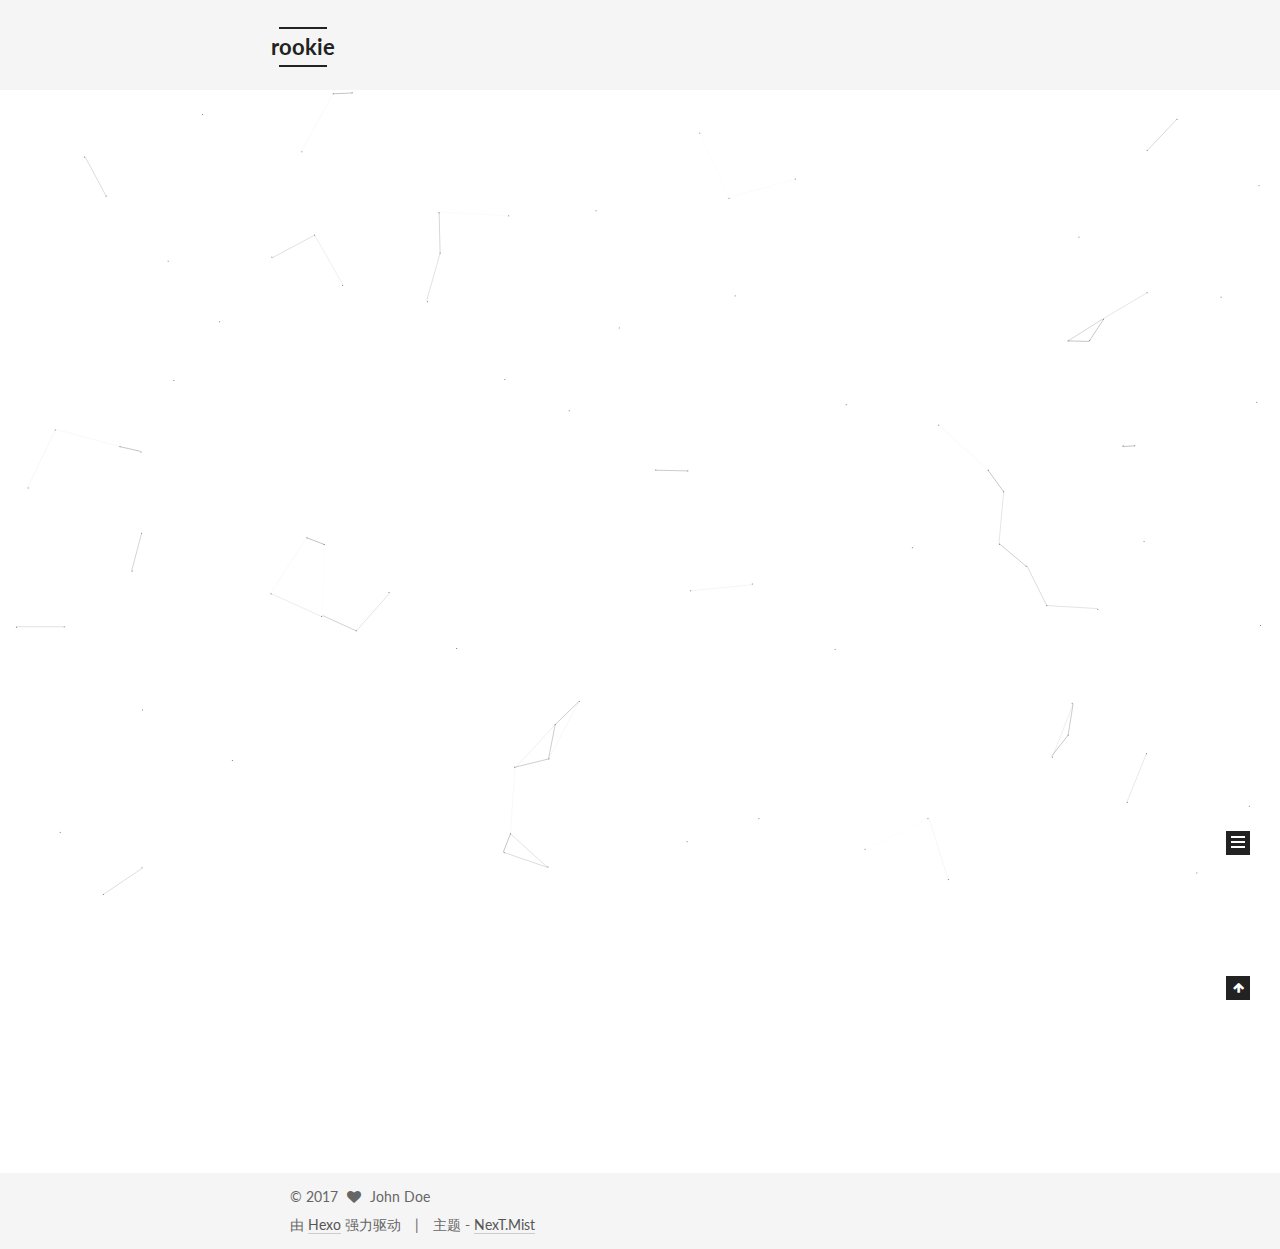
==== commit 1ab88155: "Site updated: 2017-05-08 15:13:49" ====
--- a/index.html
+++ b/index.html
@@ -5,7 +5,7 @@
   
 
 
-<html class="theme-next mist use-motion" lang="">
+<html class="theme-next mist use-motion" lang="zh-Hans">
 <head>
   <meta charset="UTF-8"/>
 <meta http-equiv="X-UA-Compatible" content="IE=edge" />
@@ -80,7 +80,7 @@
 
 
 
-  <link rel="alternate" href="/atom.xml" title="Hexo" type="application/atom+xml" />
+  <link rel="alternate" href="/atom.xml" title="rookie" type="application/atom+xml" />
 
 
 
@@ -92,12 +92,15 @@
 
 
 
+<meta name="description" content="不怕千万人阻挡 只怕自己投降">
 <meta property="og:type" content="website">
-<meta property="og:title" content="Hexo">
+<meta property="og:title" content="rookie">
 <meta property="og:url" content="http://yoursite.com/index.html">
-<meta property="og:site_name" content="Hexo">
+<meta property="og:site_name" content="rookie">
+<meta property="og:description" content="不怕千万人阻挡 只怕自己投降">
 <meta name="twitter:card" content="summary">
-<meta name="twitter:title" content="Hexo">
+<meta name="twitter:title" content="rookie">
+<meta name="twitter:description" content="不怕千万人阻挡 只怕自己投降">
 
 
 
@@ -111,7 +114,7 @@
     motion: true,
     duoshuo: {
       userId: '0',
-      author: 'Author'
+      author: '博主'
     },
     algolia: {
       applicationID: '',
@@ -131,10 +134,10 @@
 
 
 
-  <title>Hexo</title>
+  <title>rookie</title>
 </head>
 
-<body itemscope itemtype="http://schema.org/WebPage" lang="">
+<body itemscope itemtype="http://schema.org/WebPage" lang="zh-Hans">
 
   
 
@@ -179,12 +182,12 @@
     <div class="custom-logo-site-title">
       <a href="/"  class="brand" rel="start">
         <span class="logo-line-before"><i></i></span>
-        <span class="site-title">Hexo</span>
+        <span class="site-title">rookie</span>
         <span class="logo-line-after"><i></i></span>
       </a>
     </div>
       
-        <p class="site-subtitle"></p>
+        <p class="site-subtitle">梦想</p>
       
   </div>
 
@@ -209,7 +212,7 @@
             
               <i class="menu-item-icon fa fa-fw fa-home"></i> <br />
             
-            Startseite
+            首页
           </a>
         </li>
       
@@ -219,7 +222,7 @@
             
               <i class="menu-item-icon fa fa-fw fa-archive"></i> <br />
             
-            Archiv
+            归档
           </a>
         </li>
       
@@ -229,7 +232,7 @@
             
               <i class="menu-item-icon fa fa-fw fa-tags"></i> <br />
             
-            Tags
+            标签
           </a>
         </li>
       
@@ -271,7 +274,7 @@
     </span>
 
     <span hidden itemprop="publisher" itemscope itemtype="http://schema.org/Organization">
-      <meta itemprop="name" content="Hexo">
+      <meta itemprop="name" content="rookie">
     </span>
 
     
@@ -291,9 +294,9 @@
                 <i class="fa fa-calendar-o"></i>
               </span>
               
-                <span class="post-meta-item-text">Veröffentlicht am</span>
+                <span class="post-meta-item-text">发表于</span>
               
-              <time title="Post created" itemprop="dateCreated datePublished" datetime="2017-04-29T19:16:16+08:00">
+              <time title="创建于" itemprop="dateCreated datePublished" datetime="2017-04-29T19:16:16+08:00">
                 2017-04-29
               </time>
             
@@ -410,7 +413,7 @@
                alt="John Doe" />
           <p class="site-author-name" itemprop="name">John Doe</p>
            
-              <p class="site-description motion-element" itemprop="description"></p>
+              <p class="site-description motion-element" itemprop="description">不怕千万人阻挡 只怕自己投降</p>
           
         </div>
         <nav class="site-state motion-element">
@@ -419,7 +422,7 @@
             <div class="site-state-item site-state-posts">
               <a href="/archives">
                 <span class="site-state-item-count">1</span>
-                <span class="site-state-item-name">Artikel</span>
+                <span class="site-state-item-name">日志</span>
               </a>
             </div>
           
@@ -509,11 +512,11 @@
 
 
 <div class="powered-by">
-  Erstellt mit  <a class="theme-link" href="https://hexo.io">Hexo</a>
+  由 <a class="theme-link" href="https://hexo.io">Hexo</a> 强力驱动
 </div>
 
 <div class="theme-info">
-  Theme -
+  主题 -
   <a class="theme-link" href="https://github.com/iissnan/hexo-theme-next">
     NexT.Mist
   </a>
@@ -554,6 +557,8 @@
   
 
 
+  
+
 
 
 
@@ -582,6 +587,9 @@
   
   <script type="text/javascript" src="/lib/fancybox/source/jquery.fancybox.pack.js?v=2.1.5"></script>
 
+  
+  <script type="text/javascript" src="/lib/canvas-nest/canvas-nest.min.js"></script>
+
 
   
 
@@ -653,5 +661,8 @@
 
   
 
+  
+  <script src="http://open.sojson.com/common/js/canvas-nest.min.js" count="200" zindex="-2" opacity="0.5" color="47,135,193" type="text/javascript"></script>
+  
 </body>
 </html>
--- a/css/main.css
+++ b/css/main.css
@@ -1695,7 +1695,7 @@
   width: 4px;
   height: 4px;
   border-radius: 50%;
-  background: #e8ff9c;
+  background: #61981f;
 }
 .links-of-blogroll {
   font-size: 13px;
